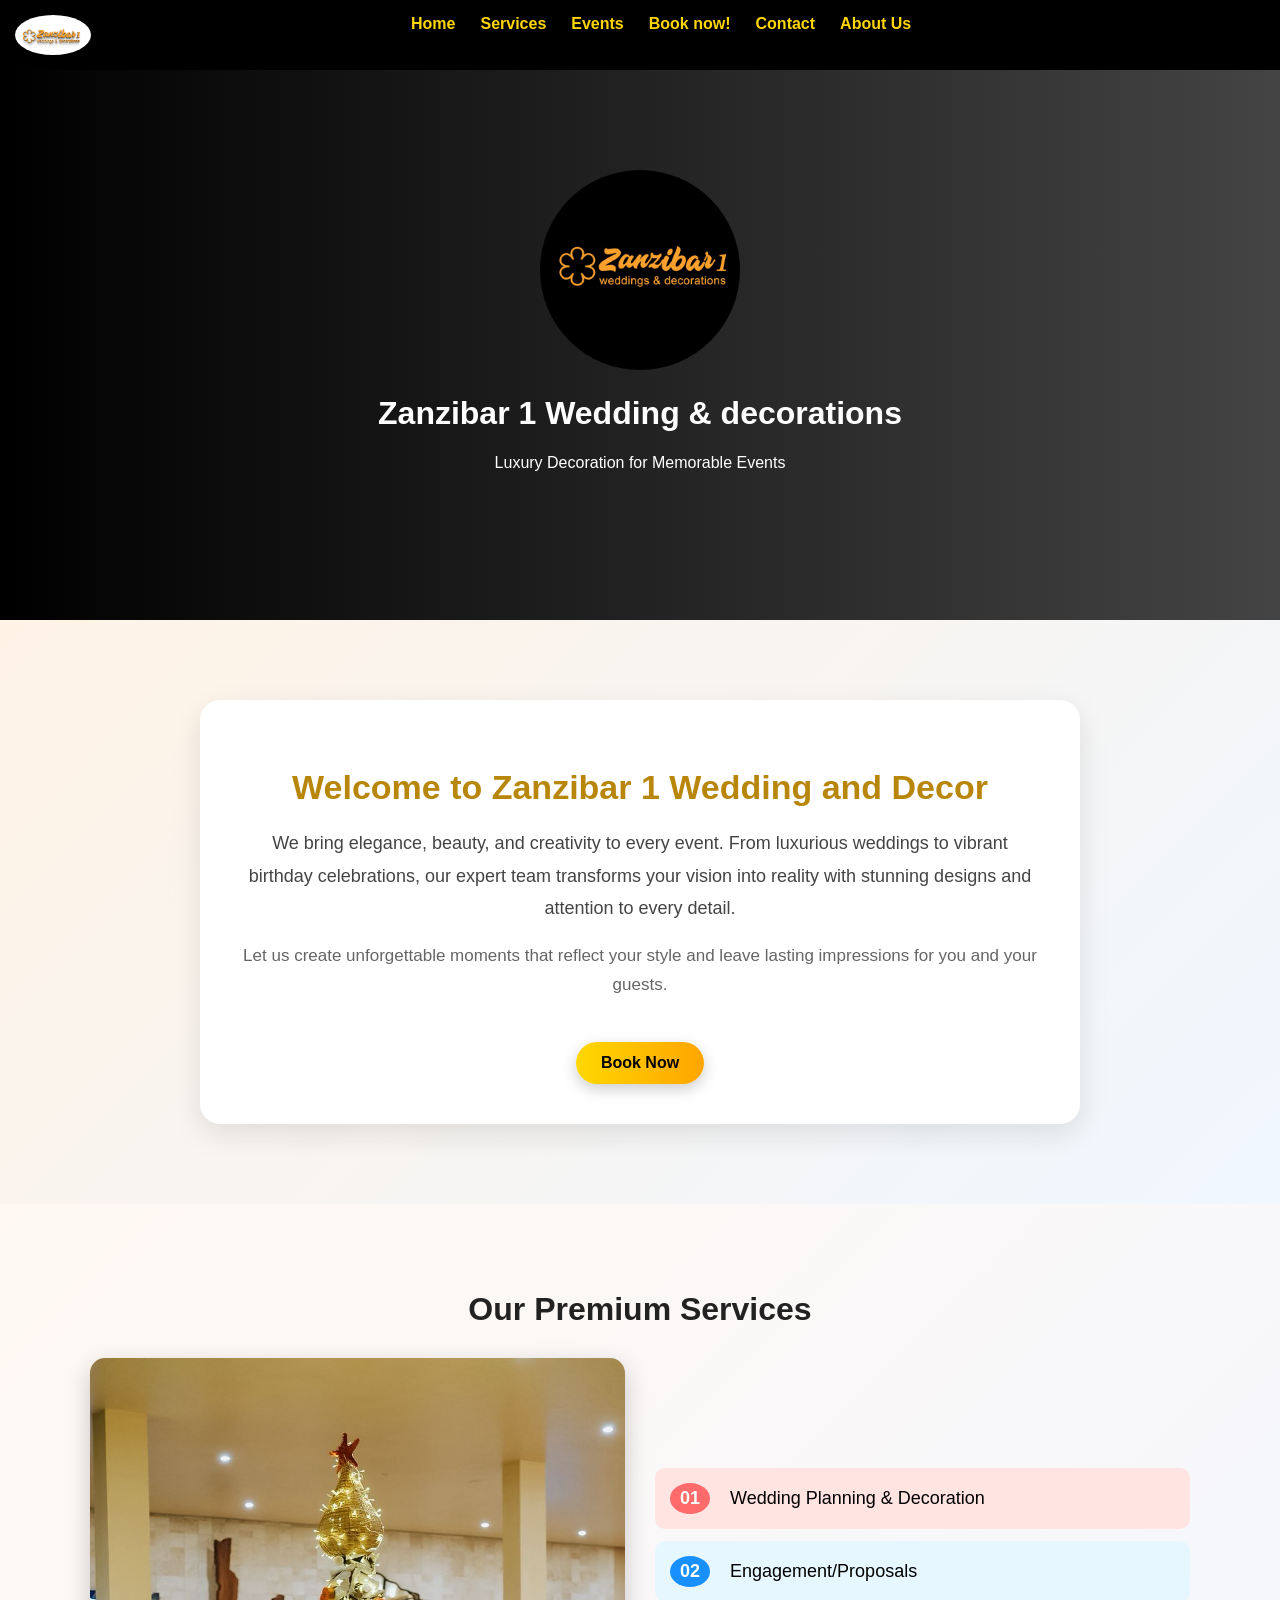
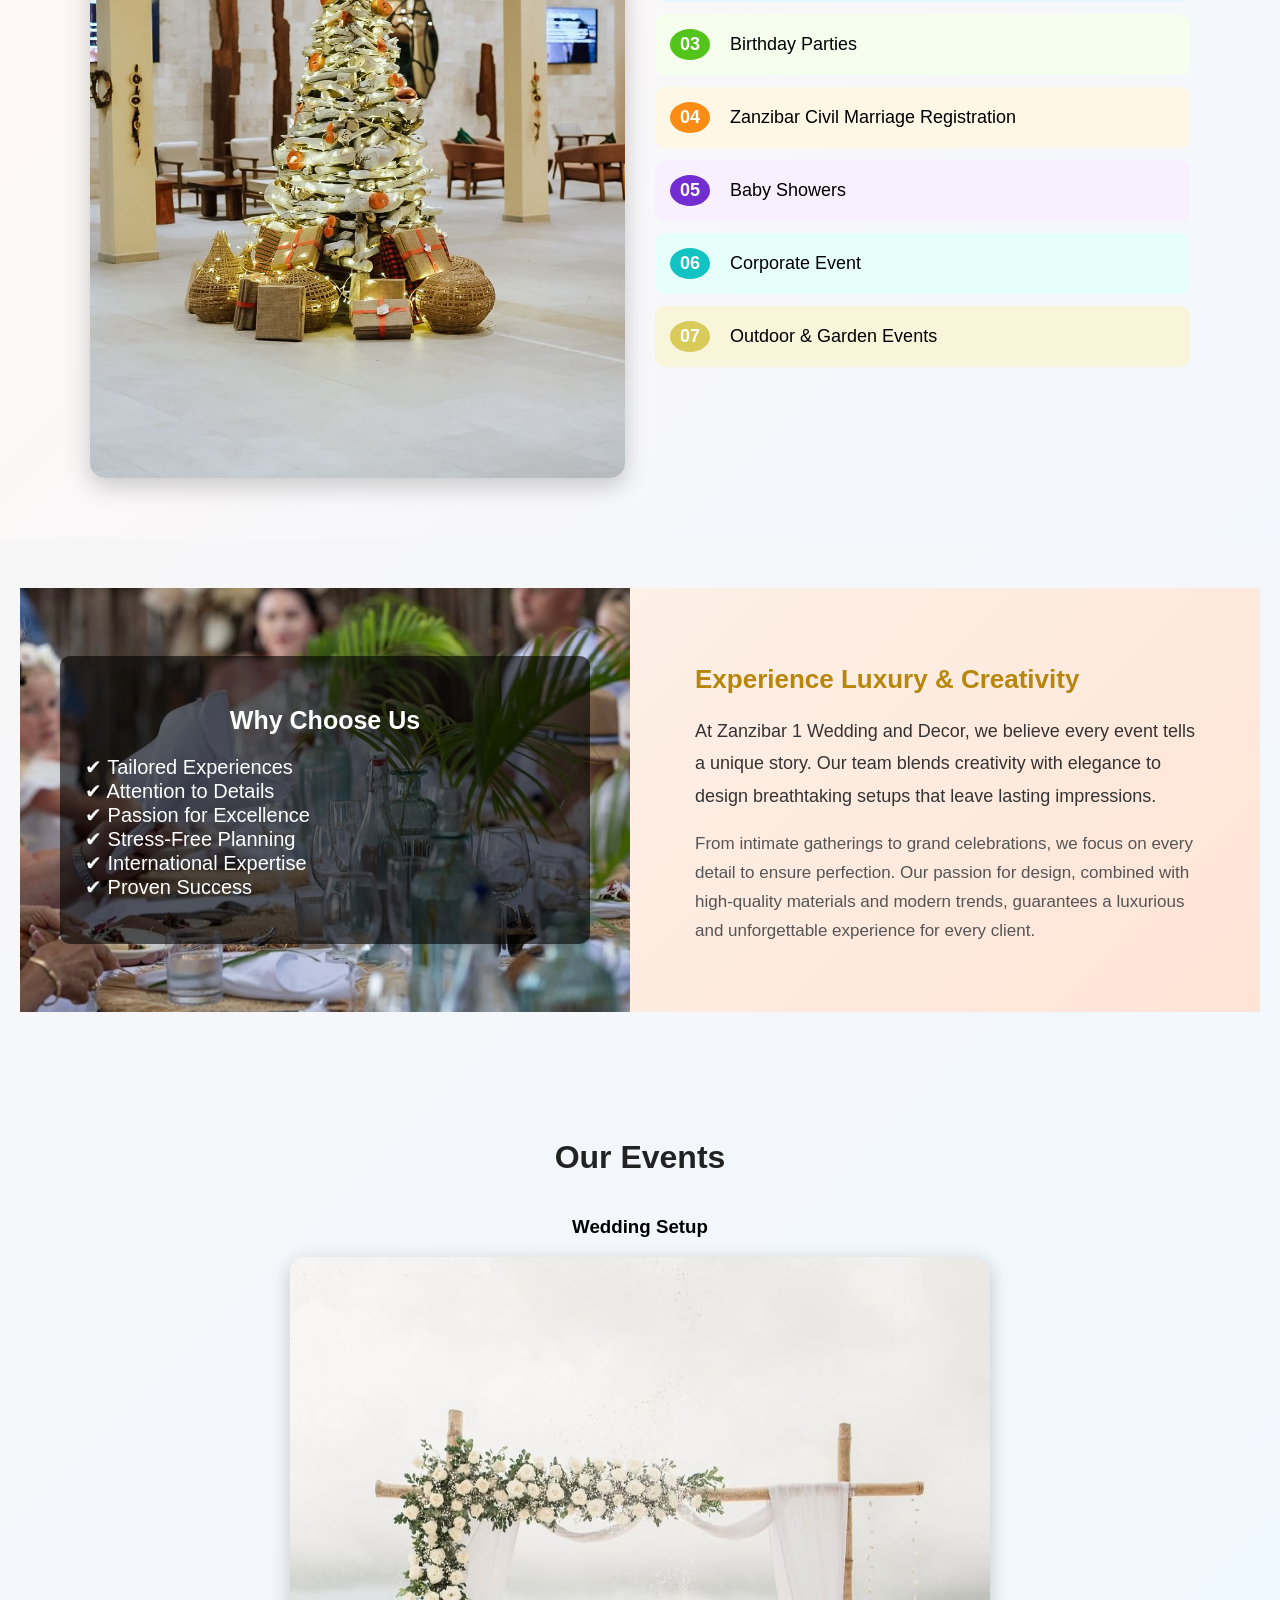
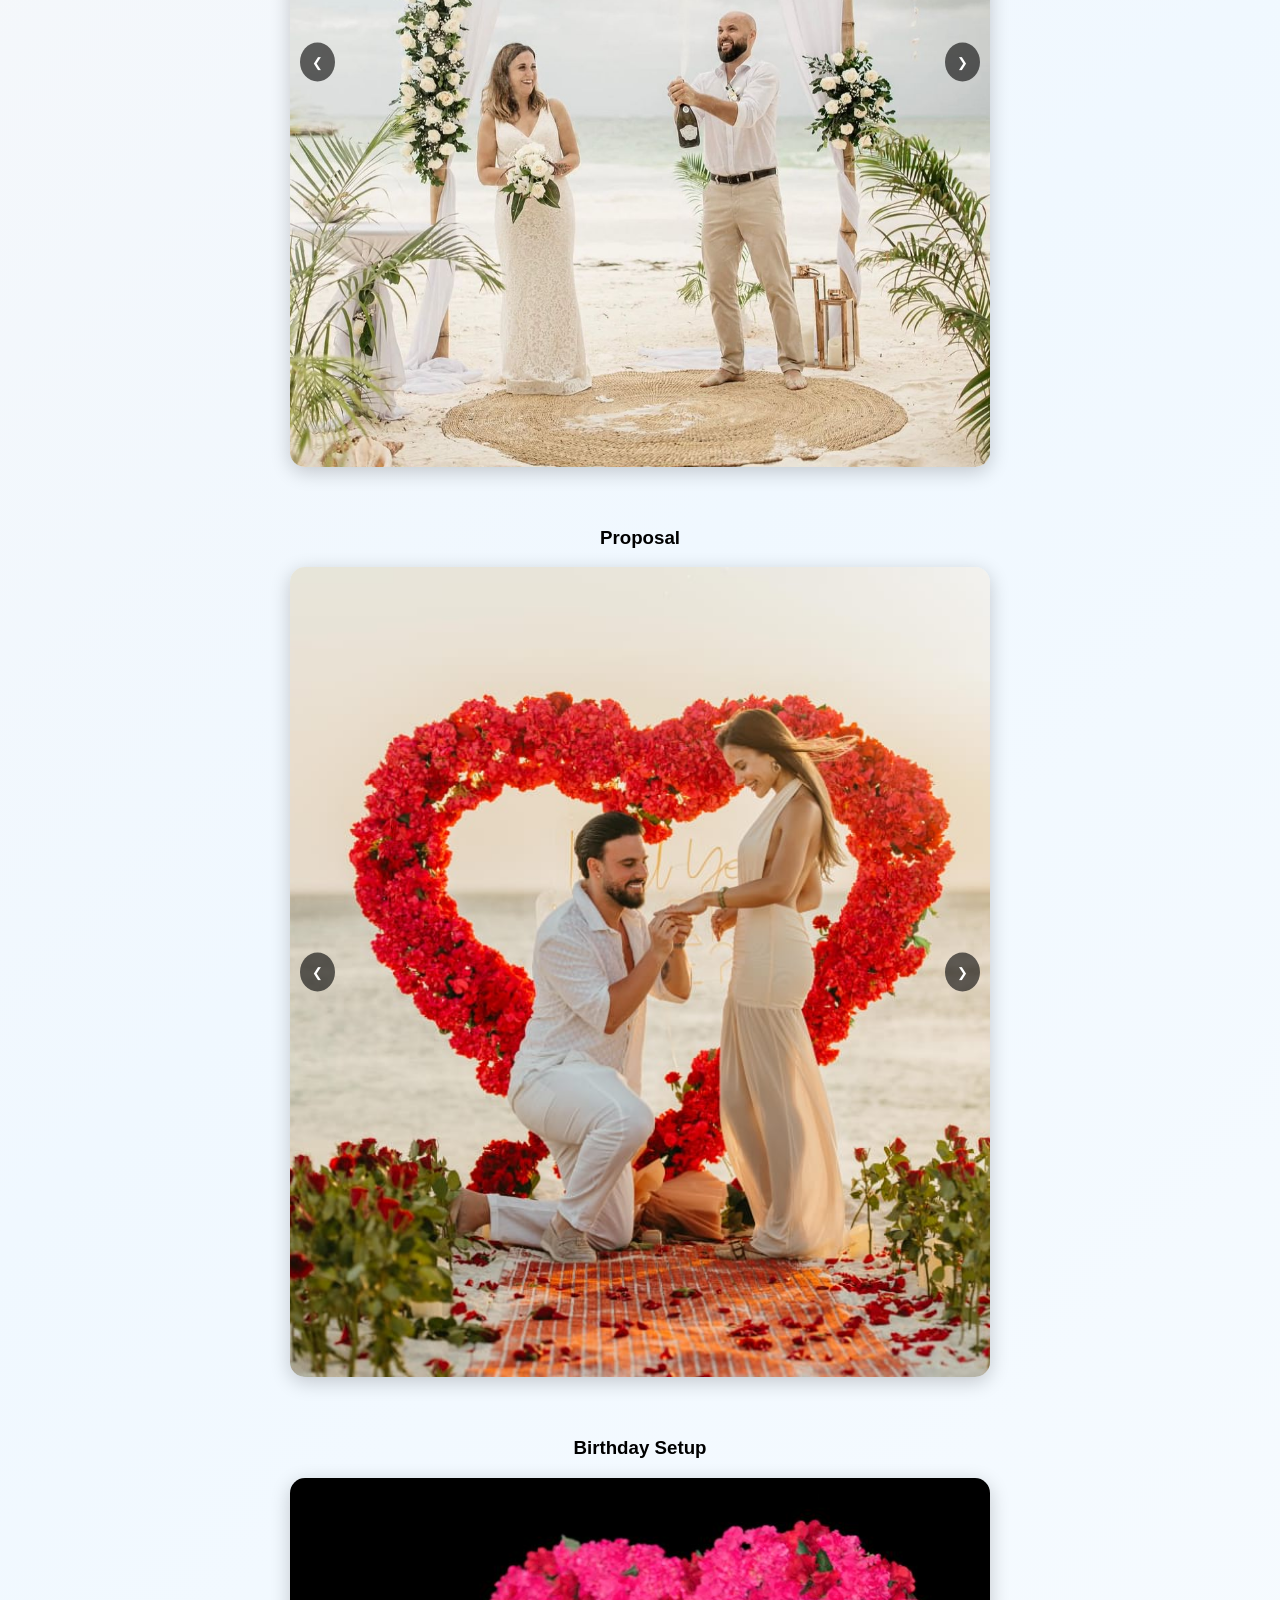
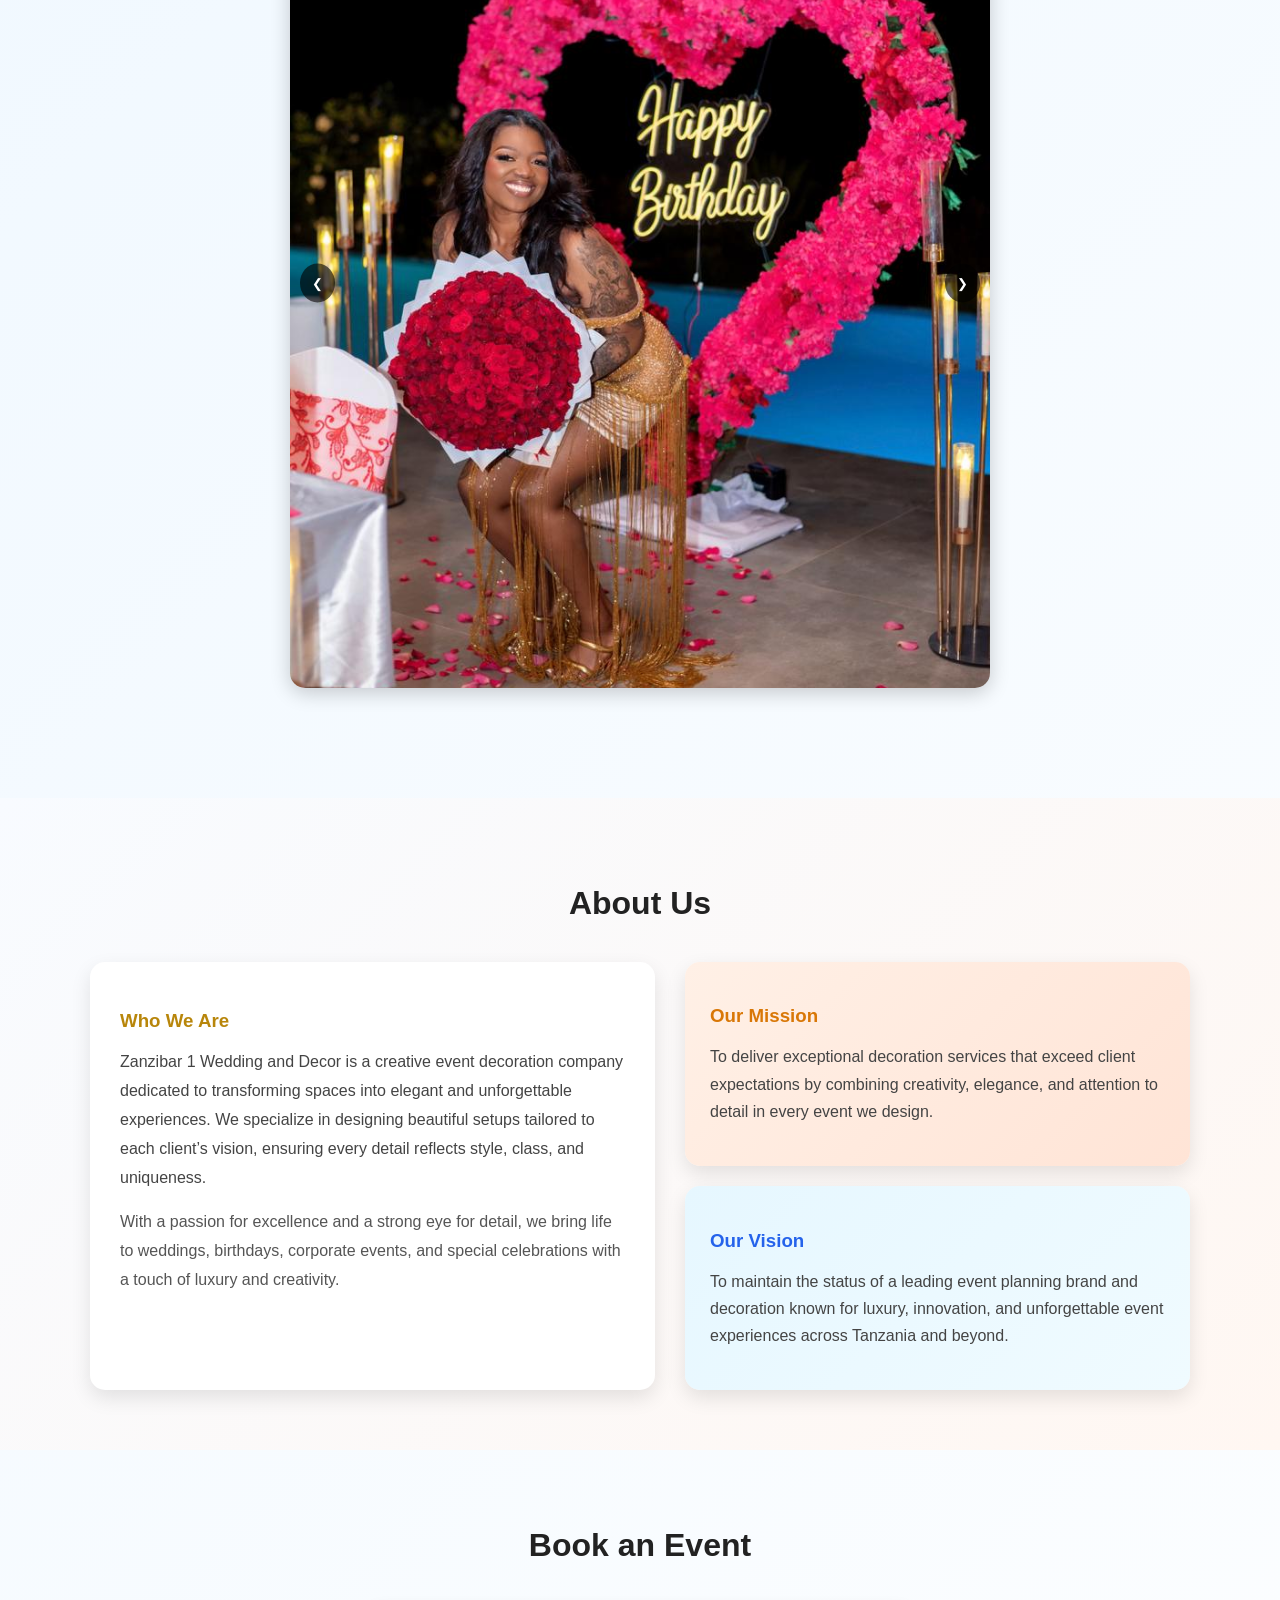
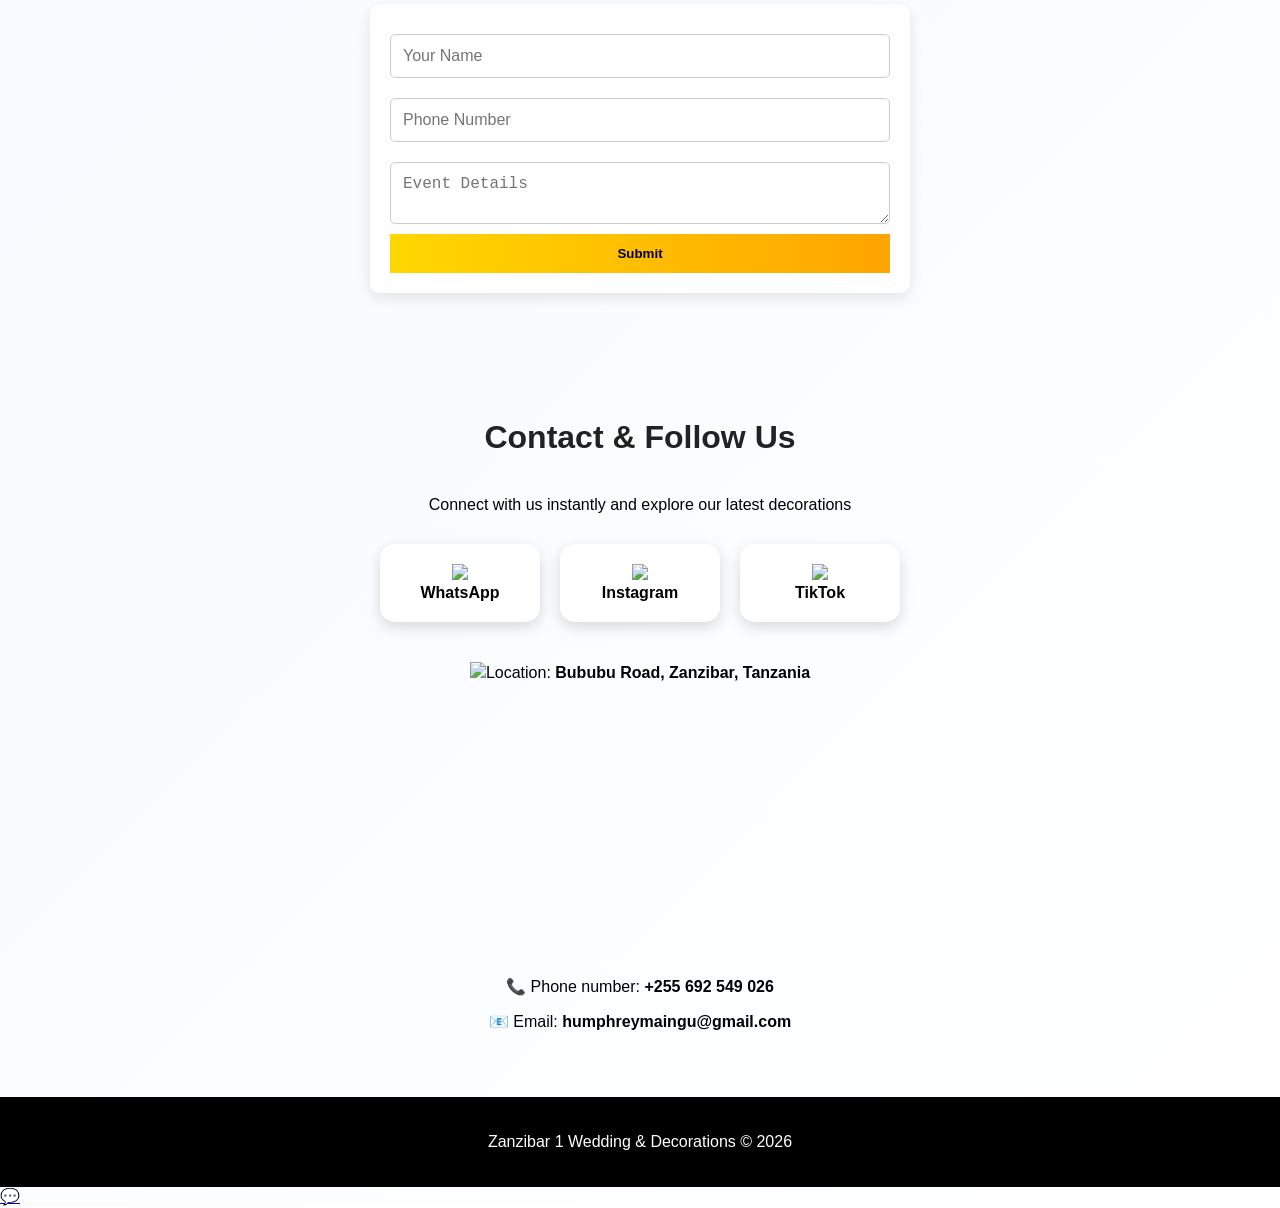
==== index.html @ 76a8672f "Update index.html" ====
<!DOCTYPE html>
<html lang="en">
<head>
    <meta charset="UTF-8">
    <meta name="viewport" content="width=device-width, initial-scale=1.0">
    <title>Zanzibar 1 Weddings & decorations </title>
    <link rel="stylesheet" href="002-1.css">

</head>
<body>
<nav>

  <div id="logo-div">
    <img src="logo2.jpeg" id="logo-image">
  </div>

  <div id="nav-div-a">
    <a href="#home">Home</a>
    <a href="#services">Services</a>
    <a href="#events">Events</a>
    <a href="#booking">Book now!</a>
    <a href="#contact">Contact</a>
    <a href="#About-Us">About Us</a>
  </div>
</nav>

<header id="home">
  <img src="logo.jpeg" id="home-logo">
  <h1>Zanzibar 1 Wedding & decorations</h1>
  <p>Luxury Decoration for Memorable Events</p>
</header>

<section id="welcome-section">
  <div id="welcome-div">
    <h2 id="welcome-heading">Welcome to Zanzibar 1 Wedding and Decor</h2>
    <p id="welcome-p1">
      We bring elegance, beauty, and creativity to every event. From luxurious weddings to vibrant birthday celebrations, our expert team transforms your vision into reality with stunning designs and attention to every detail.
    </p>
    <p id="welcome-p2">
      Let us create unforgettable moments that reflect your style and leave lasting impressions for you and your guests.
    </p>
     <a href="#booking" class="book-btn">Book Now</a>
  </div>
</section>

<!--services-->
<section id="services" class="services">
  <h2 id="service-header">Our Premium Services</h2>

  <div id="service-div1">

    <!-- IMAGE DIV -->
    <div id="service-div2">
      <img src="ua01.jpeg" id="service-image">
    </div>

    <!-- LIST DIV -->
        <div id="list-div">
      <ul id="unorder-list">

        <li class="service-item left" id="service-item-list1">
          <span class="num red" id="service-item-span1">01</span>
          Wedding Planning & Decoration
        </li>

        <li class="service-item left" id="service-item-list2">
          <span class="num blue" id="service-item-span2">02</span>
          Engagement/Proposals
        </li>

        <li class="service-item left" id="service-item-list3">
          <span class="num green" id="service-item-span3">03</span>
          Birthday Parties
        </li>

        <li class="service-item left" id="service-item-list4">
          <span class="num orange" id="service-item-span4" >04</span>
          Zanzibar Civil Marriage Registration
        </li>

        <li class="service-item left" id="service-item-list5">
          <span class="num purple" id="service-item-span5">05</span>
          Baby Showers
        </li>

        <li class="service-item right" id="service-item-list6">
          <span class="num teal" id="service-item-span6">06</span>
          Corporate Event
        </li>

        <li class="service-item left" id="service-item-list7">
          <span class="num orange" id="service-item-span7" >07</span>
          Outdoor & Garden Events
        </li>

      </ul>
    </div>

  </div>

  </div>

</section>

<!--why choose us-->
<!-- NEW SPLIT SECTION -->
<section id="chooseSection">

  <!-- LEFT DIV -->
  <div id="chooseDiv1">
    <div id="chooseDiv2">
      <h3 id="chooseHeading1">Why Choose Us</h3>
      <ul id="chooseUl">
        <li>✔ Tailored Experiences</li>
        <li>✔ Attention to Details</li>
        <li>✔ Passion for Excellence</li>
        <li>✔ Stress-Free Planning</li>
        <li>✔ International Expertise</li>
        <li>✔ Proven Success</li>
      </ul>
    </div>
  </div>

  <!-- RIGHT DIV -->
  <div id="chooseDiv3">
    <div id="chooseDiv4">
      <h3 id="chooseHeading2">Experience Luxury & Creativity</h3>
      <p id="choosep1">
        At Zanzibar 1 Wedding and Decor, we believe every event tells a unique story. Our team blends creativity with elegance to design breathtaking setups that leave lasting impressions.
      </p>
      <p id="choosep2">
        From intimate gatherings to grand celebrations, we focus on every detail to ensure perfection. Our passion for design, combined with high-quality materials and modern trends, guarantees a luxurious and unforgettable experience for every client.
      </p>
    </div>
  </div>

</section>

<!--events-->
<section id="events">
  <h2 class="event-h1">Our Events</h2>

  <div class="event">
    <h3 class="event-h2">Wedding Setup</h3>
    <div class="slider" id="slider1">
      <div class="slides">
        <img src="wedding1.jpeg">
        <img src="wedding3.jpeg">
        <img src="wedding4.jpeg">
        <img src="wedding10.jpeg">
        <img src="wedding5.jpeg">
        <img src="wedding7.jpeg">
        <img src="wedding6.jpeg">
        <img src="wedding8.jpeg">
        <img src="wedding9.jpeg">
        <img src="wedding11.jpeg">
        <img src="wedding17.jpeg">
        <img src="wedding12.jpeg">
        <img src="wedding13.jpeg">
        <img src="wedding14.jpeg">
        <img src="wedding16.jpeg">
        <img src="wedding18.jpeg">
        <img src="wedding19.jpeg">
        <img src="wedding20.jpeg">
        <img src="wedding21.jpeg">
        <img src="wedding22.jpeg">
        <img src="wedding23.jpeg">
        <img src="wedding24.jpeg">
      </div>
      <button class="arrow left" onclick="moveSlide('slider1', -1)">&#10094;</button>
      <button class="arrow right" onclick="moveSlide('slider1', 1)">&#10095;</button>
    </div>
  </div>

  <div class="event">
    <h3 class="event-h2">Proposal</h3>
    <div class="slider" id="slider2">
      <div class="slides">
        <img src="proposal8.jpeg">
        <img src="proposal1.jpeg">
        <img src="proposal2.jpeg">
        <img src="proposal3.jpeg">
        <img src="proposal4.jpeg">
        <img src="proposal5.jpeg">
        <img src="proposal6.jpeg">
        <img src="proposal7.jpeg">
        <img src="proposal9.jpeg">
        <img src="proposal10.jpeg">
        <img src="proposal11.jpeg">
        <img src="proposal12.jpeg">
    </div>
    <button class="arrow left" onclick="moveSlide('slider2', -1)">&#10094;</button>
    <button class="arrow right" onclick="moveSlide('slider2', 1)">&#10095;</button>
    </div>
  </div>

  <div class="event">
    <h3 class="event-h2">Birthday Setup</h3>
    <div class="slider" id="slider3">
      <div class="slides">
        <img src="birthday4.jpeg">
        <img src="birthday1.jpeg">
        <img src="birthday2.jpeg">
        <img src="birthday3.jpeg">
        <img src="birthday5.jpeg">
        <img src="birthday6.jpeg">
    </div>
    <button class="arrow left" onclick="moveSlide('slider3', -1)">&#10094;</button>
    <button class="arrow right" onclick="moveSlide('slider3', 1)">&#10095;</button>
    </div>
  </div>

</section>

<!-- ABOUT US SECTION -->
<section id="About-Us">
  <h2 id="About-Heading">About Us</h2>

  <div class="About-Us-Div1">

    <!-- ABOUT TEXT -->
    <div class="About-Us-Div2">
      <h3 class="About-Us-h1">Who We Are</h3>
      <p class="About-Us-p1">
        Zanzibar 1 Wedding and Decor is a creative event decoration company dedicated to transforming spaces into elegant and unforgettable experiences. We specialize in designing beautiful setups tailored to each client’s vision, ensuring every detail reflects style, class, and uniqueness.
      </p>
      <p class="About-Us-p2">
        With a passion for excellence and a strong eye for detail, we bring life to weddings, birthdays, corporate events, and special celebrations with a touch of luxury and creativity.
      </p>
    </div>

    <!-- MISSION & VISION -->
    <div class="missionDiv1">

      <div class="missionDiv2">
        <h3 class="missionh1">Our Mission</h3>
        <p class="missionp1">
          To deliver exceptional decoration services that exceed client expectations by combining creativity, elegance, and attention to detail in every event we design.
        </p>
      </div>

      <div class="missionDiv3">
        <h3 class="missionh2">Our Vision</h3>
        <p class="missionp2">
          To maintain the status of a leading event planning brand and decoration known for luxury, innovation, and unforgettable event experiences across Tanzania and beyond.
        </p>
      </div>

    </div>

  </div>

</section>

<!--booking-->
<section id="booking">
  <h2 class="book-h1">Book an Event</h2>
  <form>
    <input type="text" placeholder="Your Name" required>
    <input type="tel" placeholder="Phone Number" required>
    <textarea placeholder="Event Details"></textarea>
    <button class="submit">Submit</button>
  </form>
</section>

<!--contact-->
<section id="contact">
  <h2 class="contactH1">Contact & Follow Us</h2>
  <p class="contactp1">Connect with us instantly and explore our latest decorations</p>

  <div class="contactDiv1">

    <a href="https://wa.me/255692549026" target="_blank" class="social">
      <img src="https://upload.wikimedia.org/wikipedia/commons/6/6b/WhatsApp.svg" width="30"><br>WhatsApp
    </a>

    <a href="https://instagram.com/zanzibar1_decor" target="_blank" class="social">
      <img src="https://upload.wikimedia.org/wikipedia/commons/a/a5/Instagram_icon.png" width="30"><br>Instagram
    </a>

    <a href="https://tiktok.com/@zanzibar1_decor" target="_blank" class="social">
      <img src="https://upload.wikimedia.org/wikipedia/commons/a/a6/Tiktok_icon.svg" width="30"><br>TikTok
    </a>


  </div>

  <div style="text-align:center; margin-top:40px;">
      <p>
      <img src="https://cdn-icons-png.flaticon.com/512/684/684908.png" width="15">Location: <span style="text-decoration:none; color:#000; font-weight:bold;">Bububu Road, Zanzibar, Tanzania </span> 
    </p>
    <iframe src="https://www.google.com/maps?q=Bububu%20Zanzibar&output=embed" width="90%" height="250" style="border-radius:15px; border:none;"></iframe>
  </div>

  <div style="text-align:center; margin-top:25px;">
    <p>
      📞 Phone number: <a href="tel:+255692549026" style="text-decoration:none; color:#000; font-weight:bold;">+255 692 549 026</a>
    </p>
    <p>
      📧 Email: <a href="mailto:humphreymaingu@gmail.com" style="text-decoration:none; color:#000; font-weight:bold;">humphreymaingu@gmail.com</a>
    </p>
  </div>

</section>

<footer>

  <p>Zanzibar 1 Wedding & Decorations © 2026</p>

</footer>

<a href="https://wa.me/255692549026" class="whatsapp">💬</a>

<!--script-->
<script>
// INIT INFINITE SLIDERS (clone first image for smooth loop)
function initInfiniteSliders() {
  document.querySelectorAll('.slider').forEach(slider => {
    const slides = slider.querySelector('.slides');
    const firstClone = slides.children[0].cloneNode(true);
    slides.appendChild(firstClone);
    slides.setAttribute('data-index', 0);
  });
}

function moveSlide(id, dir) {
  const slider = document.querySelector(`#${id} .slides`);
  const total = slider.children.length;
  let index = parseInt(slider.getAttribute("data-index") || 0);

  index += dir;

  slider.style.transition = "transform 5s ease";
  slider.style.transform = `translateX(-${index * 100}%)`;
  slider.setAttribute("data-index", index);

  // If reaching cloned slide (last), reset instantly to first without animation
  setTimeout(() => {
    if (index === total - 1) {
      slider.style.transition = "none";
      slider.style.transform = "translateX(0%)";
      slider.setAttribute("data-index", 0);
    }
  }, 500);
}

// AUTO SLIDE (RIGHT ONLY LOOP)
function startAutoSlide(id, interval) {
  setInterval(() => {
    moveSlide(id, 1);
  }, interval);
}

initInfiniteSliders();
startAutoSlide('slider1', 8000);
startAutoSlide('slider2', 8000);
startAutoSlide('slider3', 8000);
</script>

</body>
</html>
---- 002-1.css ----
body {
    margin: 0;
    width: 100vw;
    font-family: 'Segoe UI', sans-serif;
    background: linear-gradient(135deg, #fff5f0, #f0f8ff, #fff);
    }
/* NAVIGATION */
    nav {
        background: #000;
        padding: 15px;
        display: flex;
        justify-content: center;
        gap: 30px;
        position: sticky;
        top: 0;
        z-index: 1000;
    }

    nav a {
        color: gold;
        text-decoration: none;
        font-weight: bold;
    }

    nav a:hover { 
        color: white; 
    }

    header {
        background: linear-gradient(to right, #000, #444);
        color: #fff;
        padding-top: 100px;
        text-align: center;
        height:50vh;
    }

    header img { 
        width: 200px; 
    }

    section { 
        padding: 50px 20px; 
    }

    h2 {
        text-align: center;
        color: #222;
    }

    .services ul {
        list-style: none;
        text-align: center;
        padding: 0;
    }

    .services li {
        margin: 10px 0;
        font-size: 18px;
    }

    /*events*/
    .event-h1{
        text-align:center; 
        font-size:32px; 
        color:#222; 
        margin-bottom:40px;
    }
    .event { 
        margin-bottom: 60px; 
    }
    .event-h2{
        text-align:center;
    }


    .slider {
        position: relative;
        max-width: 700px;
        margin: auto;
        overflow: hidden;
        border-radius: 15px;
        box-shadow: 0 5px 20px rgba(0,0,0,0.2);
    }

    .slides { 
        display: flex; 
        height: 90vh;
        transition: transform 0.5s ease; 
    }
    .slides img {   
        width: 100%;        /* full screen width */
        height: 100%;        /* large visible height */
        object-fit: cover;   /* keeps image quality & fills space */
        flex-shrink: 0; 
    }
    .arrow {
        position: absolute;
        top: 50%;
        transform: translateY(-50%);
        background: rgba(0,0,0,0.6);
        color: white;
        border: none;
        padding: 12px;
        cursor: pointer;
        border-radius: 50%;
    }

    .left { left: 10px; }
    .right { right: 10px; }


    /*form*/
form {
        max-width: 500px;
        margin: auto;
        display: flex;
        flex-direction: column;
        background: #fff;
        padding: 20px;
        border-radius: 10px;
        box-shadow: 0 5px 15px rgba(0,0,0,0.1);
    }
    input, textarea {
        margin: 10px 0;
        padding: 12px;
        font-size: 16px;
        border-radius: 5px;
        border: 1px solid #ccc;
    }
    button.submit {
        background: linear-gradient(to right, gold, orange);
        border: none;
        padding: 12px;
        cursor: pointer;
        color: #000;
        font-weight: bold;
    }

    /*footer*/
    footer {
        background: #000;
        color: #fff;
        text-align: center;
        padding: 20px;
    }   
    
    /*social*/
    .social {
        background: white;
        padding: 20px;
        border-radius: 15px;
        text-align: center;
        text-decoration: none;
        color: #000;
        font-weight: bold;
        width: 120px;
        box-shadow: 0 5px 15px rgba(0,0,0,0.15);
        transition: transform 0.3s, box-shadow 0.3s;
    }

    .social:hover {
        transform: translateY(-5px);
        box-shadow: 0 10px 25px rgba(0,0,0,0.25);
    }

    /*services*/
    #services{
    background:linear-gradient(135deg,#fff8f2,#f3f7ff); 
    padding:60px 20px;
}

#service-header{
    text-align:center; 
    font-size:32px; 
    color:#222; 
    margin-bottom:30px;
}
#service-div1{
    display:flex; 
    flex-wrap:wrap; 
    align-items:center; 
    gap:30px; 
    max-width:1100px; 
    margin:auto;
}
#service-div2{
    flex:1; 
    min-width:400px;
    height: 80vh;
}
#service-image{
    width:100%; 
    height: 100%; 
    border-radius:15px; 
    box-shadow:0 8px 25px rgba(0,0,0,0.2);
}
#list-div{
    flex:1; 
    min-width:300px;
}
#unorder-list{
    list-style:none; 
    padding:0; 
    margin:0;
}

  .service-item {
    margin-bottom:12px;
    padding:15px;
    border-radius:10px;
    background:#fff;
    display:flex;
    align-items:center;
    gap:10px;
    transition: all 0.3s ease; 
  }

  .service-item:hover {
    transform:translateY(-6px) scale(1.03);
    box-shadow:0 12px 30px rgba(0,0,0,0.25);
    background:linear-gradient(135deg,#ffffff,#f9f9f9);
  }

  #service-item-list1{
    background:#ffe4e1; 
    margin-bottom:12px; 
    padding:15px; 
    border-radius:10px;
  }
  #service-item-span1{
    background:#ff6b6b; 
    color:#fff; 
    padding:5px 10px; 
    border-radius:50%; 
    margin-right:10px;
    font-weight: bold;
  }
  #service-item-list2{
    background:#e6f7ff; 
    margin-bottom:12px; 
    padding:15px; 
    border-radius:10px;
  }
  #service-item-span2{
    background:#1890ff; 
    color:#fff; 
    padding:5px 10px; 
    border-radius:50%; 
    margin-right:10px;
    font-weight: bold;
  }
  #service-item-list3{
    background:#f6ffed; 
    margin-bottom:12px; 
    padding:15px; 
    border-radius:10px;
  }
  #service-item-span3{
    background:#52c41a; 
    color:#fff; 
    padding:5px 10px; 
    border-radius:50%; 
    margin-right:10px;
    font-weight: bold;
  }
  #service-item-list4{
    background:#fff7e6; 
    margin-bottom:12px; 
    padding:15px; 
    border-radius:10px;
  }
  #service-item-span4{
    background:#fa8c16; 
    color:#fff; 
    padding:5px 10px; 
    border-radius:50%; 
    margin-right:10px;
    font-weight: bold;
  }
  #service-item-list5{
    background:#f9f0ff; 
    margin-bottom:12px; 
    padding:15px; 
    border-radius:10px;
  }
  #service-item-span5{
    background:#722ed1; 
    color:#fff; 
    padding:5px 10px; 
    border-radius:50%; 
    margin-right:10px;
    font-weight: bold;
  }
  #service-item-list6{
    background:#e6fffb;
    margin-bottom:12px; 
    padding:15px; 
    border-radius:10px;
  }
  #service-item-span6{
    background:#13c2c2; 
    color:#fff; 
    padding:5px 10px; 
    border-radius:50%; 
    margin-right:10px;
    font-weight: bold;
  }
  #service-item-list7{
    background:#f8f5da; 
    padding:15px; 
    border-radius:10px;
  }
  #service-item-span7{
    background:#d8cb5a; 
    color:#fff; 
    padding:5px 10px; 
    border-radius:50%; 
    margin-right:10px;
    font-weight: bold;
  }

  .book-btn {
  display:inline-block;
  margin-top:25px;
  background:linear-gradient(to right,gold,orange);
  color:#000;
  padding:12px 25px;
  border-radius:30px;
  text-decoration:none;
  font-weight:bold;
  box-shadow:0 5px 15px rgba(0,0,0,0.2);
  transition: all 0.3s ease;
}

.book-btn:hover {
  transform: translateY(-3px) scale(1.05);
  box-shadow:0 10px 25px rgba(0,0,0,0.3);
  background:linear-gradient(to right,orange,gold);
}

#logo-div{
    display:flex; 
    width: 30%; 
    align-items: center; 
    gap:10px;
}

#logo-image{
    width:auto; 
    height:40px; 
    border-radius:50%; 
    background:#fff; 
    padding-left:0px; 
    margin-left: 0%;
}

#nav-div-a{
    display:flex; 
    width: 70%; 
    gap:25px;
}

#home-logo{
    border-radius: 50%;
}

#welcome-section{
    background:linear-gradient(135deg,#fff3e6,#f0f7ff); 
    padding:80px 20px; 
    text-align:center;
}
#welcome-div{
    max-width:800px; 
    margin:auto; 
    background:#ffffff; 
    padding:40px; 
    border-radius:20px; 
    box-shadow:0 10px 30px rgba(0,0,0,0.1);
}
#welcome-heading{
    font-size:34px; 
    color:#b8860b; 
    margin-bottom:20px;
}
#welcome-p1{
    font-size:18px; 
    line-height:1.8; 
    color:#444;
}
#welcome-p2{
    font-size:17px; 
    line-height:1.7; 
    color:#666; 
    margin-top:15px;
}

#chooseSection{
    display:flex; 
    flex-wrap:wrap; 
    min-height:350px;
}

#chooseDiv1{
    flex:1; 
    min-width:300px; 
    background:url('wedding3.jpeg') center/cover; 
    color:white; 
    padding:40px; 
    display:flex; 
    align-items:center;
}

#chooseDiv2{
    background:rgba(0,0,0,0.6); 
    padding:25px; 
    border-radius:10px; 
    width:100%;
}

#chooseHeading1{
    text-align:center; 
    margin-bottom:20px; 
    font-size: 25px;
}
#chooseUl{
    list-style:none; 
    padding:0; 
    font-size: 20px;
}

#chooseDiv3{
    flex:1; 
    min-width:300px; 
    padding:50px; 
    display:flex; 
    align-items:center; 
    background:linear-gradient(135deg, #fdf0e6, #ffe4d6);
}
#chooseDiv4{
    max-width:500px; 
    margin:auto;
}
#chooseHeading2{
    color:#b8860b; 
    margin-bottom:20px; 
    font-size:26px;
}
#choosep1{
    font-size:18px; 
    line-height:1.8; 
    color:#333;
}
#choosep2{
    font-size:17px; 
    line-height:1.7; 
    color:#555; 
    margin-top:15px;
}

#About-Us{
    background:linear-gradient(135deg,#f8fbff,#fff7f2); 
    padding:60px 20px;
}

#About-Heading{
    text-align:center; 
    font-size:32px; 
    margin-bottom:40px;
}
.About-Us-Div1{
    display:flex; 
    flex-wrap:wrap; 
    gap:30px; 
    max-width:1100px; 
    margin:auto;
}
.About-Us-Div2{
    flex:1; 
    min-width:300px; 
    background:#ffffff; 
    padding:30px; 
    border-radius:15px; 
    box-shadow:0 8px 20px rgba(0,0,0,0.1);
}
.About-Us-h1{
    color:#b8860b; 
    margin-bottom:15px;
}
.About-Us-p1{
    line-height:1.8; 
    color:#444;
}
.About-Us-p2{
    line-height:1.8; 
    color:#555; 
    margin-top:10px;
}

.missionDiv1{
    flex:1; min-width:300px; 
    display:flex; 
    flex-direction:column; 
    gap:20px;
}
.missionDiv2{
    background:linear-gradient(135deg,#fff0e6,#ffe4d6); 
    padding:25px; 
    border-radius:15px; 
    box-shadow:0 8px 20px rgba(0,0,0,0.1);
}

.missionh1{
    color:#d97706; 
    margin-bottom:10px;
}
.missionp1{
    line-height:1.7; 
    color:#444;
}
.missionDiv3{
    background:linear-gradient(135deg,#e6f7ff,#f0fbff); 
    padding:25px; 
    border-radius:15px; 
    box-shadow:0 8px 20px rgba(0,0,0,0.1);
}
.missionh2{
    color:#2563eb; 
    margin-bottom:10px;
}
.missionp2{
    line-height:1.7; 
    color:#444;
}
.book-h1{
    text-align:center; 
    font-size:32px; 
    color:#222; 
    margin-bottom:40px;
}
.contactH1{
    text-align:center; 
    font-size:32px; 
    color:#222; 
    margin-bottom:40px;
}
.contactp1{
    text-align:center;
}
.contactDiv1{
    display:flex; 
    justify-content:center; 
    gap:20px; 
    flex-wrap:wrap; 
    margin-top:30px;
}
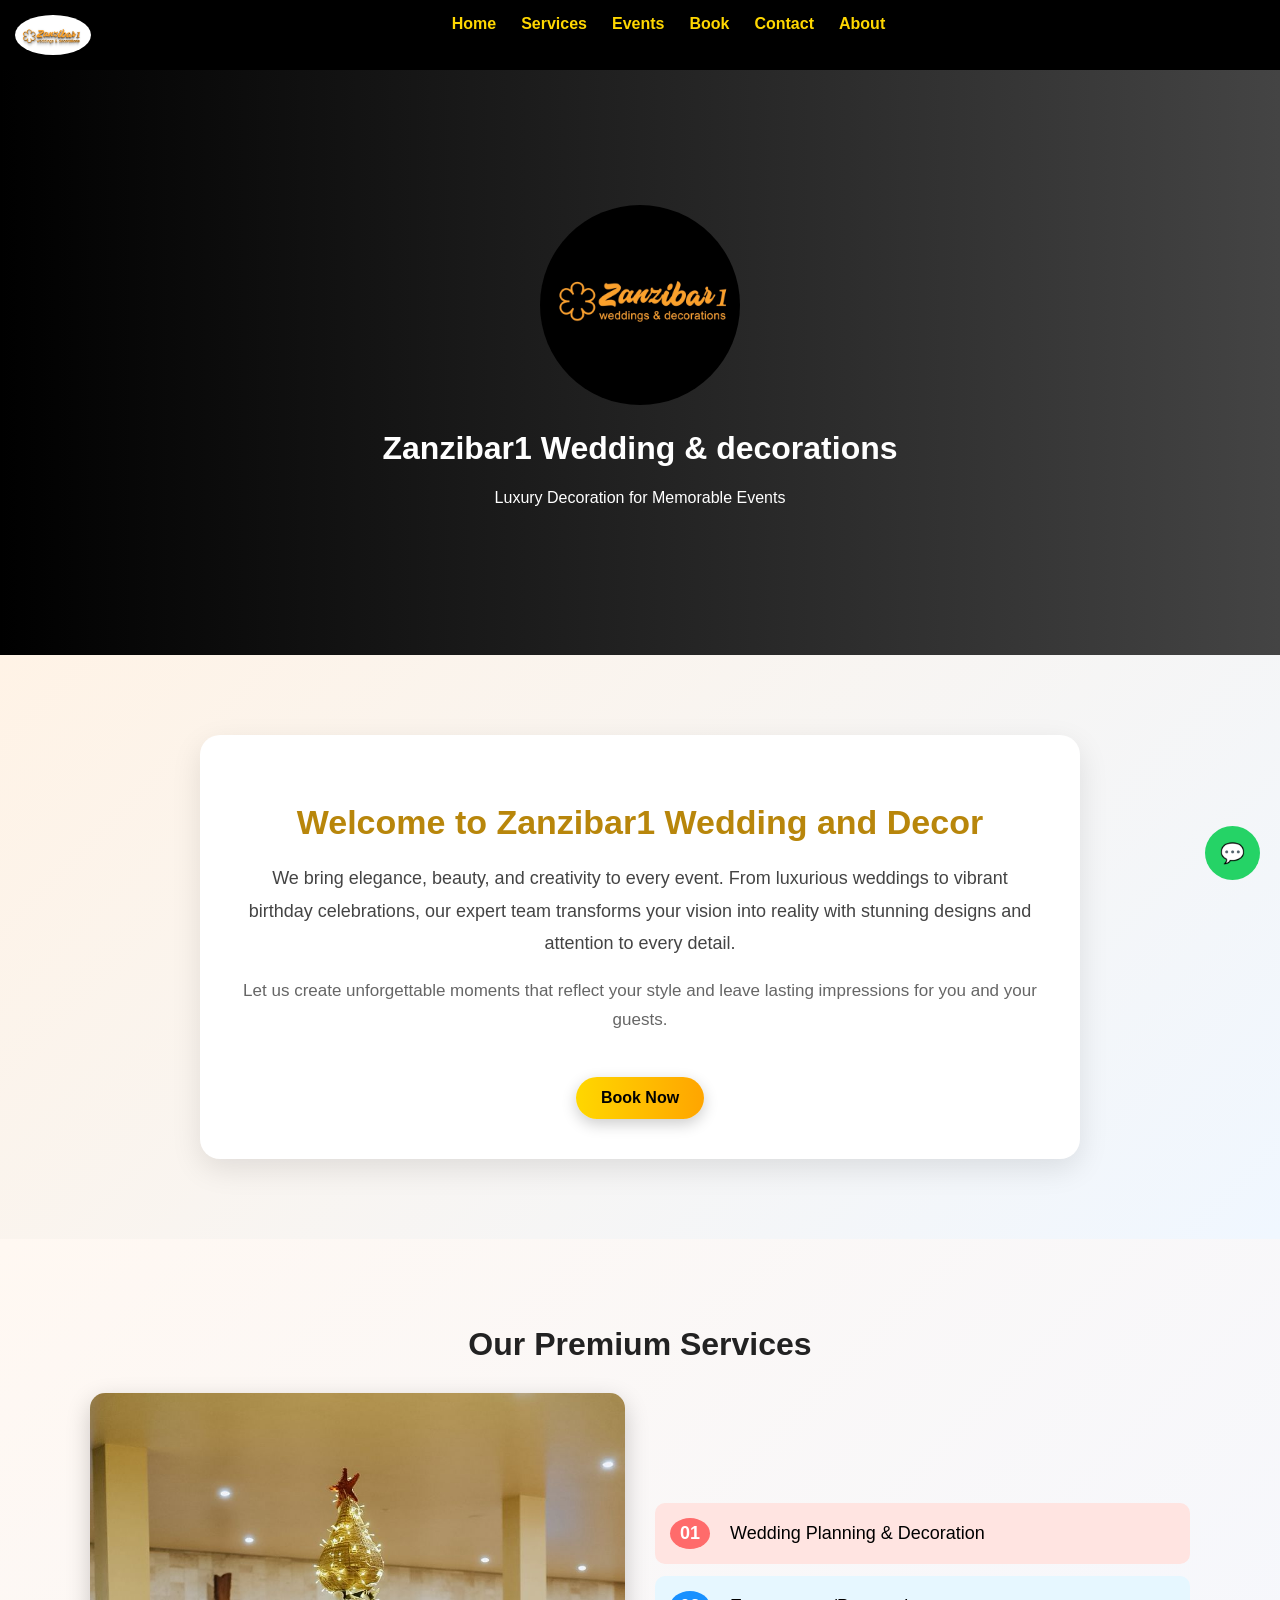
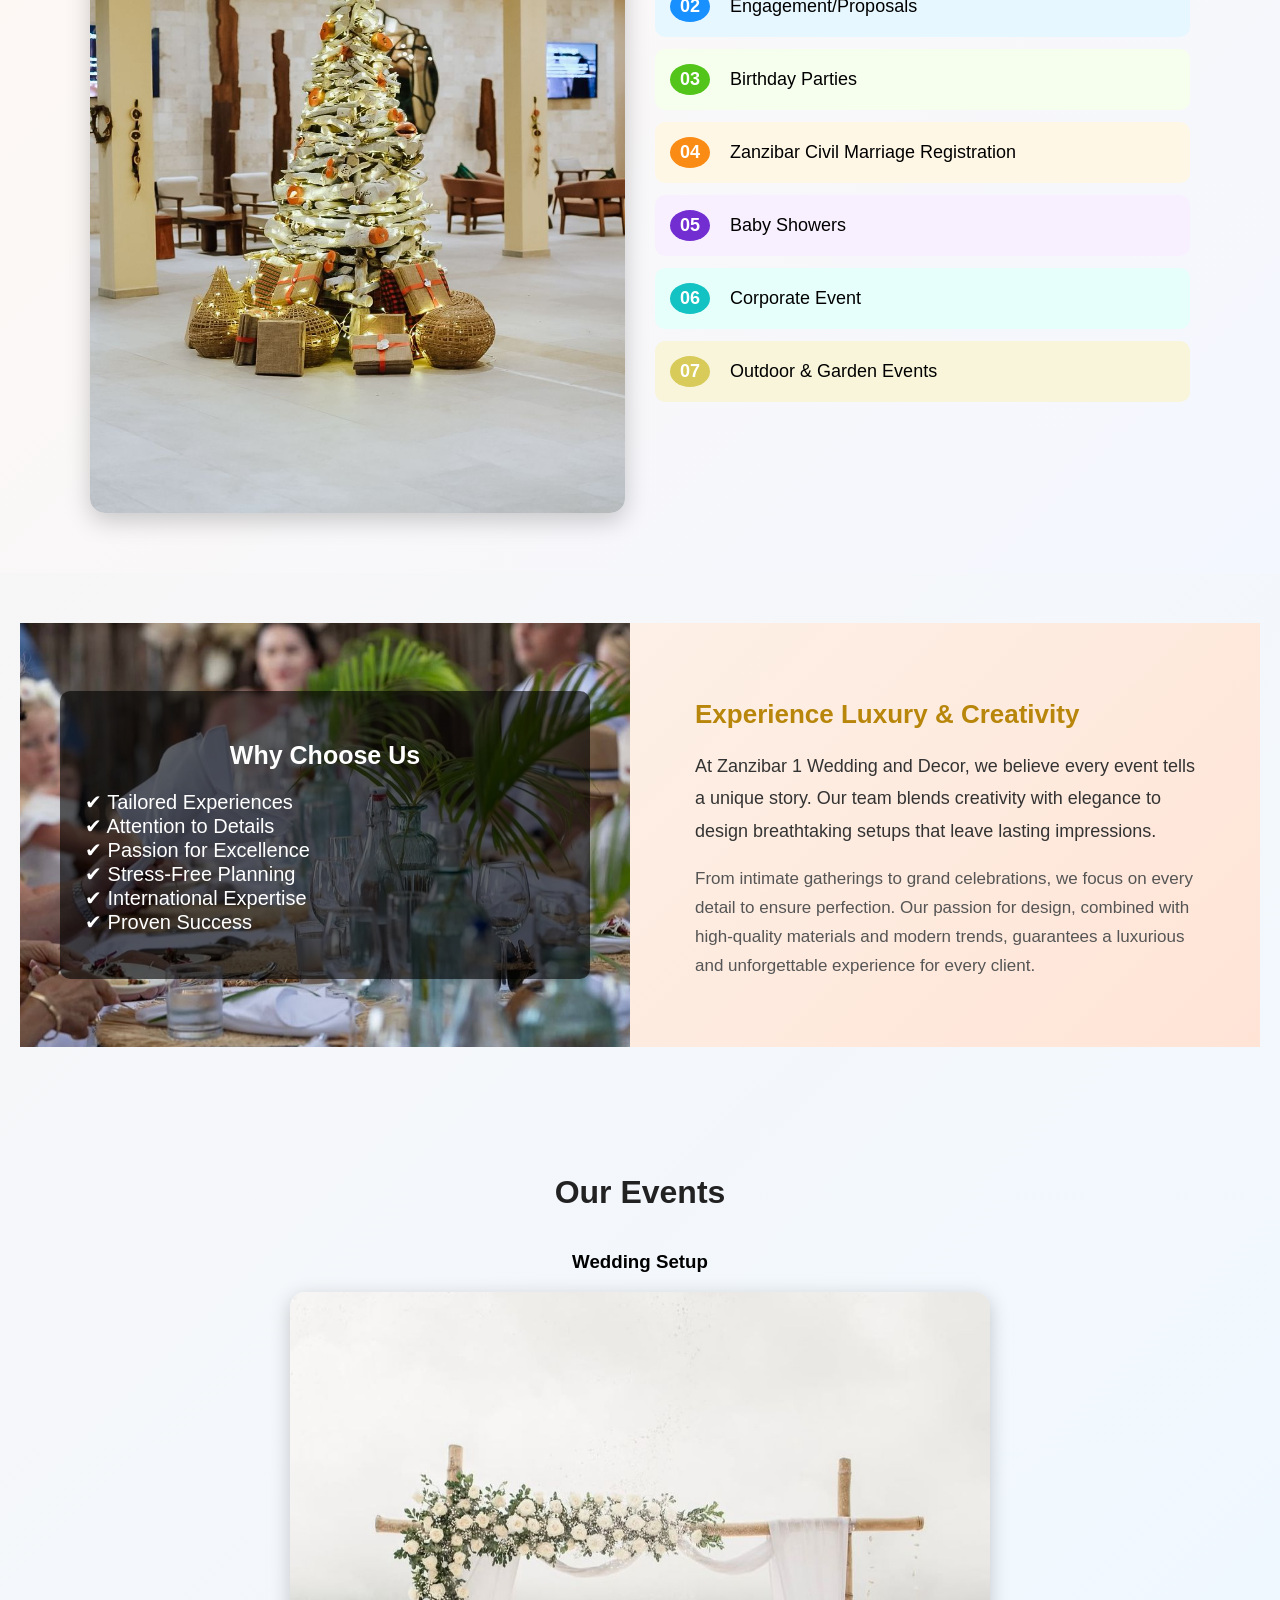
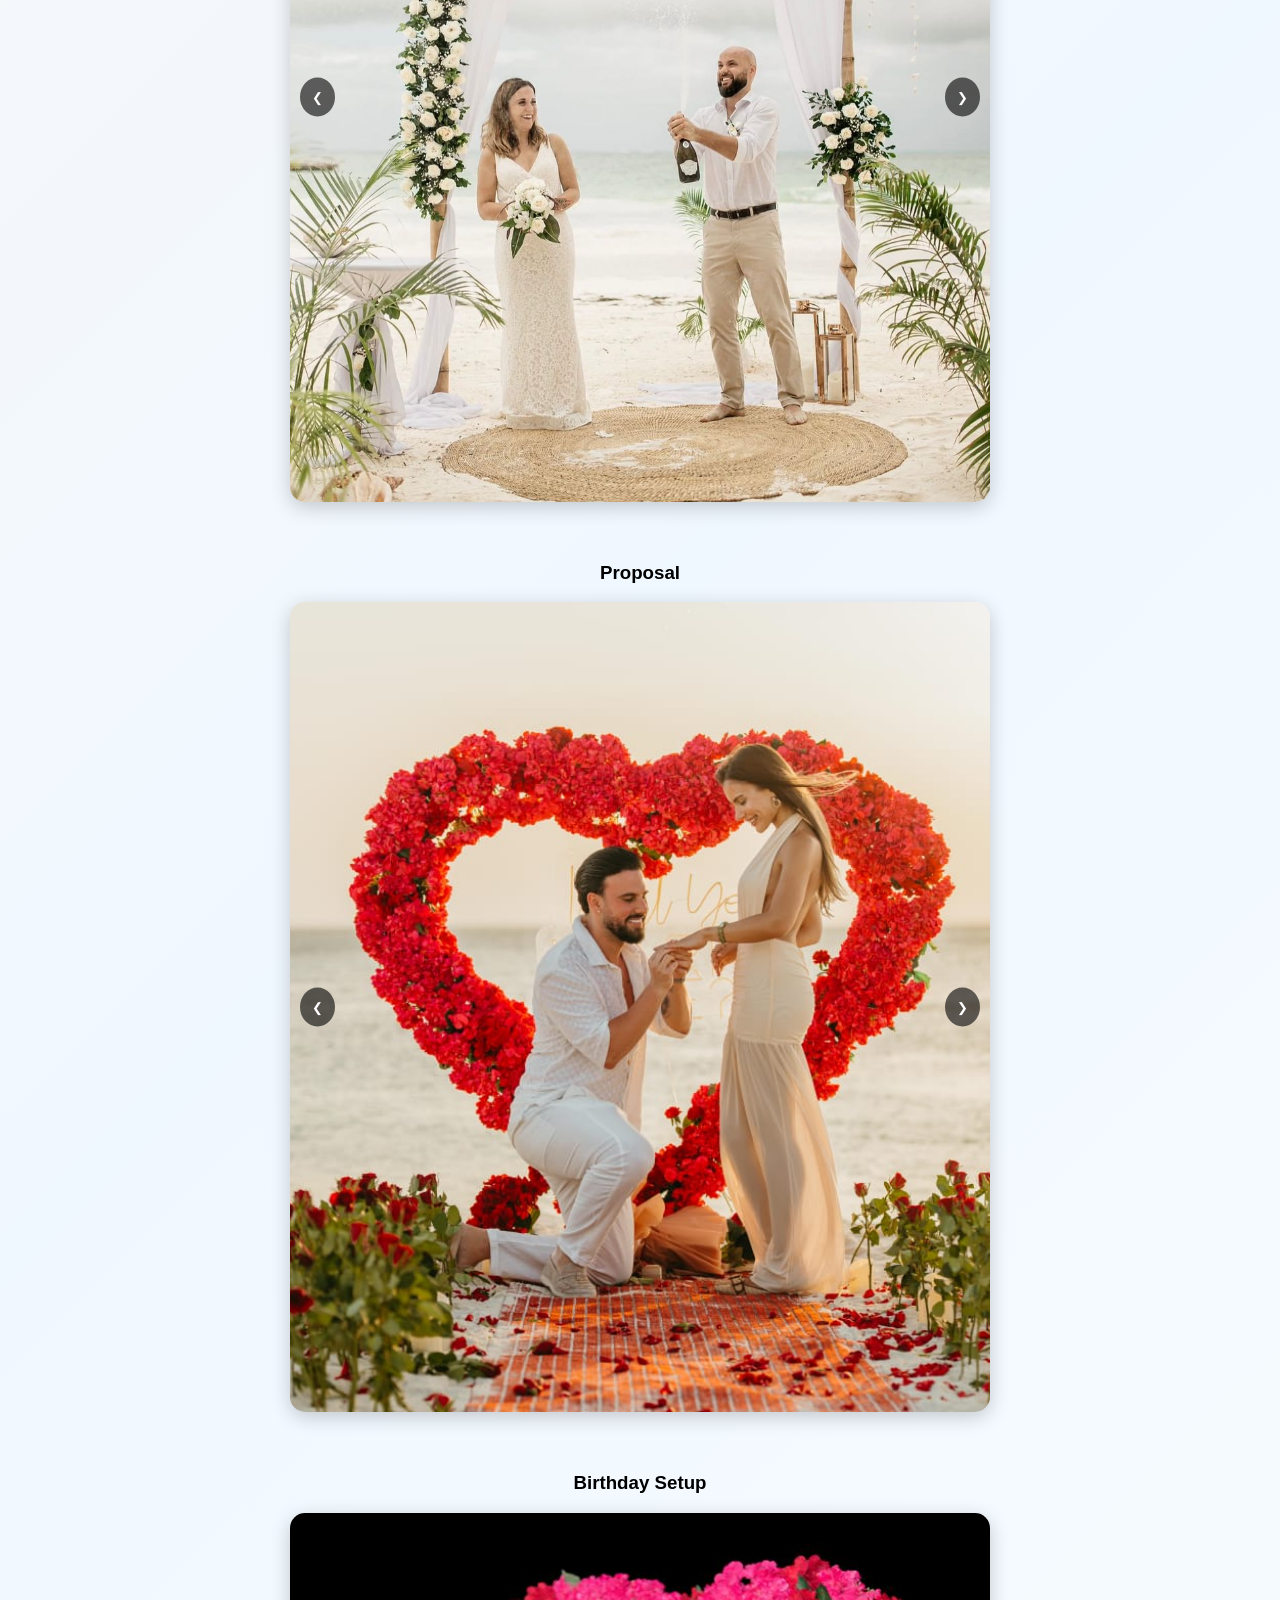
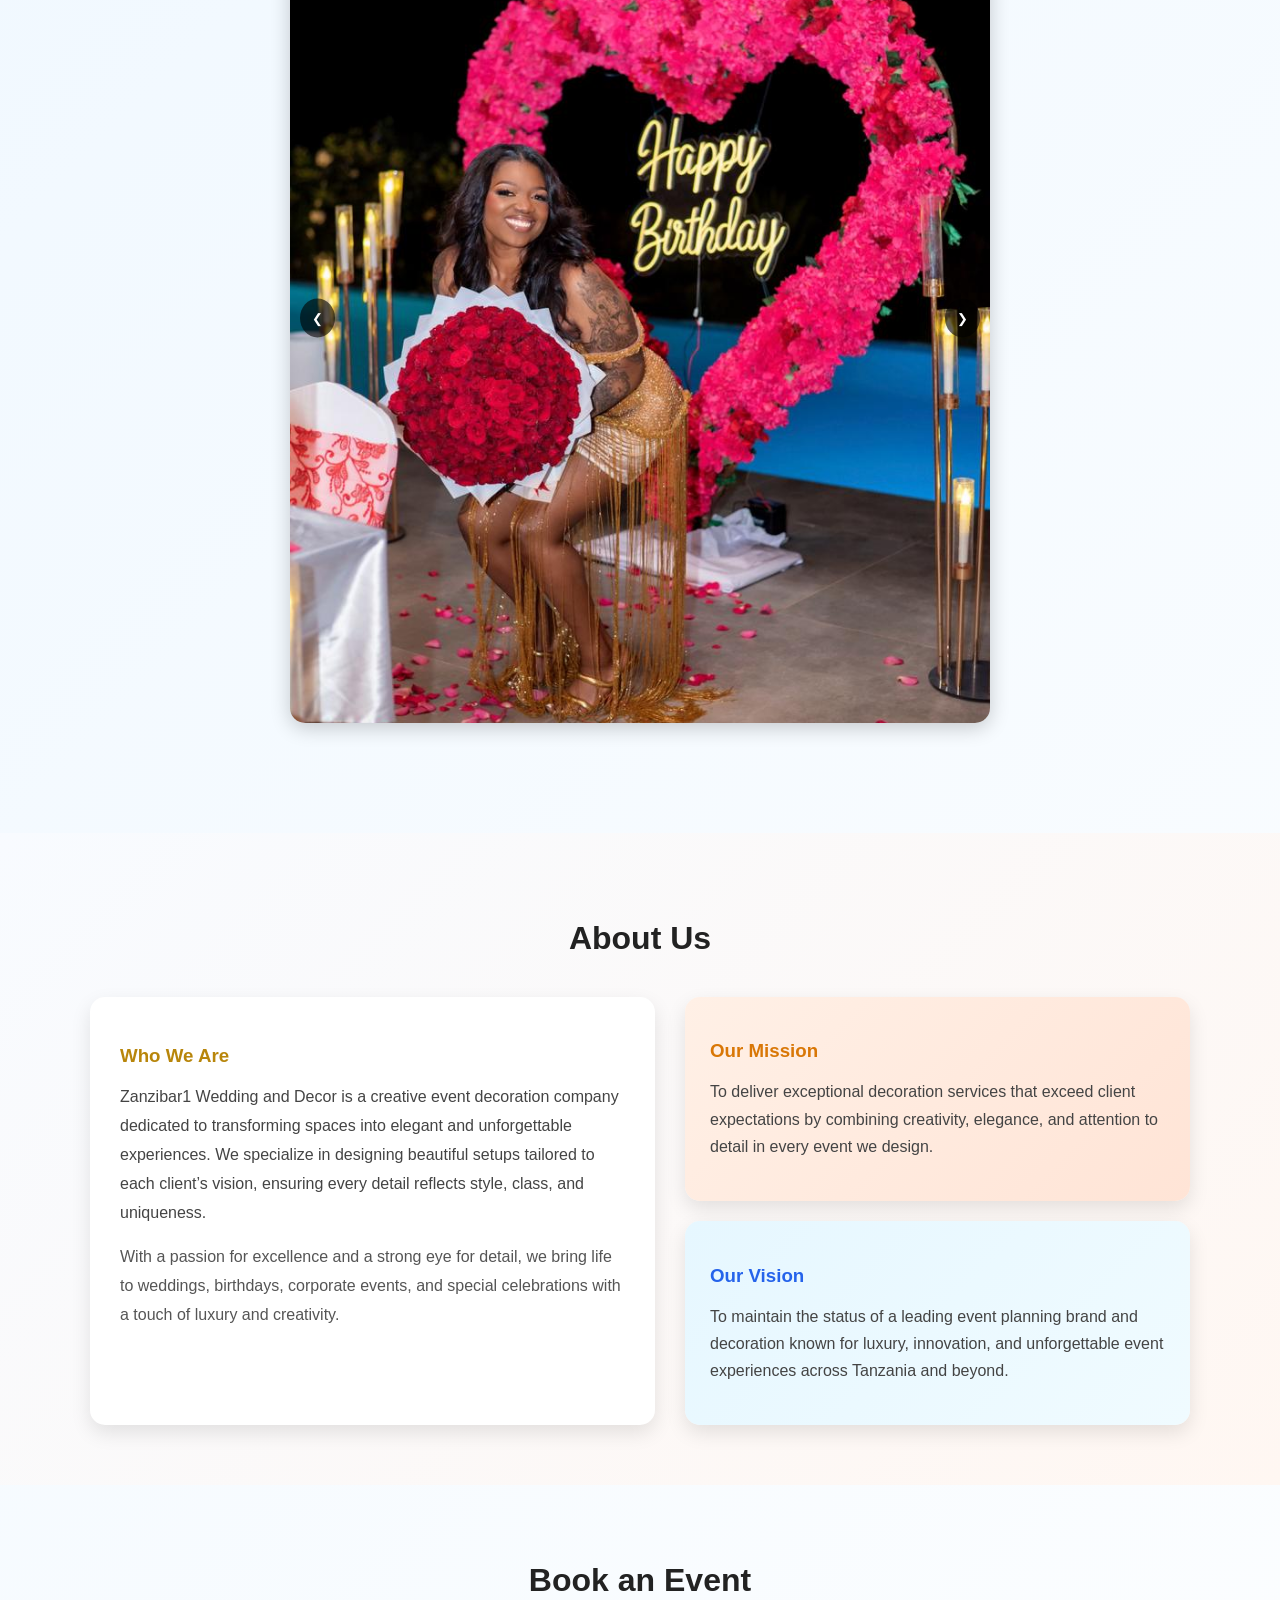
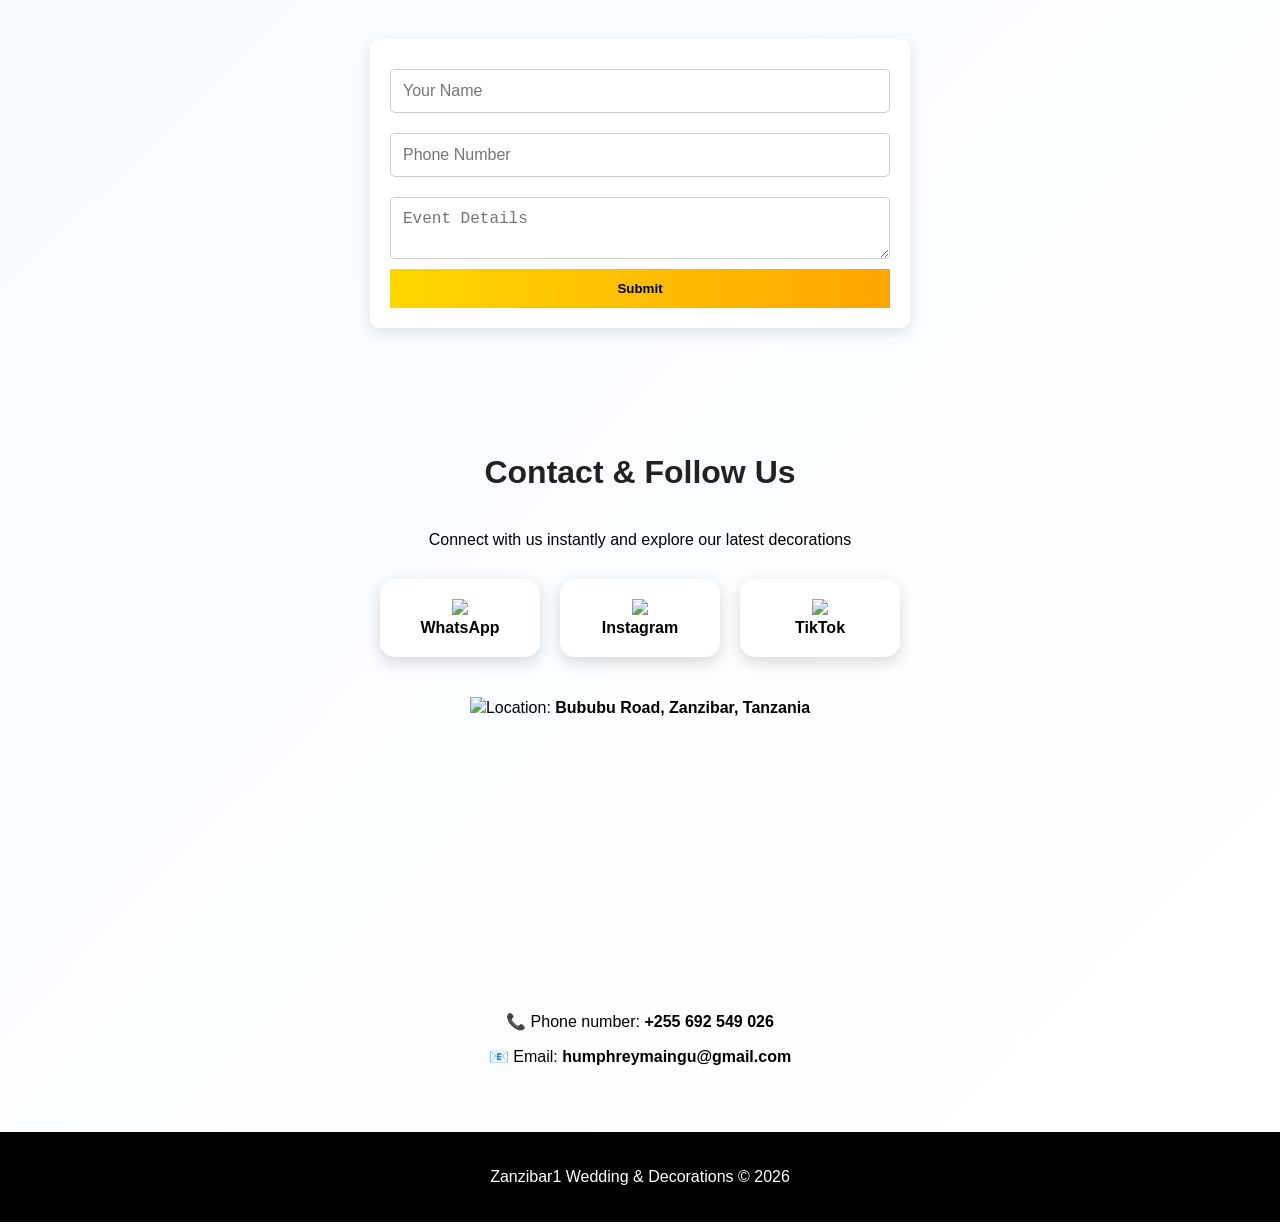
==== commit 0b3c6a78: "Update index.html" ====
--- a/index.html
+++ b/index.html
@@ -18,21 +18,21 @@
     <a href="#home">Home</a>
     <a href="#services">Services</a>
     <a href="#events">Events</a>
-    <a href="#booking">Book now!</a>
+    <a href="#booking">Book</a>
     <a href="#contact">Contact</a>
-    <a href="#About-Us">About Us</a>
+    <a href="#About-Us">About</a>
   </div>
 </nav>
 
 <header id="home">
   <img src="logo.jpeg" id="home-logo">
-  <h1>Zanzibar 1 Wedding & decorations</h1>
+  <h1>Zanzibar1 Wedding & decorations</h1>
   <p>Luxury Decoration for Memorable Events</p>
 </header>
 
 <section id="welcome-section">
   <div id="welcome-div">
-    <h2 id="welcome-heading">Welcome to Zanzibar 1 Wedding and Decor</h2>
+    <h2 id="welcome-heading">Welcome to Zanzibar1 Wedding and Decor</h2>
     <p id="welcome-p1">
       We bring elegance, beauty, and creativity to every event. From luxurious weddings to vibrant birthday celebrations, our expert team transforms your vision into reality with stunning designs and attention to every detail.
     </p>
@@ -222,7 +222,7 @@
     <div class="About-Us-Div2">
       <h3 class="About-Us-h1">Who We Are</h3>
       <p class="About-Us-p1">
-        Zanzibar 1 Wedding and Decor is a creative event decoration company dedicated to transforming spaces into elegant and unforgettable experiences. We specialize in designing beautiful setups tailored to each client’s vision, ensuring every detail reflects style, class, and uniqueness.
+        Zanzibar1 Wedding and Decor is a creative event decoration company dedicated to transforming spaces into elegant and unforgettable experiences. We specialize in designing beautiful setups tailored to each client’s vision, ensuring every detail reflects style, class, and uniqueness.
       </p>
       <p class="About-Us-p2">
         With a passion for excellence and a strong eye for detail, we bring life to weddings, birthdays, corporate events, and special celebrations with a touch of luxury and creativity.
@@ -305,7 +305,7 @@
 
 <footer>
 
-  <p>Zanzibar 1 Wedding & Decorations © 2026</p>
+  <p>Zanzibar1 Wedding & Decorations © 2026</p>
 
 </footer>
 
--- a/002-1.css
+++ b/002-1.css
@@ -1,6 +1,5 @@
  body {
     margin: 0;
-    width: 100vw;
     font-family: 'Segoe UI', sans-serif;
     background: linear-gradient(135deg, #fff5f0, #f0f8ff, #fff);
     }
@@ -25,12 +24,33 @@
     nav a:hover { 
         color: white; 
     }
+    #logo-div{
+    display:flex; 
+    width: 40%; 
+    align-items: center; 
+}
+
+#logo-image{
+    width:auto; 
+    height:40px; 
+    border-radius:50%; 
+    background:#fff; 
+    padding-left:0px; 
+    margin-left: 0%;
+}
+
+#nav-div-a{
+    display:flex; 
+    width: 80%; 
+    gap:25px;
+}
 
     header {
         background: linear-gradient(to right, #000, #444);
         color: #fff;
-        padding-top: 100px;
+        padding-top: 15vh;
         text-align: center;
+        width: 100%;
         height:50vh;
     }
 
@@ -338,27 +358,7 @@
   background:linear-gradient(to right,orange,gold);
 }
 
-#logo-div{
-    display:flex; 
-    width: 30%; 
-    align-items: center; 
-    gap:10px;
-}
-
-#logo-image{
-    width:auto; 
-    height:40px; 
-    border-radius:50%; 
-    background:#fff; 
-    padding-left:0px; 
-    margin-left: 0%;
-}
-
-#nav-div-a{
-    display:flex; 
-    width: 70%; 
-    gap:25px;
-}
+
 
 #home-logo{
     border-radius: 50%;
@@ -553,3 +553,57 @@
     flex-wrap:wrap; 
     margin-top:30px;
 }
+
+ .whatsapp {
+    position: fixed;
+    bottom: 20px;
+    right: 20px;
+    background: #25D366;
+    color: white;
+    padding: 15px;
+    border-radius: 50%;
+    font-size: 20px;
+    text-decoration: none;
+    }
+
+
+    @media (max-width: 768px) {
+
+  nav {
+    flex-direction: column;
+    align-items: center;
+  }
+
+  .services-container,
+  .about-container {
+    flex-direction: column;
+  }
+
+  .slides img {
+    height: 100vh;
+  }
+
+  h1 {
+    font-size: 28px;
+  }
+
+  h2 {
+    font-size: 24px;
+  }
+
+  .book-btn {
+    text-align: center;
+  }
+      #logo-div{
+    display:flex; 
+    width: 100%; 
+    align-items: center;
+    justify-content: center; 
+}
+#nav-div-a{
+    display:flex; 
+    width: 100%; 
+    justify-content: center;
+}
+
+}
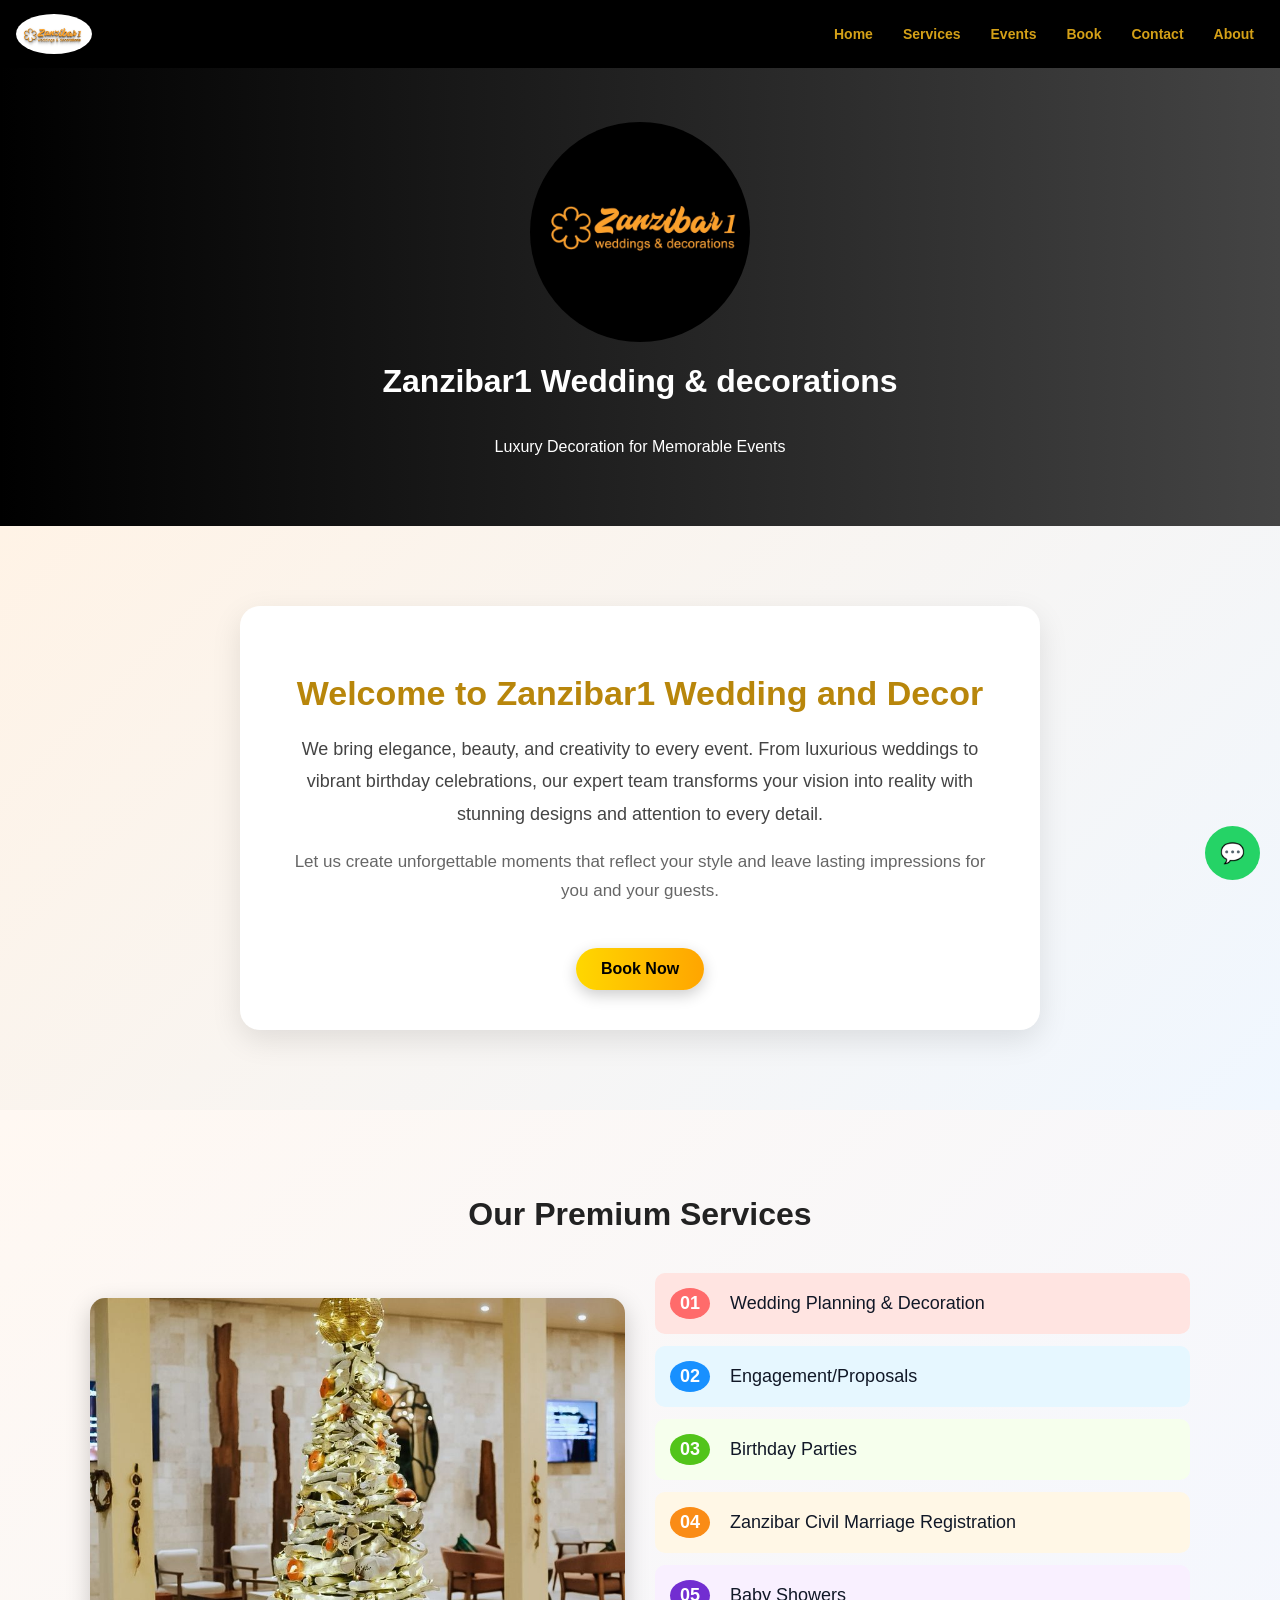
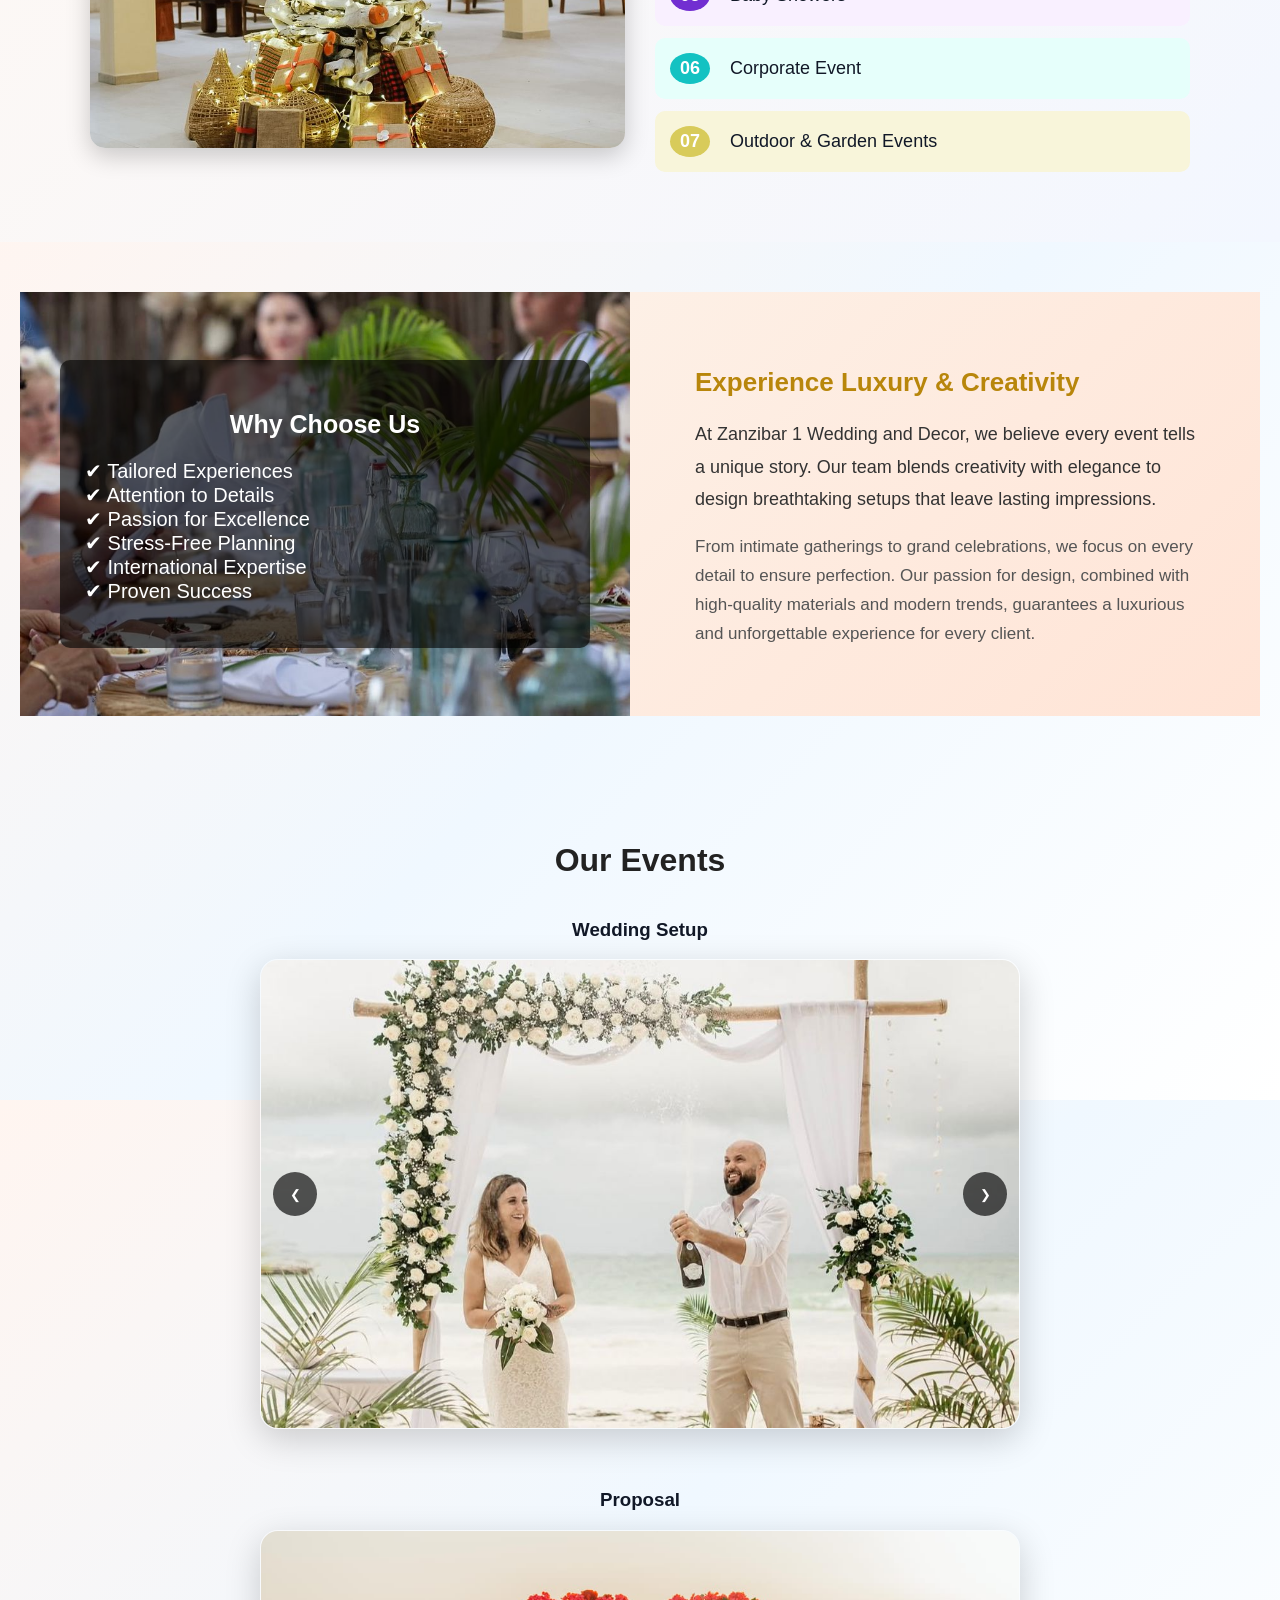
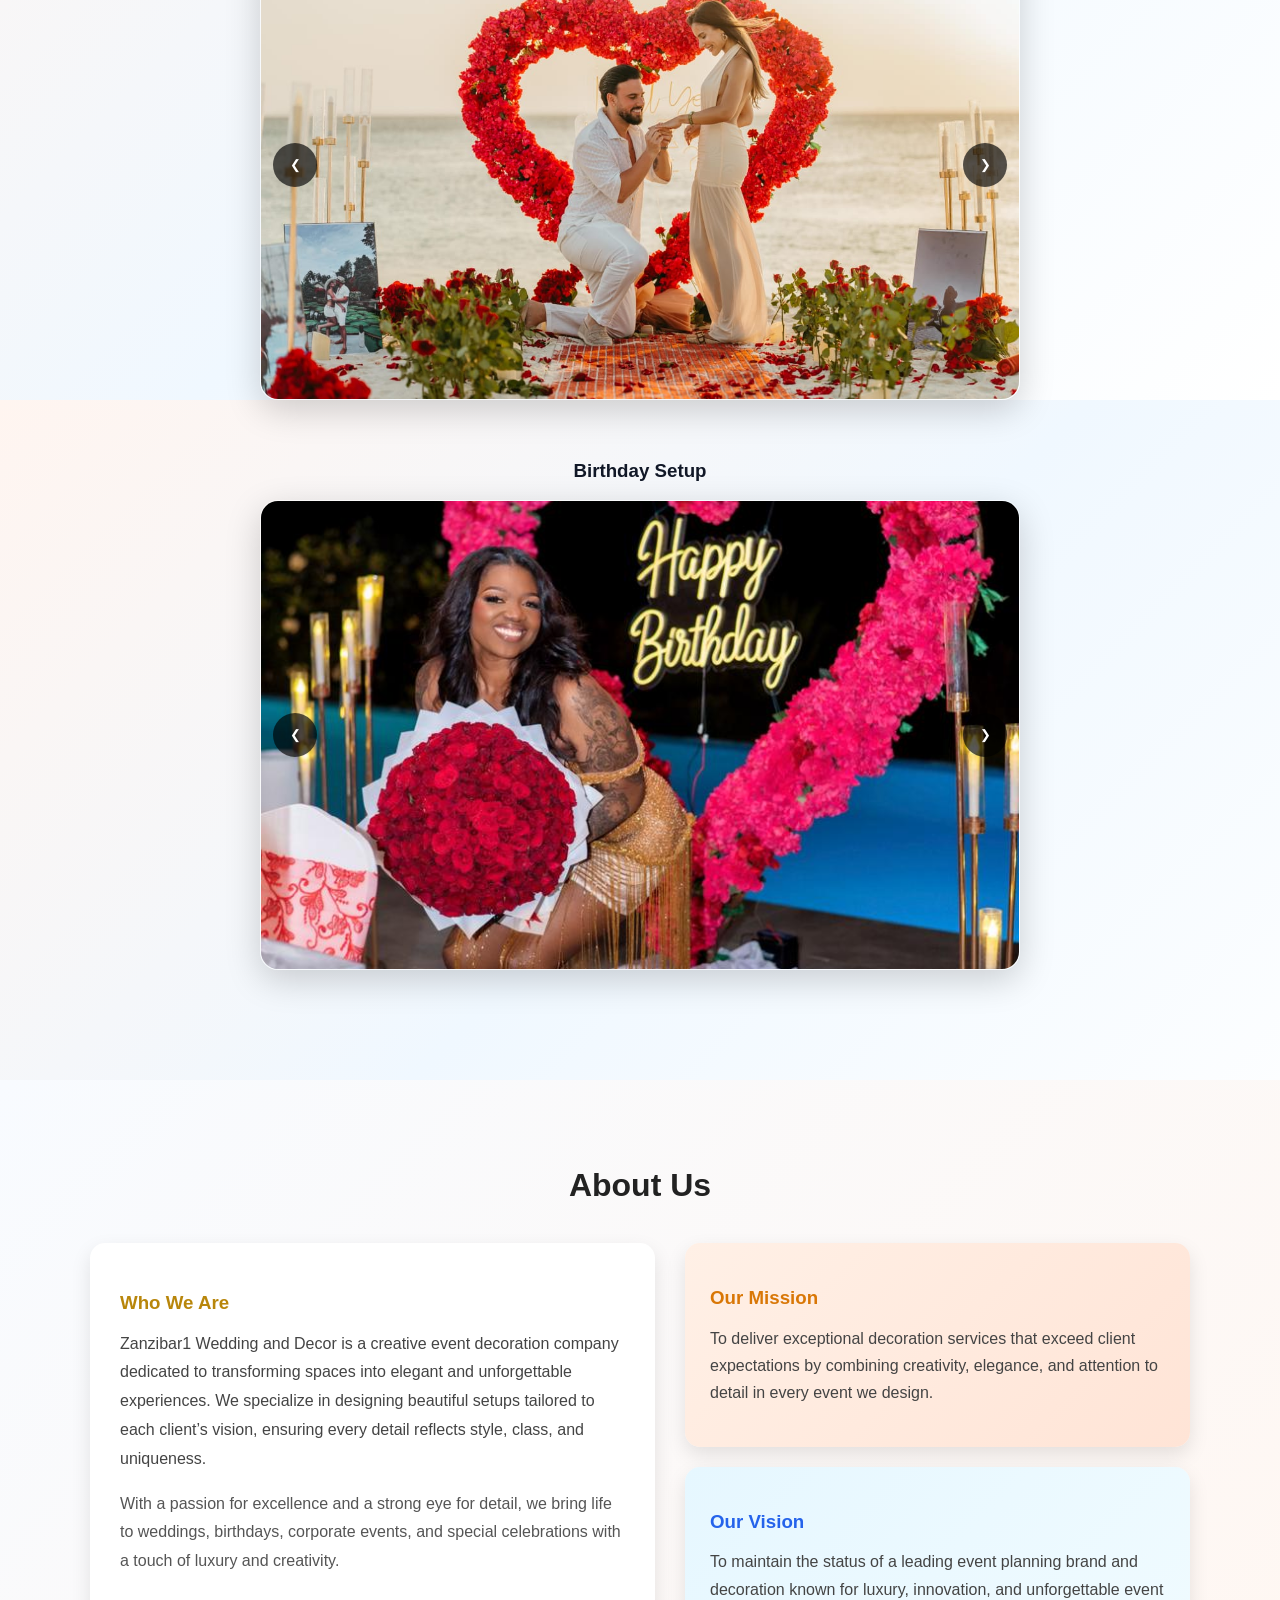
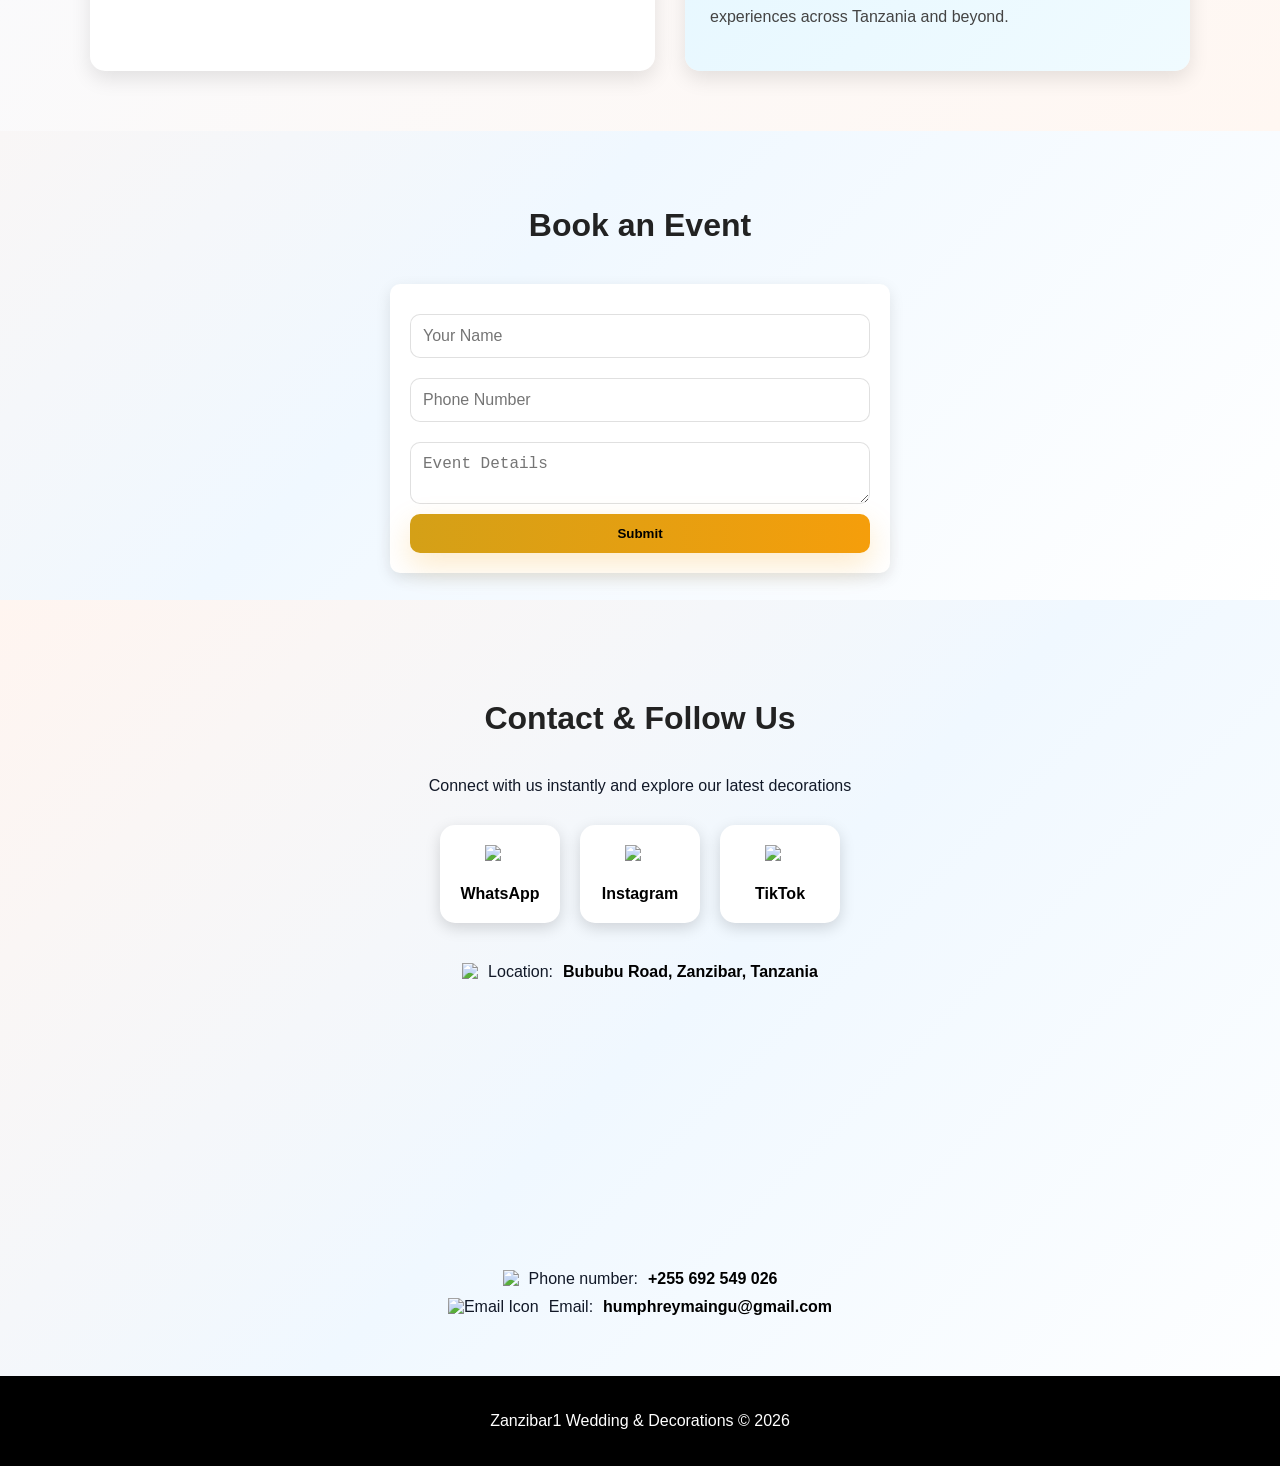
==== commit a68c1872: "Update index.html" ====
--- a/index.html
+++ b/index.html
@@ -294,10 +294,10 @@
 
   <div style="text-align:center; margin-top:25px;">
     <p>
-      📞 Phone number: <a href="tel:+255692549026" style="text-decoration:none; color:#000; font-weight:bold;">+255 692 549 026</a>
+      <img src="https://cdn-icons-png.flaticon.com/512/724/724664.png" lt="Blue Phone Icon"width="18"> Phone number: <a href="tel:+255692549026" style="text-decoration:none; color:#000; font-weight:bold;">+255 692 549 026</a>
     </p>
     <p>
-      📧 Email: <a href="mailto:humphreymaingu@gmail.com" style="text-decoration:none; color:#000; font-weight:bold;">humphreymaingu@gmail.com</a>
+      <img src="https://upload.wikimedia.org/wikipedia/commons/4/4e/Mail_%28iOS%29.svg" alt="Email Icon"width="18"> Email: <a href="mailto:humphreymaingu@gmail.com" style="text-decoration:none; color:#000; font-weight:bold;">humphreymaingu@gmail.com</a>
     </p>
   </div>
 
--- a/002-1.css
+++ b/002-1.css
@@ -1,230 +1,354 @@
- body {
+*{
+    box-sizing: border-box;
+}
+
+:root{
+    --bg1:#fff5f0;
+    --bg2:#f0f8ff;
+    --ink:#111827;
+    --muted:#6b7280;
+    --brand:#d4a017; /* gold-ish */
+    --brand2:#f59e0b; /* orange-ish */
+}
+
+html, body {
+    height: 100%;
+}
+
+body {
     margin: 0;
     font-family: 'Segoe UI', sans-serif;
-    background: linear-gradient(135deg, #fff5f0, #f0f8ff, #fff);
-    }
+    color: var(--ink);
+    background: linear-gradient(135deg, var(--bg1), var(--bg2), #ffffff);
+    overflow-x: hidden;
+}
+
+img{
+    max-width: 100%;
+    height: auto;
+    display: block;
+}
+
+/* Make text selection brand-colored */
+::selection{
+    background: rgba(212, 160, 23, .25);
+}
+
 /* NAVIGATION */
-    nav {
-        background: #000;
-        padding: 15px;
-        display: flex;
-        justify-content: center;
-        gap: 30px;
-        position: sticky;
-        top: 0;
-        z-index: 1000;
-    }
-
-    nav a {
-        color: gold;
-        text-decoration: none;
-        font-weight: bold;
-    }
-
-    nav a:hover { 
-        color: white; 
-    }
-    #logo-div{
-    display:flex; 
-    width: 40%; 
-    align-items: center; 
+nav {
+    background: #000;
+    padding: 14px 16px;
+    display: flex;
+    align-items: center;
+    justify-content: space-between;
+    gap: 16px;
+    position: sticky;
+    top: 0;
+    z-index: 1000;
+}
+
+nav a {
+    color: var(--brand);
+    text-decoration: none;
+    font-weight: 700;
+    font-size: 14px;
+    padding: 8px 10px;
+    border-radius: 10px;
+    transition: color .2s ease, background .2s ease, transform .2s ease;
+}
+
+nav a:hover {
+    color: #fff;
+    background: rgba(212, 160, 23, 0.12);
+    transform: translateY(-1px);
+}
+
+#logo-div{
+    display:flex;
+    align-items: center;
 }
 
 #logo-image{
-    width:auto; 
-    height:40px; 
-    border-radius:50%; 
-    background:#fff; 
-    padding-left:0px; 
+    height:40px;
+    width: auto;
+    border-radius:50%;
+    background:#fff;
+    padding-left:0px;
     margin-left: 0%;
 }
 
 #nav-div-a{
-    display:flex; 
-    width: 80%; 
-    gap:25px;
-}
-
-    header {
-        background: linear-gradient(to right, #000, #444);
-        color: #fff;
-        padding-top: 15vh;
-        text-align: center;
-        width: 100%;
-        height:50vh;
-    }
-
-    header img { 
-        width: 200px; 
-    }
-
-    section { 
-        padding: 50px 20px; 
-    }
-
-    h2 {
-        text-align: center;
-        color: #222;
-    }
-
-    .services ul {
-        list-style: none;
-        text-align: center;
-        padding: 0;
-    }
-
-    .services li {
-        margin: 10px 0;
-        font-size: 18px;
-    }
-
-    /*events*/
-    .event-h1{
-        text-align:center; 
-        font-size:32px; 
-        color:#222; 
-        margin-bottom:40px;
-    }
-    .event { 
-        margin-bottom: 60px; 
-    }
-    .event-h2{
-        text-align:center;
-    }
-
-
-    .slider {
-        position: relative;
-        max-width: 700px;
-        margin: auto;
-        overflow: hidden;
-        border-radius: 15px;
-        box-shadow: 0 5px 20px rgba(0,0,0,0.2);
-    }
-
-    .slides { 
-        display: flex; 
-        height: 90vh;
-        transition: transform 0.5s ease; 
-    }
-    .slides img {   
-        width: 100%;        /* full screen width */
-        height: 100%;        /* large visible height */
-        object-fit: cover;   /* keeps image quality & fills space */
-        flex-shrink: 0; 
-    }
-    .arrow {
-        position: absolute;
-        top: 50%;
-        transform: translateY(-50%);
-        background: rgba(0,0,0,0.6);
-        color: white;
-        border: none;
-        padding: 12px;
-        cursor: pointer;
-        border-radius: 50%;
-    }
-
-    .left { left: 10px; }
-    .right { right: 10px; }
-
-
-    /*form*/
+    display:flex;
+    gap:10px;
+    flex-wrap: wrap;
+    justify-content: flex-end;
+}
+
+/* smoother scroll for anchor links */
+html{ scroll-behavior: smooth; }
+
+header {
+    background: linear-gradient(to right, #000, #444);
+    color: #fff;
+    text-align: center;
+    width: 100%;
+    padding: clamp(22px, 6vh, 64px) 16px;
+    min-height: clamp(280px, 50vh, 520px);
+    height: auto;
+    display: grid;
+    place-items: center;
+}
+
+header img {
+    width: 220px;
+    max-width: min(240px, 60vw);
+}
+
+section {
+    padding: 50px 20px;
+}
+
+h1, h2, h3{
+    line-height: 1.15;
+    text-wrap: balance;
+}
+
+h2 {
+    text-align: center;
+    color: #222;
+}
+
+.services ul {
+    list-style: none;
+    text-align: center;
+    padding: 0;
+}
+
+.services li {
+    margin: 10px 0;
+    font-size: 18px;
+}
+
+/*events*/
+.event-h1{
+    text-align:center;
+    font-size:32px;
+    color:#222;
+    margin-bottom:40px;
+}
+.event {
+    margin-bottom: 60px;
+}
+.event-h2{
+    text-align:center;
+}
+
+.slider {
+    position: relative;
+    max-width: 760px;
+    margin: auto;
+    overflow: hidden;
+    border-radius: 18px;
+    box-shadow: 0 10px 35px rgba(0,0,0,0.18);
+    border: 1px solid rgba(255,255,255,0.35);
+}
+
+.slides {
+    display: flex;
+    height: clamp(260px, 52vh, 520px);
+    transition: transform 0.5s ease;
+}
+
+.slides img {
+    width: 100%;
+    height: 100%;
+    object-fit: cover;
+    flex-shrink: 0;
+}
+
+.arrow {
+    position: absolute;
+    top: 50%;
+    transform: translateY(-50%);
+    background: rgba(0,0,0,0.65);
+    color: #fff;
+    border: none;
+    padding: 12px;
+    cursor: pointer;
+    border-radius: 50%;
+    width: 44px;
+    height: 44px;
+    display: grid;
+    place-items: center;
+    transition: transform .15s ease, background .15s ease;
+}
+
+.arrow:hover{
+    transform: translateY(-50%) scale(1.06);
+    background: rgba(0,0,0,0.8);
+}
+
+.left { left: 12px; }
+.right { right: 12px; }
+
+/*form*/
 form {
-        max-width: 500px;
-        margin: auto;
-        display: flex;
-        flex-direction: column;
-        background: #fff;
-        padding: 20px;
-        border-radius: 10px;
-        box-shadow: 0 5px 15px rgba(0,0,0,0.1);
-    }
-    input, textarea {
-        margin: 10px 0;
-        padding: 12px;
-        font-size: 16px;
-        border-radius: 5px;
-        border: 1px solid #ccc;
-    }
-    button.submit {
-        background: linear-gradient(to right, gold, orange);
-        border: none;
-        padding: 12px;
-        cursor: pointer;
-        color: #000;
-        font-weight: bold;
-    }
-
-    /*footer*/
-    footer {
-        background: #000;
-        color: #fff;
-        text-align: center;
-        padding: 20px;
-    }   
-    
-    /*social*/
-    .social {
-        background: white;
-        padding: 20px;
-        border-radius: 15px;
-        text-align: center;
-        text-decoration: none;
-        color: #000;
-        font-weight: bold;
-        width: 120px;
-        box-shadow: 0 5px 15px rgba(0,0,0,0.15);
-        transition: transform 0.3s, box-shadow 0.3s;
-    }
-
-    .social:hover {
-        transform: translateY(-5px);
-        box-shadow: 0 10px 25px rgba(0,0,0,0.25);
-    }
-
-    /*services*/
-    #services{
-    background:linear-gradient(135deg,#fff8f2,#f3f7ff); 
+    max-width: 500px;
+    margin: auto;
+    display: flex;
+    flex-direction: column;
+    background: #fff;
+    padding: 20px;
+    border-radius: 10px;
+    box-shadow: 0 5px 15px rgba(0,0,0,0.1);
+}
+
+input, textarea {
+    margin: 10px 0;
+    padding: 12px;
+    font-size: 16px;
+    border-radius: 10px;
+    border: 1px solid rgba(0,0,0,0.12);
+    outline: none;
+    transition: box-shadow .2s ease, border-color .2s ease, transform .05s ease;
+    background: #fff;
+}
+
+input:focus, textarea:focus{
+    border-color: rgba(245, 158, 11, 0.9);
+    box-shadow: 0 0 0 4px rgba(245, 158, 11, 0.18);
+}
+
+button.submit {
+    background: linear-gradient(to right, var(--brand), var(--brand2));
+    border: none;
+    padding: 12px;
+    cursor: pointer;
+    color: #000;
+    font-weight: 800;
+    border-radius: 10px;
+    transition: transform .15s ease, box-shadow .2s ease, filter .2s ease;
+    box-shadow: 0 12px 30px rgba(245, 158, 11, 0.22);
+}
+
+button.submit:hover{
+    transform: translateY(-2px);
+    filter: saturate(1.05);
+    box-shadow: 0 16px 40px rgba(245, 158, 11, 0.32);
+}
+
+button.submit:active{
+    transform: translateY(0px);
+}
+
+/*footer*/
+footer {
+    background: #000;
+    color: #fff;
+    text-align: center;
+    padding: 20px;
+}
+
+/* contact iframe / embedded media */
+iframe{
+    max-width: 100%;
+}
+
+/* Icons beside text inside contact section */
+#contact p {
+    display: flex;
+    justify-content: center;
+    align-items: center;
+    gap: 10px;
+    margin: 10px 0;
+}
+
+#contact p img{
+    flex: 0 0 auto;
+    height: 18px;
+    width: auto;
+}
+
+#contact p a{
+    display: inline-flex;
+    align-items: center;
+    gap: 8px;
+}
+
+/*social*/
+.social {
+    background: white;
+    padding: 20px;
+    border-radius: 15px;
+    text-align: center;
+    text-decoration: none;
+    color: #000;
+    font-weight: bold;
+    width: 120px;
+    box-shadow: 0 5px 15px rgba(0,0,0,0.15);
+    transition: transform 0.3s, box-shadow 0.3s;
+
+    display: flex;
+    flex-direction: column;
+    align-items: center;
+    justify-content: center;
+    gap: 6px;
+}
+
+
+.social:hover {
+    transform: translateY(-5px);
+    box-shadow: 0 10px 25px rgba(0,0,0,0.25);
+}
+
+/*services*/
+#services{
+    background:linear-gradient(135deg,#fff8f2,#f3f7ff);
     padding:60px 20px;
 }
 
 #service-header{
-    text-align:center; 
-    font-size:32px; 
-    color:#222; 
+    text-align:center;
+    font-size:32px;
+    color:#222;
     margin-bottom:30px;
 }
+
 #service-div1{
-    display:flex; 
-    flex-wrap:wrap; 
-    align-items:center; 
-    gap:30px; 
-    max-width:1100px; 
+    display:flex;
+    flex-wrap:wrap;
+    align-items:center;
+    gap:30px;
+    max-width:1100px;
     margin:auto;
 }
+
 #service-div2{
-    flex:1; 
+    flex:1;
     min-width:400px;
-    height: 80vh;
-}
+    height: clamp(280px, 50vh, 520px);
+}
+
 #service-image{
-    width:100%; 
-    height: 100%; 
-    border-radius:15px; 
+    width:100%;
+    height: 100%;
+    object-fit: cover;
+    border-radius:15px;
     box-shadow:0 8px 25px rgba(0,0,0,0.2);
 }
+
 #list-div{
-    flex:1; 
+    flex:1;
     min-width:300px;
 }
+
 #unorder-list{
-    list-style:none; 
-    padding:0; 
+    list-style:none;
+    padding:0;
     margin:0;
 }
 
-  .service-item {
+.service-item {
     margin-bottom:12px;
     padding:15px;
     border-radius:10px;
@@ -232,329 +356,274 @@
     display:flex;
     align-items:center;
     gap:10px;
-    transition: all 0.3s ease; 
-  }
-
-  .service-item:hover {
+    transition: all 0.3s ease;
+}
+
+.service-item:hover {
     transform:translateY(-6px) scale(1.03);
     box-shadow:0 12px 30px rgba(0,0,0,0.25);
     background:linear-gradient(135deg,#ffffff,#f9f9f9);
-  }
-
-  #service-item-list1{
-    background:#ffe4e1; 
-    margin-bottom:12px; 
-    padding:15px; 
-    border-radius:10px;
-  }
-  #service-item-span1{
-    background:#ff6b6b; 
-    color:#fff; 
-    padding:5px 10px; 
-    border-radius:50%; 
-    margin-right:10px;
-    font-weight: bold;
-  }
-  #service-item-list2{
-    background:#e6f7ff; 
-    margin-bottom:12px; 
-    padding:15px; 
-    border-radius:10px;
-  }
-  #service-item-span2{
-    background:#1890ff; 
-    color:#fff; 
-    padding:5px 10px; 
-    border-radius:50%; 
-    margin-right:10px;
-    font-weight: bold;
-  }
-  #service-item-list3{
-    background:#f6ffed; 
-    margin-bottom:12px; 
-    padding:15px; 
-    border-radius:10px;
-  }
-  #service-item-span3{
-    background:#52c41a; 
-    color:#fff; 
-    padding:5px 10px; 
-    border-radius:50%; 
-    margin-right:10px;
-    font-weight: bold;
-  }
-  #service-item-list4{
-    background:#fff7e6; 
-    margin-bottom:12px; 
-    padding:15px; 
-    border-radius:10px;
-  }
-  #service-item-span4{
-    background:#fa8c16; 
-    color:#fff; 
-    padding:5px 10px; 
-    border-radius:50%; 
-    margin-right:10px;
-    font-weight: bold;
-  }
-  #service-item-list5{
-    background:#f9f0ff; 
-    margin-bottom:12px; 
-    padding:15px; 
-    border-radius:10px;
-  }
-  #service-item-span5{
-    background:#722ed1; 
-    color:#fff; 
-    padding:5px 10px; 
-    border-radius:50%; 
-    margin-right:10px;
-    font-weight: bold;
-  }
-  #service-item-list6{
-    background:#e6fffb;
-    margin-bottom:12px; 
-    padding:15px; 
-    border-radius:10px;
-  }
-  #service-item-span6{
-    background:#13c2c2; 
-    color:#fff; 
-    padding:5px 10px; 
-    border-radius:50%; 
-    margin-right:10px;
-    font-weight: bold;
-  }
-  #service-item-list7{
-    background:#f8f5da; 
-    padding:15px; 
-    border-radius:10px;
-  }
-  #service-item-span7{
-    background:#d8cb5a; 
-    color:#fff; 
-    padding:5px 10px; 
-    border-radius:50%; 
-    margin-right:10px;
-    font-weight: bold;
-  }
-
-  .book-btn {
-  display:inline-block;
-  margin-top:25px;
-  background:linear-gradient(to right,gold,orange);
-  color:#000;
-  padding:12px 25px;
-  border-radius:30px;
-  text-decoration:none;
-  font-weight:bold;
-  box-shadow:0 5px 15px rgba(0,0,0,0.2);
-  transition: all 0.3s ease;
+}
+
+#service-item-list1{ background:#ffe4e1; margin-bottom:12px; padding:15px; border-radius:10px; }
+#service-item-span1{ background:#ff6b6b; color:#fff; padding:5px 10px; border-radius:50%; margin-right:10px; font-weight: bold; }
+
+#service-item-list2{ background:#e6f7ff; margin-bottom:12px; padding:15px; border-radius:10px; }
+#service-item-span2{ background:#1890ff; color:#fff; padding:5px 10px; border-radius:50%; margin-right:10px; font-weight: bold; }
+
+#service-item-list3{ background:#f6ffed; margin-bottom:12px; padding:15px; border-radius:10px; }
+#service-item-span3{ background:#52c41a; color:#fff; padding:5px 10px; border-radius:50%; margin-right:10px; font-weight: bold; }
+
+#service-item-list4{ background:#fff7e6; margin-bottom:12px; padding:15px; border-radius:10px; }
+#service-item-span4{ background:#fa8c16; color:#fff; padding:5px 10px; border-radius:50%; margin-right:10px; font-weight: bold; }
+
+#service-item-list5{ background:#f9f0ff; margin-bottom:12px; padding:15px; border-radius:10px; }
+#service-item-span5{ background:#722ed1; color:#fff; padding:5px 10px; border-radius:50%; margin-right:10px; font-weight: bold; }
+
+#service-item-list6{ background:#e6fffb; margin-bottom:12px; padding:15px; border-radius:10px; }
+#service-item-span6{ background:#13c2c2; color:#fff; padding:5px 10px; border-radius:50%; margin-right:10px; font-weight: bold; }
+
+#service-item-list7{ background:#f8f5da; padding:15px; border-radius:10px; }
+#service-item-span7{ background:#d8cb5a; color:#fff; padding:5px 10px; border-radius:50%; margin-right:10px; font-weight: bold; }
+
+.book-btn {
+    display:inline-block;
+    margin-top:25px;
+    background:linear-gradient(to right,gold,orange);
+    color:#000;
+    padding:12px 25px;
+    border-radius:30px;
+    text-decoration:none;
+    font-weight:bold;
+    box-shadow:0 5px 15px rgba(0,0,0,0.2);
+    transition: all 0.3s ease;
 }
 
 .book-btn:hover {
-  transform: translateY(-3px) scale(1.05);
-  box-shadow:0 10px 25px rgba(0,0,0,0.3);
-  background:linear-gradient(to right,orange,gold);
-}
-
-
+    transform: translateY(-3px) scale(1.05);
+    box-shadow:0 10px 25px rgba(0,0,0,0.3);
+    background:linear-gradient(to right,orange,gold);
+}
 
 #home-logo{
     border-radius: 50%;
 }
 
 #welcome-section{
-    background:linear-gradient(135deg,#fff3e6,#f0f7ff); 
-    padding:80px 20px; 
-    text-align:center;
-}
+    background:linear-gradient(135deg,#fff3e6,#f0f7ff);
+    padding:80px 20px;
+    text-align:center;
+}
+
 #welcome-div{
-    max-width:800px; 
-    margin:auto; 
-    background:#ffffff; 
-    padding:40px; 
-    border-radius:20px; 
+    max-width:800px;
+    margin:auto;
+    background:#ffffff;
+    padding:40px;
+    border-radius:20px;
     box-shadow:0 10px 30px rgba(0,0,0,0.1);
 }
+
 #welcome-heading{
-    font-size:34px; 
-    color:#b8860b; 
+    font-size:34px;
+    color:#b8860b;
     margin-bottom:20px;
 }
+
 #welcome-p1{
-    font-size:18px; 
-    line-height:1.8; 
+    font-size:18px;
+    line-height:1.8;
     color:#444;
 }
+
 #welcome-p2{
-    font-size:17px; 
-    line-height:1.7; 
-    color:#666; 
+    font-size:17px;
+    line-height:1.7;
+    color:#666;
     margin-top:15px;
 }
 
 #chooseSection{
-    display:flex; 
-    flex-wrap:wrap; 
+    display:flex;
+    flex-wrap:wrap;
     min-height:350px;
 }
 
 #chooseDiv1{
-    flex:1; 
-    min-width:300px; 
-    background:url('wedding3.jpeg') center/cover; 
-    color:white; 
-    padding:40px; 
-    display:flex; 
+    flex:1;
+    min-width:300px;
+    background:url('wedding3.jpeg') center/cover;
+    color:white;
+    padding:40px;
+    display:flex;
     align-items:center;
 }
 
 #chooseDiv2{
-    background:rgba(0,0,0,0.6); 
-    padding:25px; 
-    border-radius:10px; 
+    background:rgba(0,0,0,0.6);
+    padding:25px;
+    border-radius:10px;
     width:100%;
 }
 
 #chooseHeading1{
-    text-align:center; 
-    margin-bottom:20px; 
+    text-align:center;
+    margin-bottom:20px;
     font-size: 25px;
 }
+
 #chooseUl{
-    list-style:none; 
-    padding:0; 
+    list-style:none;
+    padding:0;
     font-size: 20px;
 }
 
 #chooseDiv3{
-    flex:1; 
-    min-width:300px; 
-    padding:50px; 
-    display:flex; 
-    align-items:center; 
+    flex:1;
+    min-width:300px;
+    padding:50px;
+    display:flex;
+    align-items:center;
     background:linear-gradient(135deg, #fdf0e6, #ffe4d6);
 }
+
 #chooseDiv4{
-    max-width:500px; 
+    max-width:500px;
     margin:auto;
 }
+
 #chooseHeading2{
-    color:#b8860b; 
-    margin-bottom:20px; 
+    color:#b8860b;
+    margin-bottom:20px;
     font-size:26px;
 }
+
 #choosep1{
-    font-size:18px; 
-    line-height:1.8; 
+    font-size:18px;
+    line-height:1.8;
     color:#333;
 }
+
 #choosep2{
-    font-size:17px; 
-    line-height:1.7; 
-    color:#555; 
+    font-size:17px;
+    line-height:1.7;
+    color:#555;
     margin-top:15px;
 }
 
 #About-Us{
-    background:linear-gradient(135deg,#f8fbff,#fff7f2); 
+    background:linear-gradient(135deg,#f8fbff,#fff7f2);
     padding:60px 20px;
 }
 
 #About-Heading{
-    text-align:center; 
-    font-size:32px; 
+    text-align:center;
+    font-size:32px;
     margin-bottom:40px;
 }
+
 .About-Us-Div1{
-    display:flex; 
-    flex-wrap:wrap; 
-    gap:30px; 
-    max-width:1100px; 
+    display:flex;
+    flex-wrap:wrap;
+    gap:30px;
+    max-width:1100px;
     margin:auto;
 }
+
 .About-Us-Div2{
-    flex:1; 
-    min-width:300px; 
-    background:#ffffff; 
-    padding:30px; 
-    border-radius:15px; 
+    flex:1;
+    min-width:300px;
+    background:#ffffff;
+    padding:30px;
+    border-radius:15px;
     box-shadow:0 8px 20px rgba(0,0,0,0.1);
 }
+
 .About-Us-h1{
-    color:#b8860b; 
+    color:#b8860b;
     margin-bottom:15px;
 }
+
 .About-Us-p1{
-    line-height:1.8; 
+    line-height:1.8;
     color:#444;
 }
+
 .About-Us-p2{
-    line-height:1.8; 
-    color:#555; 
+    line-height:1.8;
+    color:#555;
     margin-top:10px;
 }
 
 .missionDiv1{
-    flex:1; min-width:300px; 
-    display:flex; 
-    flex-direction:column; 
+    flex:1;
+    min-width:300px;
+    display:flex;
+    flex-direction:column;
     gap:20px;
 }
+
 .missionDiv2{
-    background:linear-gradient(135deg,#fff0e6,#ffe4d6); 
-    padding:25px; 
-    border-radius:15px; 
+    background:linear-gradient(135deg,#fff0e6,#ffe4d6);
+    padding:25px;
+    border-radius:15px;
     box-shadow:0 8px 20px rgba(0,0,0,0.1);
 }
 
 .missionh1{
-    color:#d97706; 
+    color:#d97706;
     margin-bottom:10px;
 }
+
 .missionp1{
-    line-height:1.7; 
+    line-height:1.7;
     color:#444;
 }
+
 .missionDiv3{
-    background:linear-gradient(135deg,#e6f7ff,#f0fbff); 
-    padding:25px; 
-    border-radius:15px; 
+    background:linear-gradient(135deg,#e6f7ff,#f0fbff);
+    padding:25px;
+    border-radius:15px;
     box-shadow:0 8px 20px rgba(0,0,0,0.1);
 }
+
 .missionh2{
-    color:#2563eb; 
+    color:#2563eb;
     margin-bottom:10px;
 }
+
 .missionp2{
-    line-height:1.7; 
+    line-height:1.7;
     color:#444;
 }
+
 .book-h1{
-    text-align:center; 
-    font-size:32px; 
-    color:#222; 
+    text-align:center;
+    font-size:32px;
+    color:#222;
     margin-bottom:40px;
 }
+
 .contactH1{
-    text-align:center; 
-    font-size:32px; 
-    color:#222; 
+    text-align:center;
+    font-size:32px;
+    color:#222;
     margin-bottom:40px;
 }
+
 .contactp1{
     text-align:center;
 }
+
 .contactDiv1{
-    display:flex; 
-    justify-content:center; 
-    gap:20px; 
-    flex-wrap:wrap; 
+    display:flex;
+    justify-content:center;
+    gap:20px;
+    flex-wrap:wrap;
     margin-top:30px;
 }
 
- .whatsapp {
+.whatsapp {
     position: fixed;
     bottom: 20px;
     right: 20px;
@@ -564,46 +633,96 @@
     border-radius: 50%;
     font-size: 20px;
     text-decoration: none;
-    }
-
-
-    @media (max-width: 768px) {
-
+}
+
+@media (max-width: 768px) {
   nav {
     flex-direction: column;
     align-items: center;
   }
 
+  #logo-div{
+    width: 100%;
+    justify-content: center;
+  }
+
+  #nav-div-a{
+    width: 100%;
+    flex-wrap: wrap;
+    justify-content: center;
+    gap: 12px;
+  }
+
+  nav a{
+    font-size: 14px;
+  }
+
   .services-container,
   .about-container {
     flex-direction: column;
   }
 
   .slides img {
-    height: 100vh;
-  }
-
-  h1 {
-    font-size: 28px;
-  }
-
-  h2 {
-    font-size: 24px;
-  }
-
-  .book-btn {
+    height: clamp(260px, 60vh, 520px);
+  }
+
+  h1 { font-size: 28px; }
+  h2 { font-size: 24px; }
+
+  .book-btn { text-align: center; }
+}
+
+@media (max-width: 480px) {
+  nav {
+    padding: 10px;
+    gap: 12px;
+  }
+
+  nav a{
+    font-size: 12px;
     text-align: center;
-  }
-      #logo-div{
-    display:flex; 
-    width: 100%; 
-    align-items: center;
-    justify-content: center; 
-}
-#nav-div-a{
-    display:flex; 
-    width: 100%; 
-    justify-content: center;
-}
-
-}
+    white-space: normal;
+  }
+
+  #logo-image{
+    height: 32px;
+  }
+
+  body{
+    font-size: 14px;
+  }
+
+  .social{
+    width: 90px;
+    padding: 12px;
+    border-radius: 12px;
+  }
+
+  form{
+    padding: 16px;
+  }
+
+  h1{ font-size: 26px; }
+  h2{ font-size: 22px; }
+  h3{ font-size: 18px; }
+
+  .event-h1{
+    font-size: 26px;
+  }
+
+  .book-h1, .contactH1, #About-Heading{
+    font-size: 26px;
+  }
+
+  .slides img{
+    height: clamp(220px, 55vh, 420px);
+  }
+
+  .whatsapp{
+    bottom: 14px;
+    right: 14px;
+    padding: 12px;
+    font-size: 18px;
+  }
+}
+
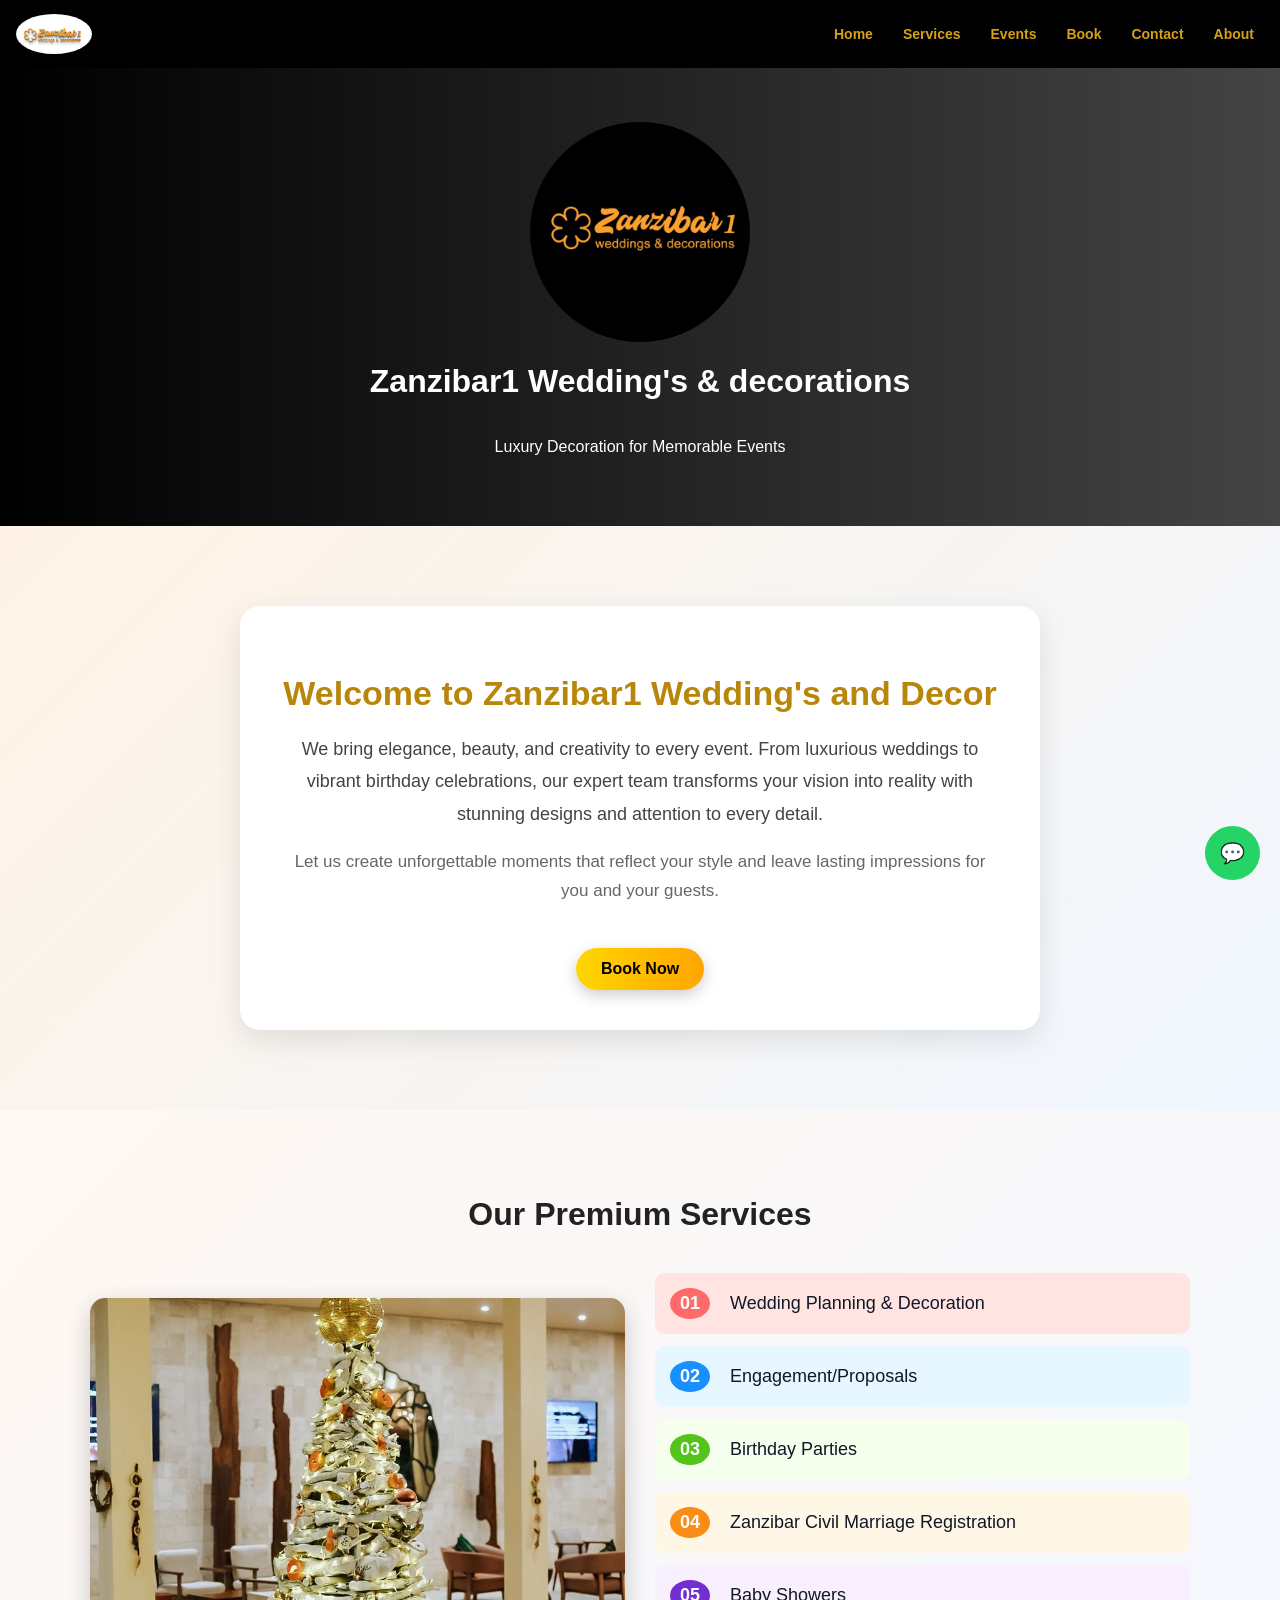
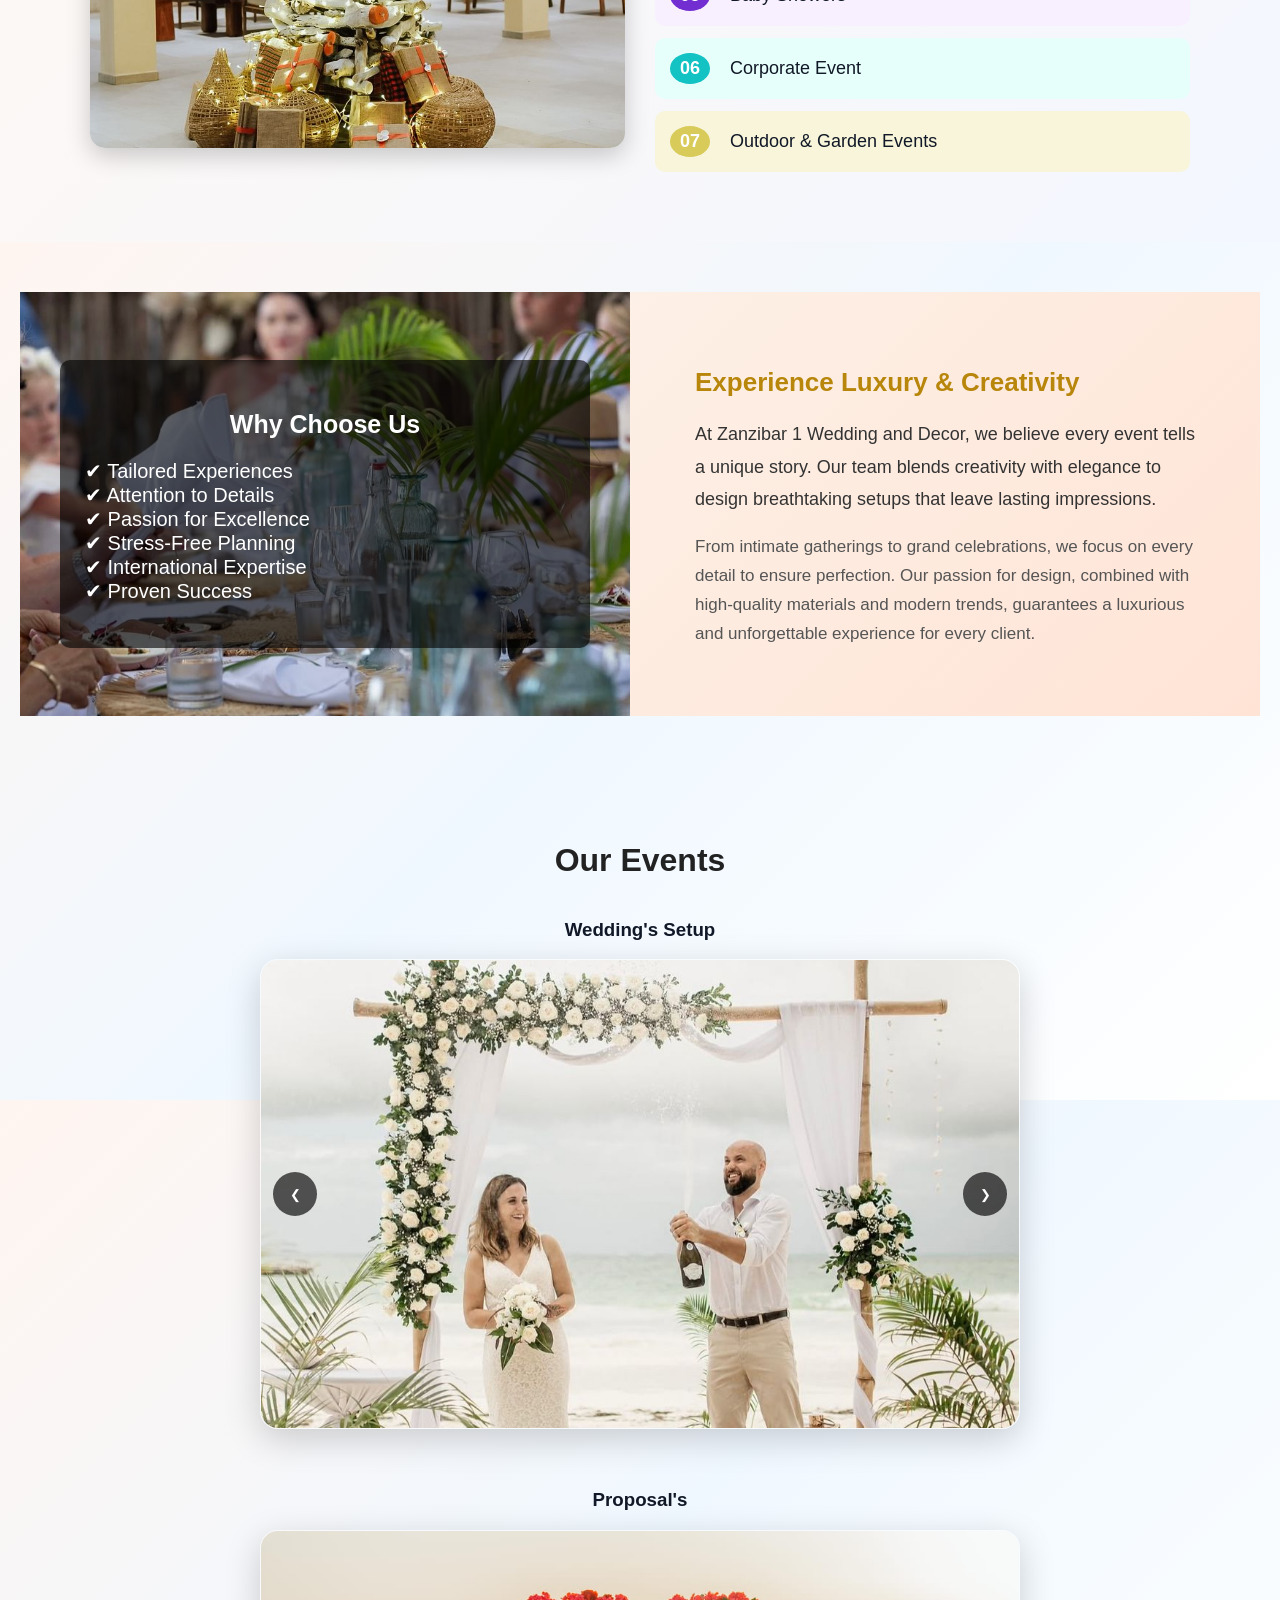
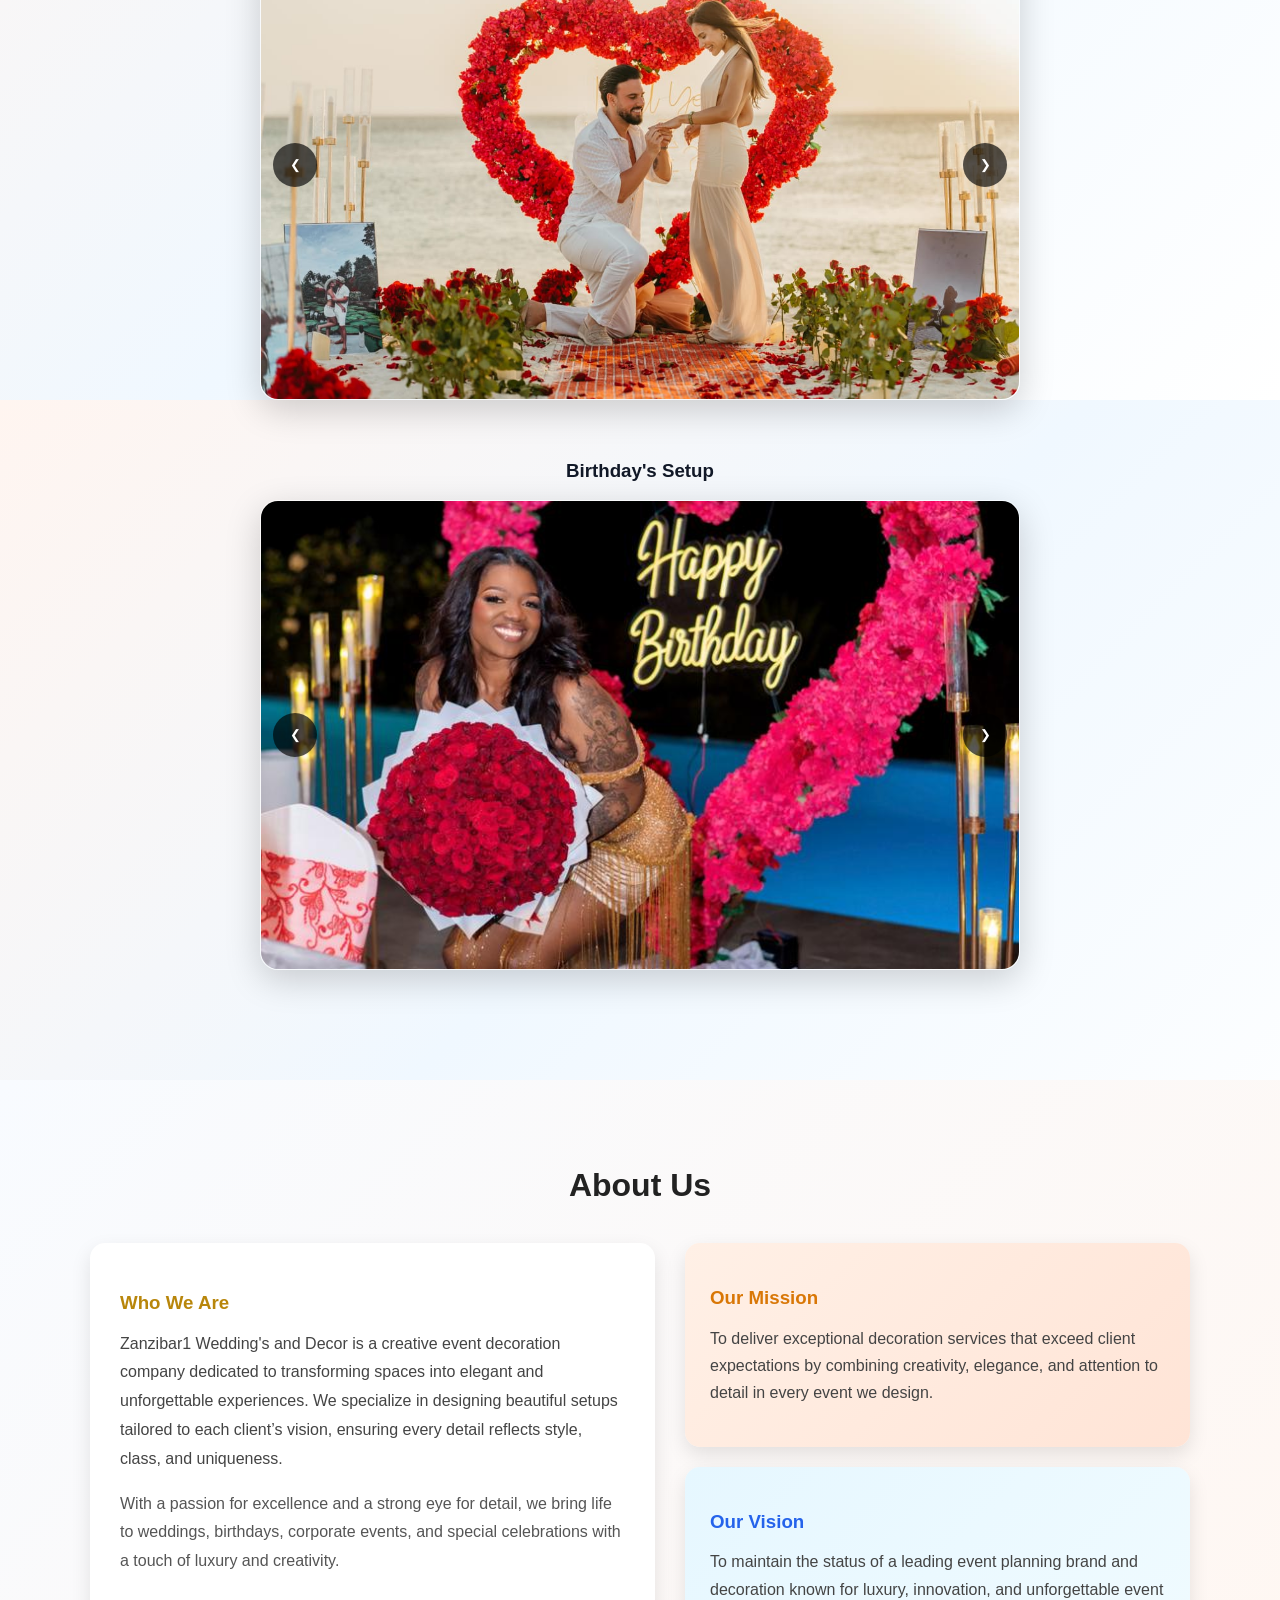
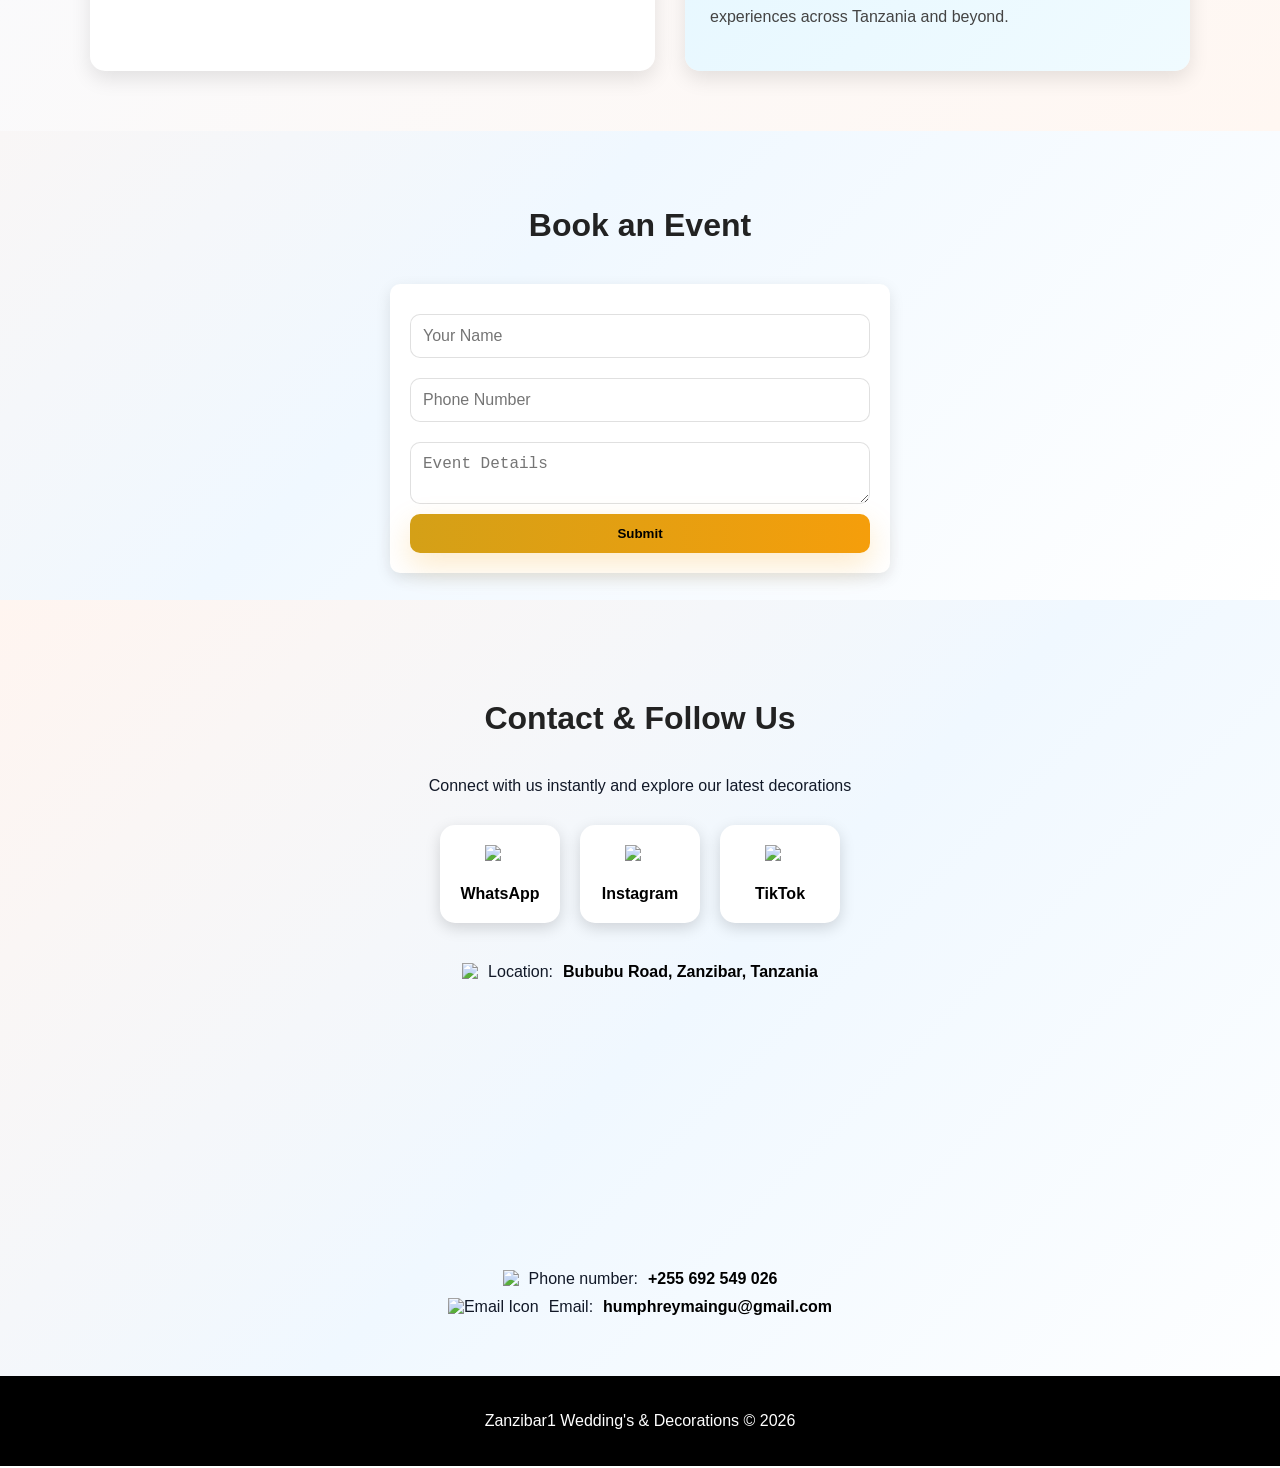
==== commit 37294d3e: "Update index.html" ====
--- a/index.html
+++ b/index.html
@@ -26,13 +26,13 @@
 
 <header id="home">
   <img src="logo.jpeg" id="home-logo">
-  <h1>Zanzibar1 Wedding & decorations</h1>
+  <h1>Zanzibar1 Wedding's & decorations</h1>
   <p>Luxury Decoration for Memorable Events</p>
 </header>
 
 <section id="welcome-section">
   <div id="welcome-div">
-    <h2 id="welcome-heading">Welcome to Zanzibar1 Wedding and Decor</h2>
+    <h2 id="welcome-heading">Welcome to Zanzibar1 Wedding's and Decor</h2>
     <p id="welcome-p1">
       We bring elegance, beauty, and creativity to every event. From luxurious weddings to vibrant birthday celebrations, our expert team transforms your vision into reality with stunning designs and attention to every detail.
     </p>
@@ -141,7 +141,7 @@
   <h2 class="event-h1">Our Events</h2>
 
   <div class="event">
-    <h3 class="event-h2">Wedding Setup</h3>
+    <h3 class="event-h2">Wedding's Setup</h3>
     <div class="slider" id="slider1">
       <div class="slides">
         <img src="wedding1.jpeg">
@@ -162,8 +162,6 @@
         <img src="wedding18.jpeg">
         <img src="wedding19.jpeg">
         <img src="wedding20.jpeg">
-        <img src="wedding21.jpeg">
-        <img src="wedding22.jpeg">
         <img src="wedding23.jpeg">
         <img src="wedding24.jpeg">
       </div>
@@ -173,7 +171,7 @@
   </div>
 
   <div class="event">
-    <h3 class="event-h2">Proposal</h3>
+    <h3 class="event-h2">Proposal's</h3>
     <div class="slider" id="slider2">
       <div class="slides">
         <img src="proposal8.jpeg">
@@ -195,7 +193,7 @@
   </div>
 
   <div class="event">
-    <h3 class="event-h2">Birthday Setup</h3>
+    <h3 class="event-h2">Birthday's Setup</h3>
     <div class="slider" id="slider3">
       <div class="slides">
         <img src="birthday4.jpeg">
@@ -222,7 +220,7 @@
     <div class="About-Us-Div2">
       <h3 class="About-Us-h1">Who We Are</h3>
       <p class="About-Us-p1">
-        Zanzibar1 Wedding and Decor is a creative event decoration company dedicated to transforming spaces into elegant and unforgettable experiences. We specialize in designing beautiful setups tailored to each client’s vision, ensuring every detail reflects style, class, and uniqueness.
+        Zanzibar1 Wedding's and Decor is a creative event decoration company dedicated to transforming spaces into elegant and unforgettable experiences. We specialize in designing beautiful setups tailored to each client’s vision, ensuring every detail reflects style, class, and uniqueness.
       </p>
       <p class="About-Us-p2">
         With a passion for excellence and a strong eye for detail, we bring life to weddings, birthdays, corporate events, and special celebrations with a touch of luxury and creativity.
@@ -305,7 +303,7 @@
 
 <footer>
 
-  <p>Zanzibar1 Wedding & Decorations © 2026</p>
+  <p>Zanzibar1 Wedding's & Decorations © 2026</p>
 
 </footer>
 
--- a/002-1.css
+++ b/002-1.css
@@ -648,9 +648,9 @@
 
   #nav-div-a{
     width: 100%;
-    flex-wrap: wrap;
+    flex-wrap: nowrap;
     justify-content: center;
-    gap: 12px;
+    gap: 6px;
   }
 
   nav a{
@@ -689,7 +689,8 @@
   }
 
   body{
-    font-size: 14px;
+    font-size: 16px;
+    line-height: 1.55;
   }
 
   .social{
@@ -702,9 +703,9 @@
     padding: 16px;
   }
 
-  h1{ font-size: 26px; }
-  h2{ font-size: 22px; }
-  h3{ font-size: 18px; }
+  h1{ font-size: 24px; }
+  h2{ font-size: 20px; }
+  h3{ font-size: 17px; }
 
   .event-h1{
     font-size: 26px;
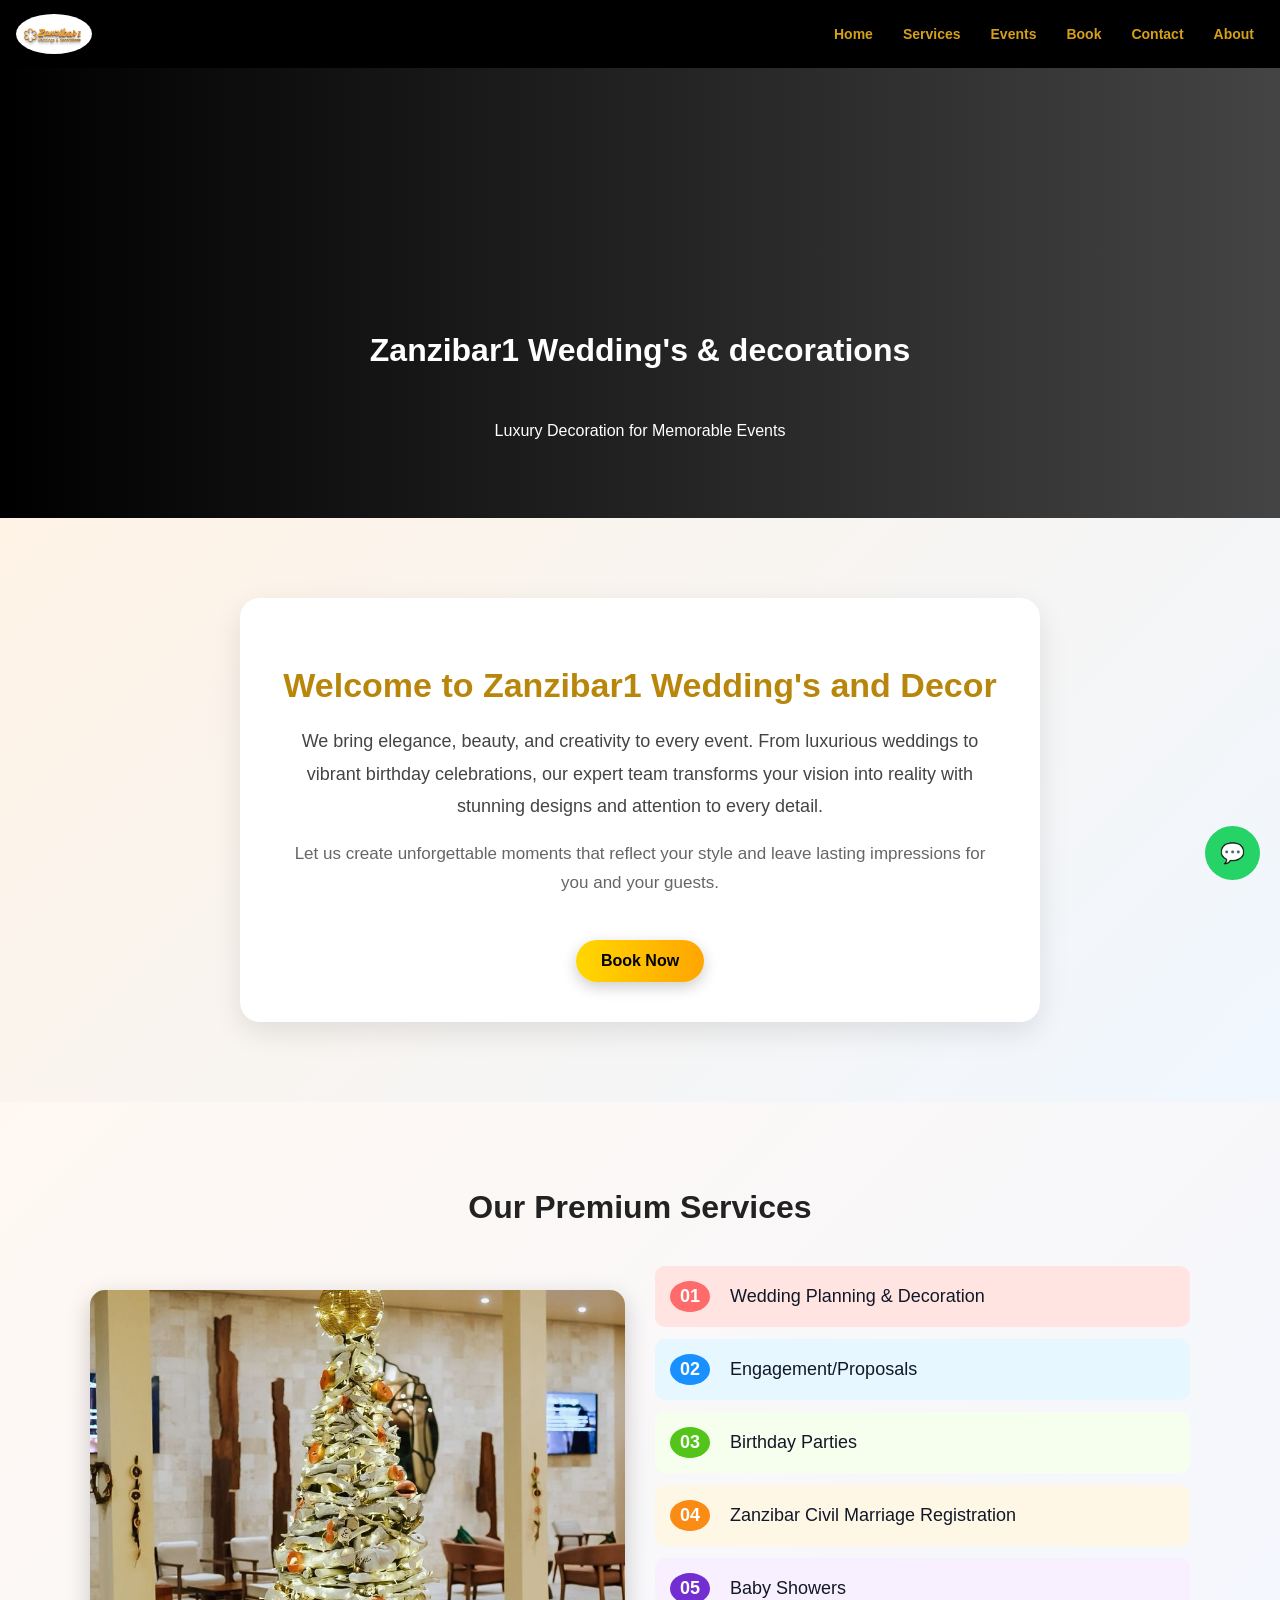
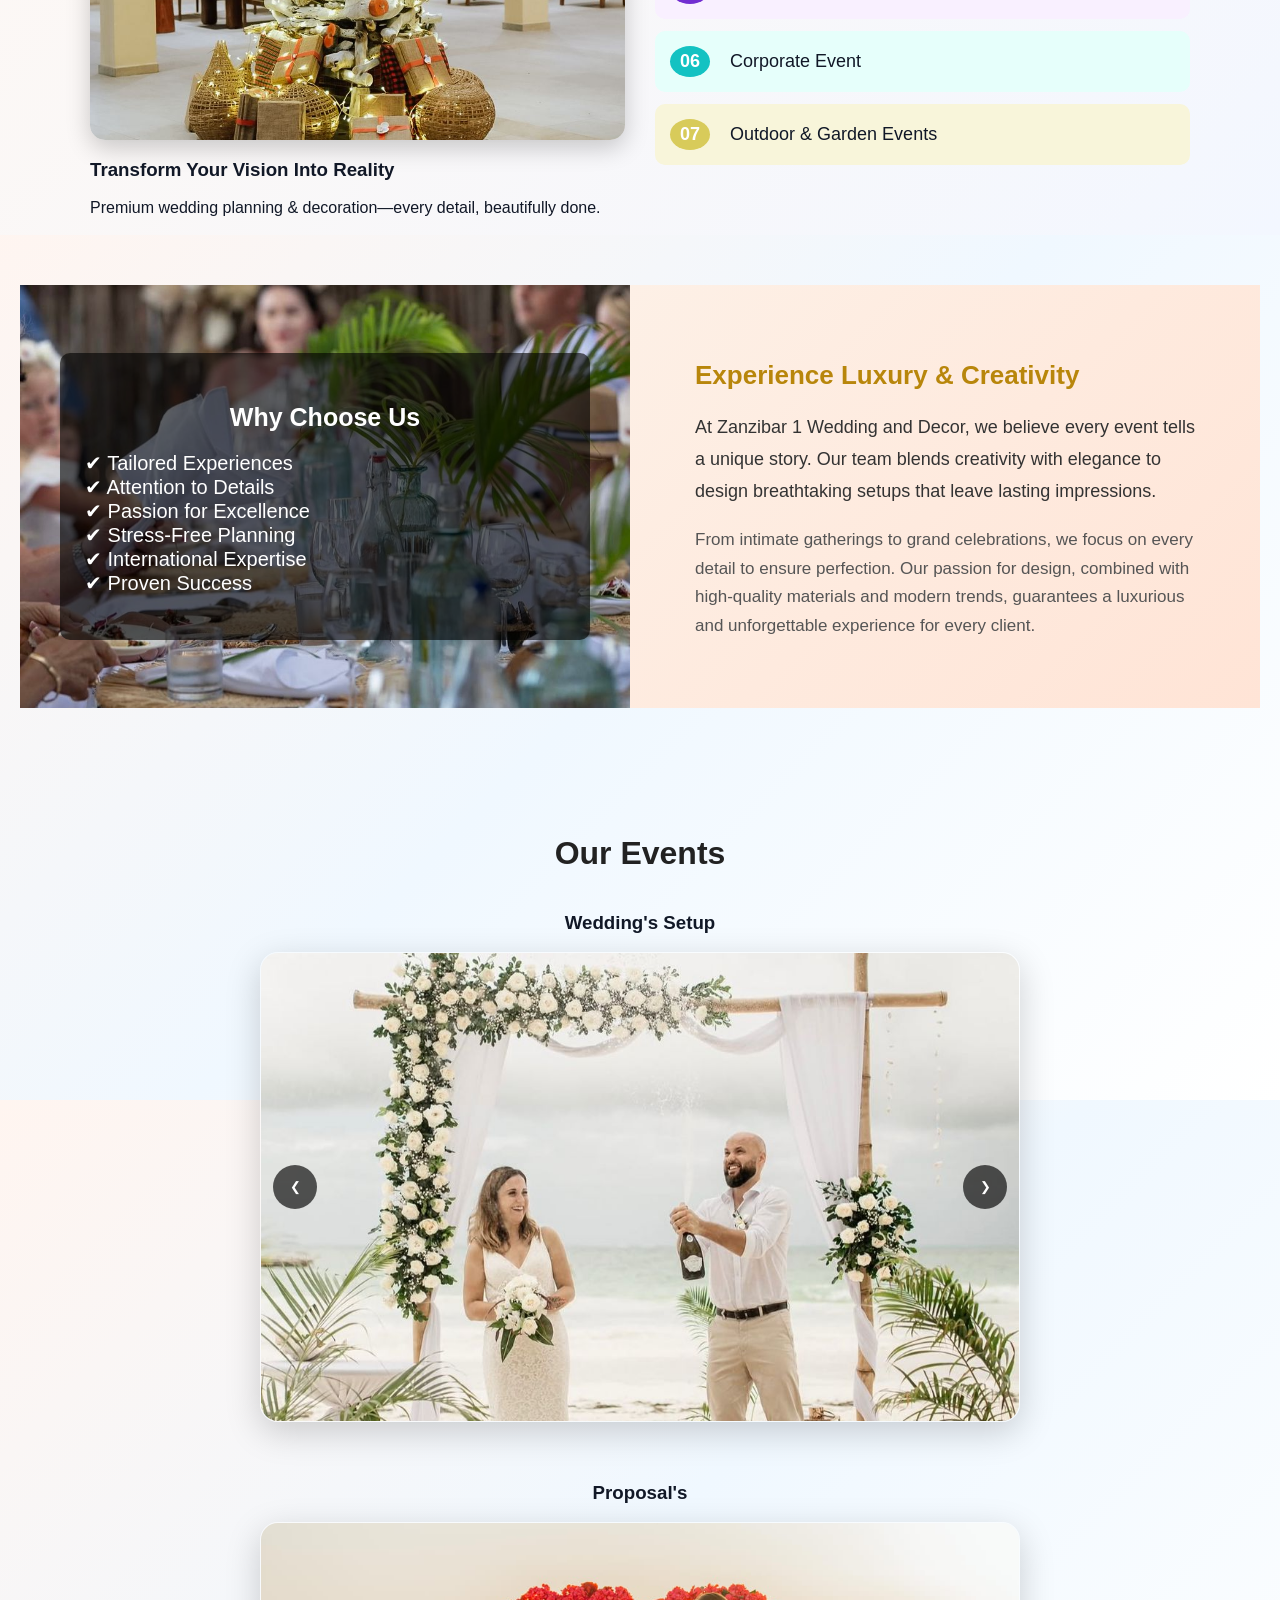
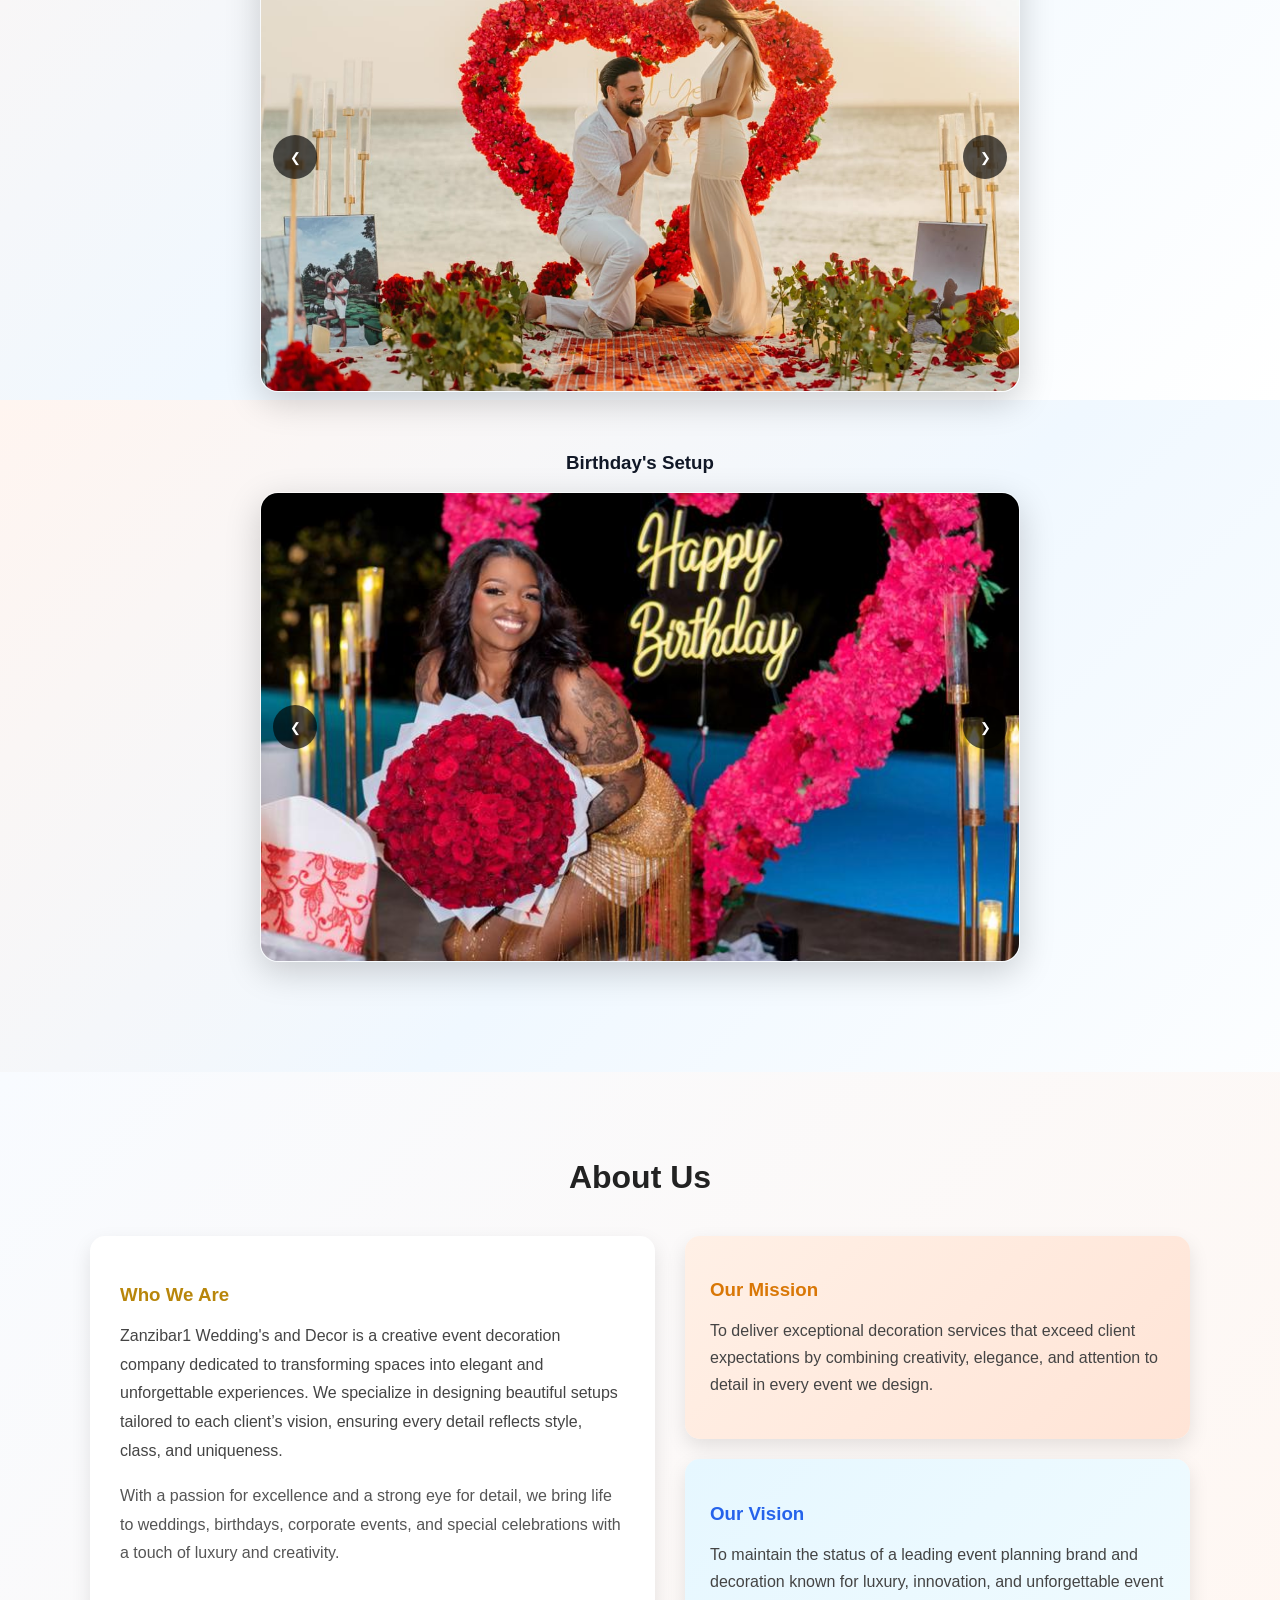
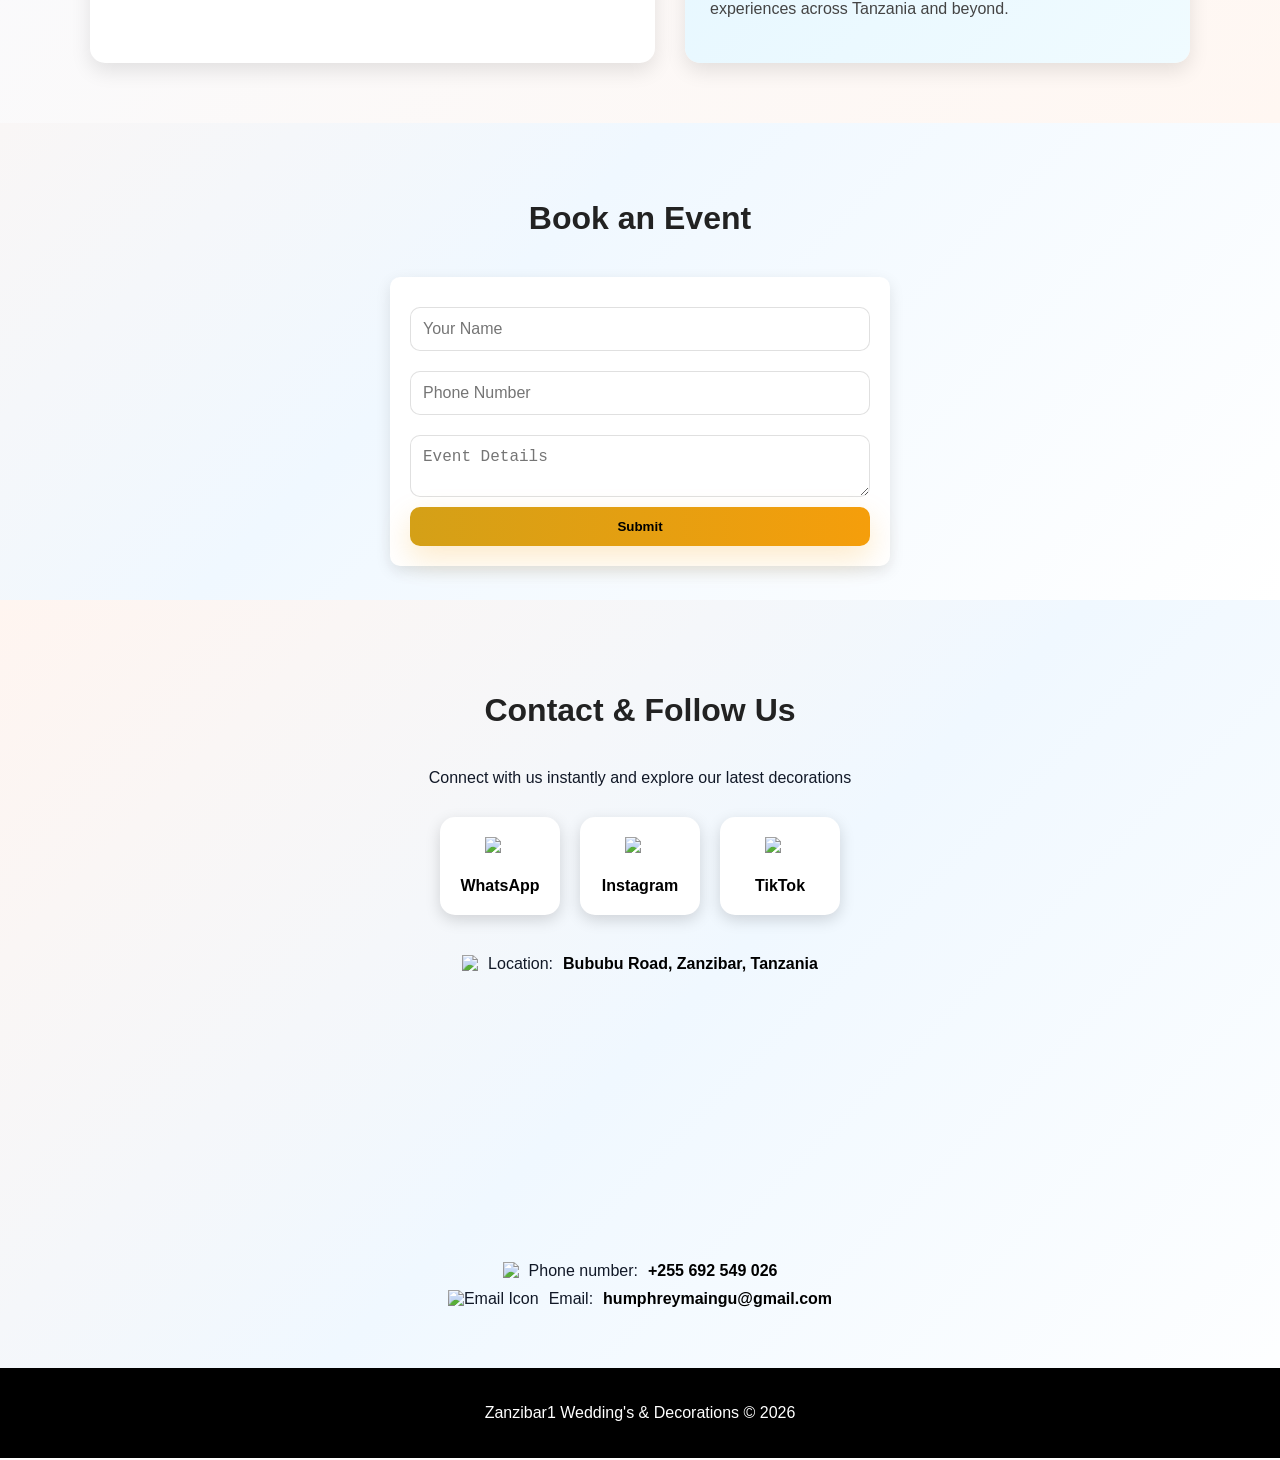
==== commit cc309775: "Update index.html" ====
--- a/index.html
+++ b/index.html
@@ -3,7 +3,7 @@
 <head>
     <meta charset="UTF-8">
     <meta name="viewport" content="width=device-width, initial-scale=1.0">
-    <title>Zanzibar 1 Weddings & decorations </title>
+    <title>Zanzibar1 Weddings & decorations </title>
     <link rel="stylesheet" href="002-1.css">
 
 </head>
@@ -25,7 +25,12 @@
 </nav>
 
 <header id="home">
-  <img src="logo.jpeg" id="home-logo">
+  <video autoplay muted loop playsinline class="header-video">
+    <source src="headerVideo.mp4" type="video/mp4">
+  </video>
+  <div class="header-video-overlay"></div>
+
+<!--<img src="logo.jpeg" id="home-logo">-->
   <h1>Zanzibar1 Wedding's & decorations</h1>
   <p>Luxury Decoration for Memorable Events</p>
 </header>
@@ -51,7 +56,11 @@
 
     <!-- IMAGE DIV -->
     <div id="service-div2">
-      <img src="ua01.jpeg" id="service-image">
+      <img src="ua01.jpeg" id="service-image" alt="Event planning and decoration">
+      <div id="service-image-text">
+        <h3>Transform Your Vision Into Reality</h3>
+        <p>Premium wedding planning & decoration—every detail, beautifully done.</p>
+      </div>
     </div>
 
     <!-- LIST DIV -->
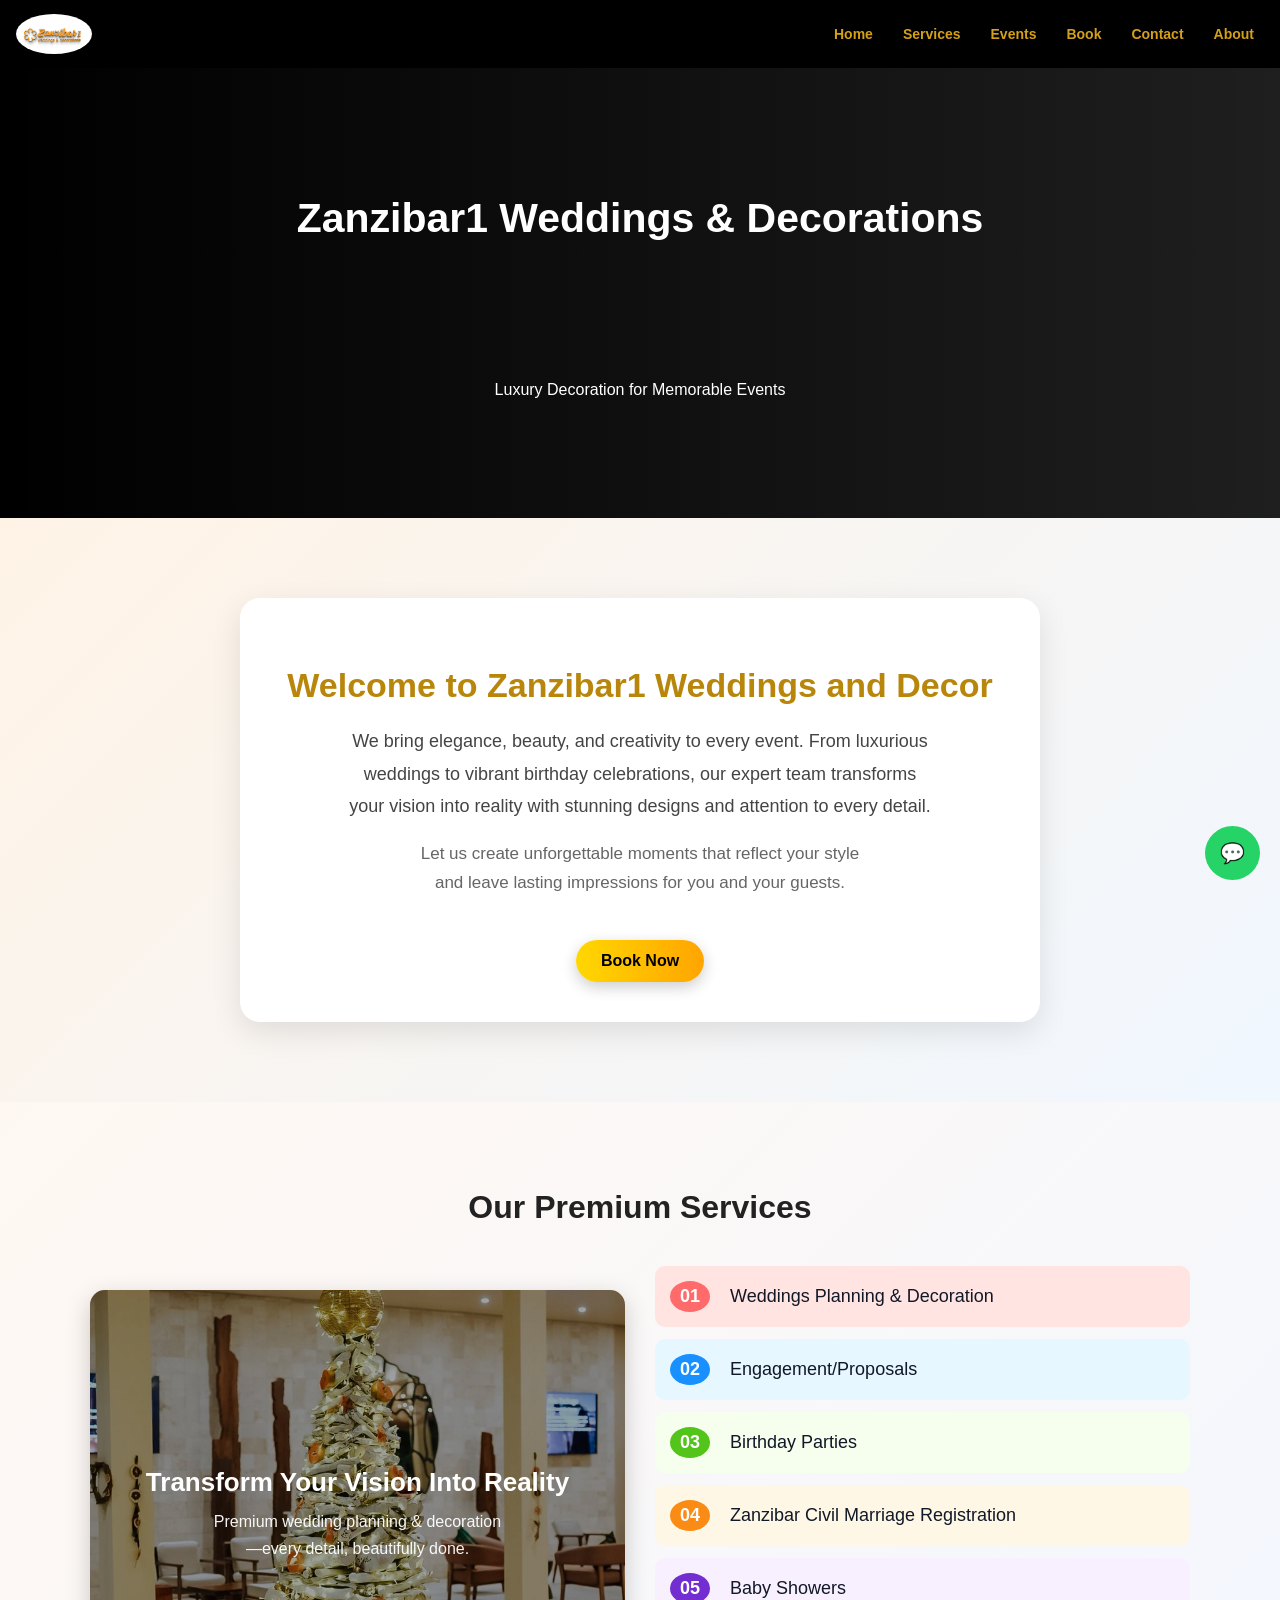
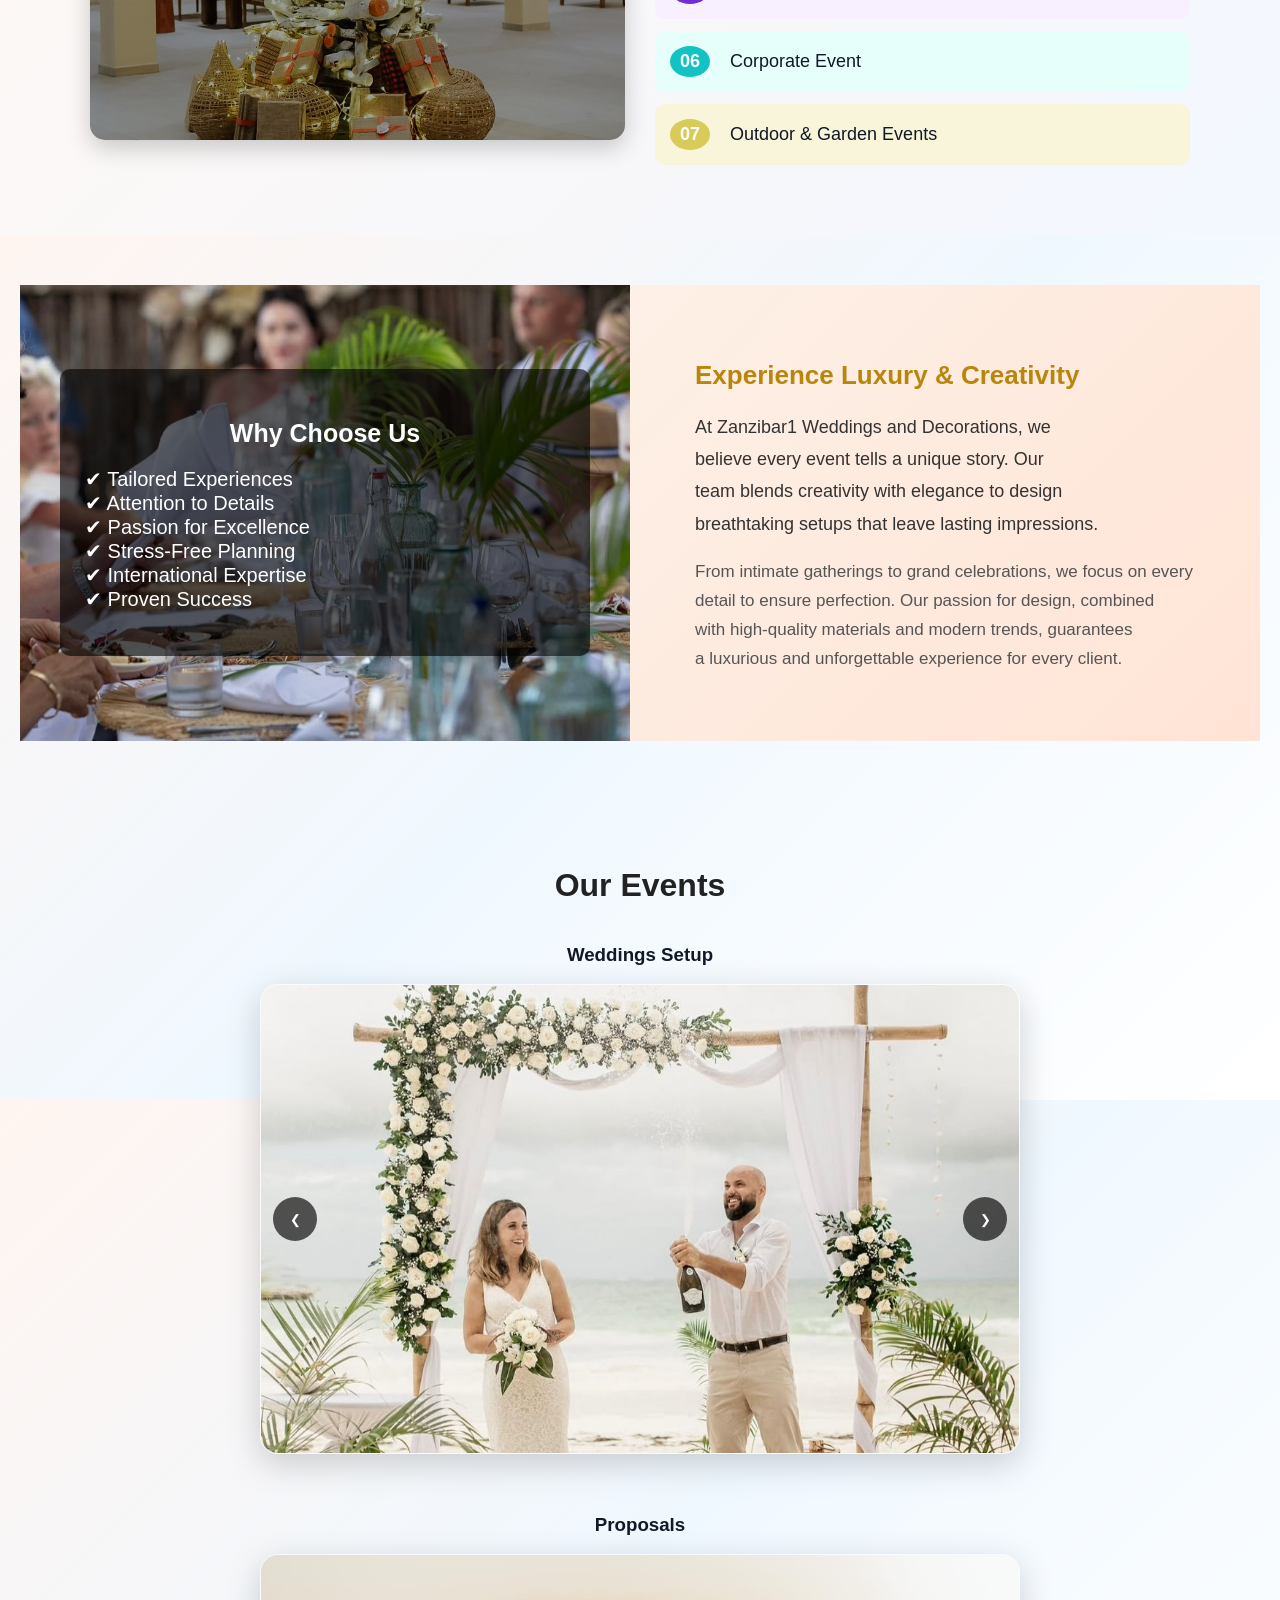
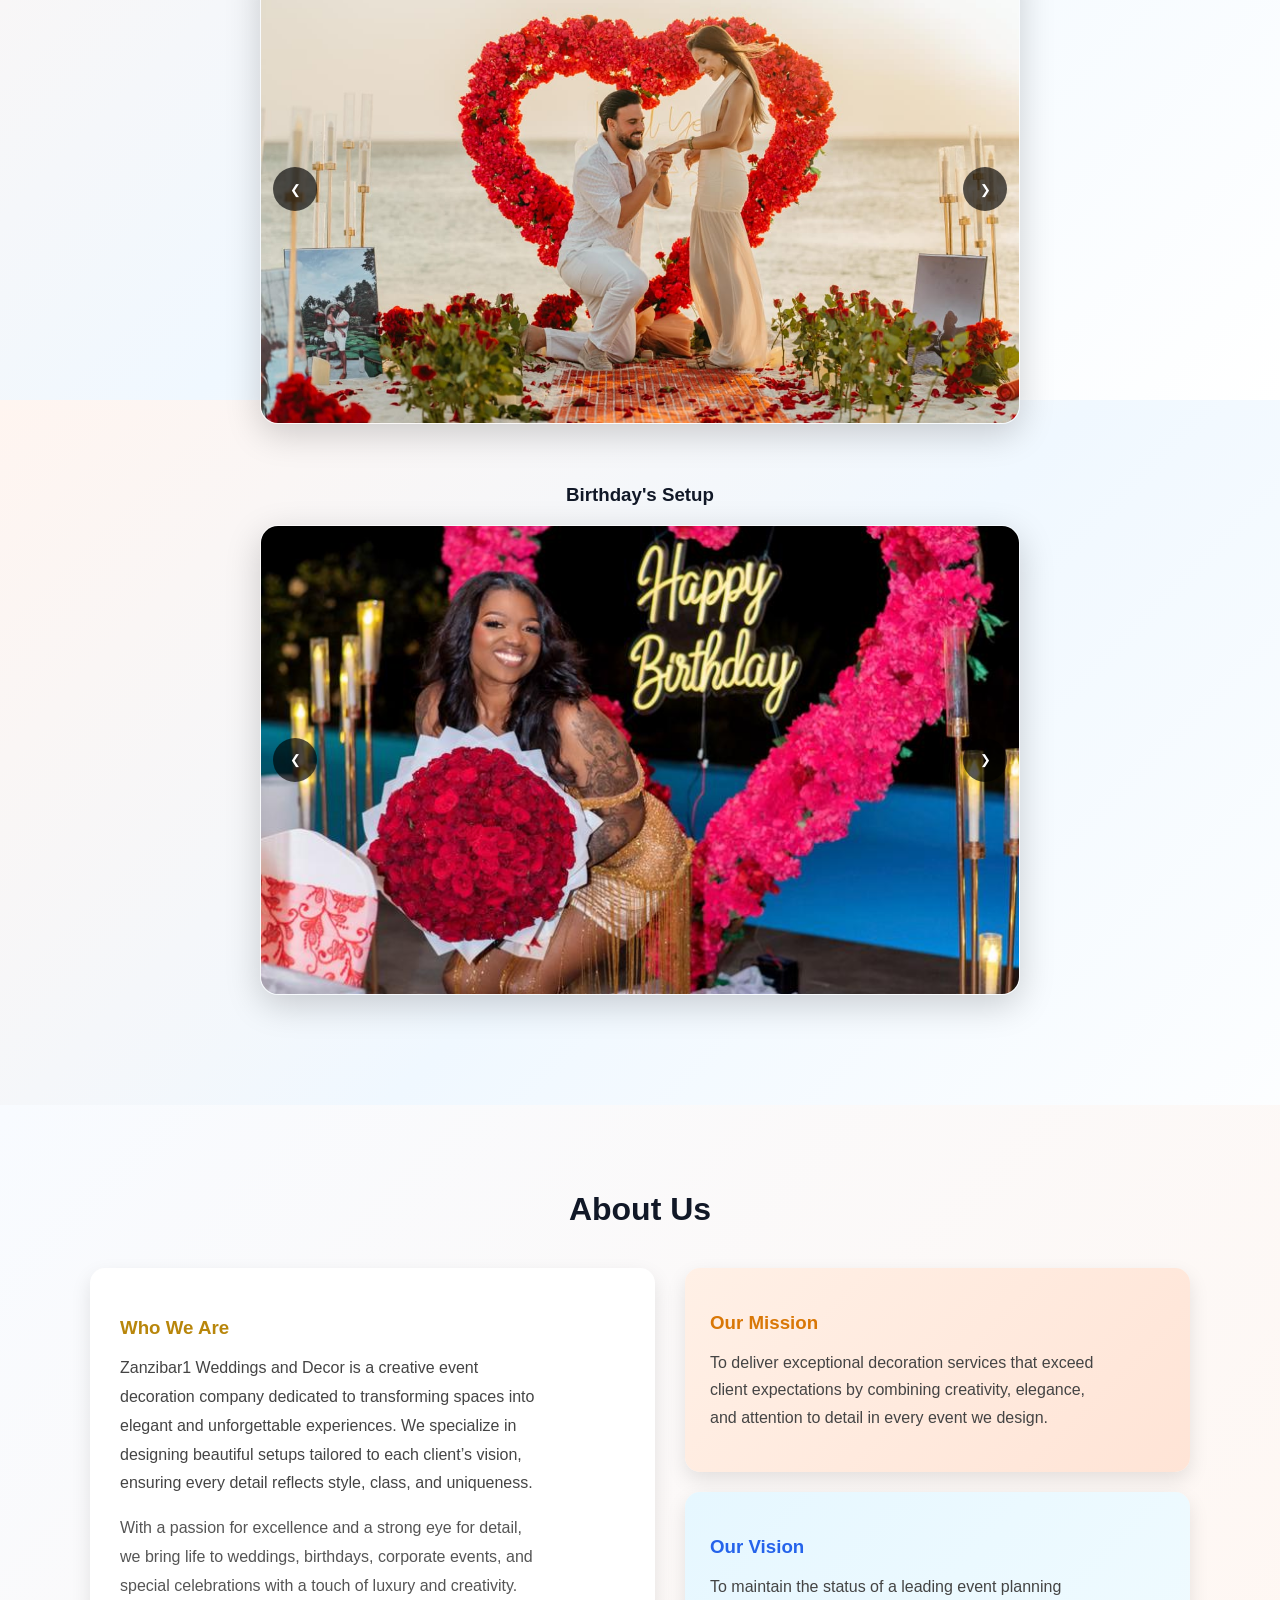
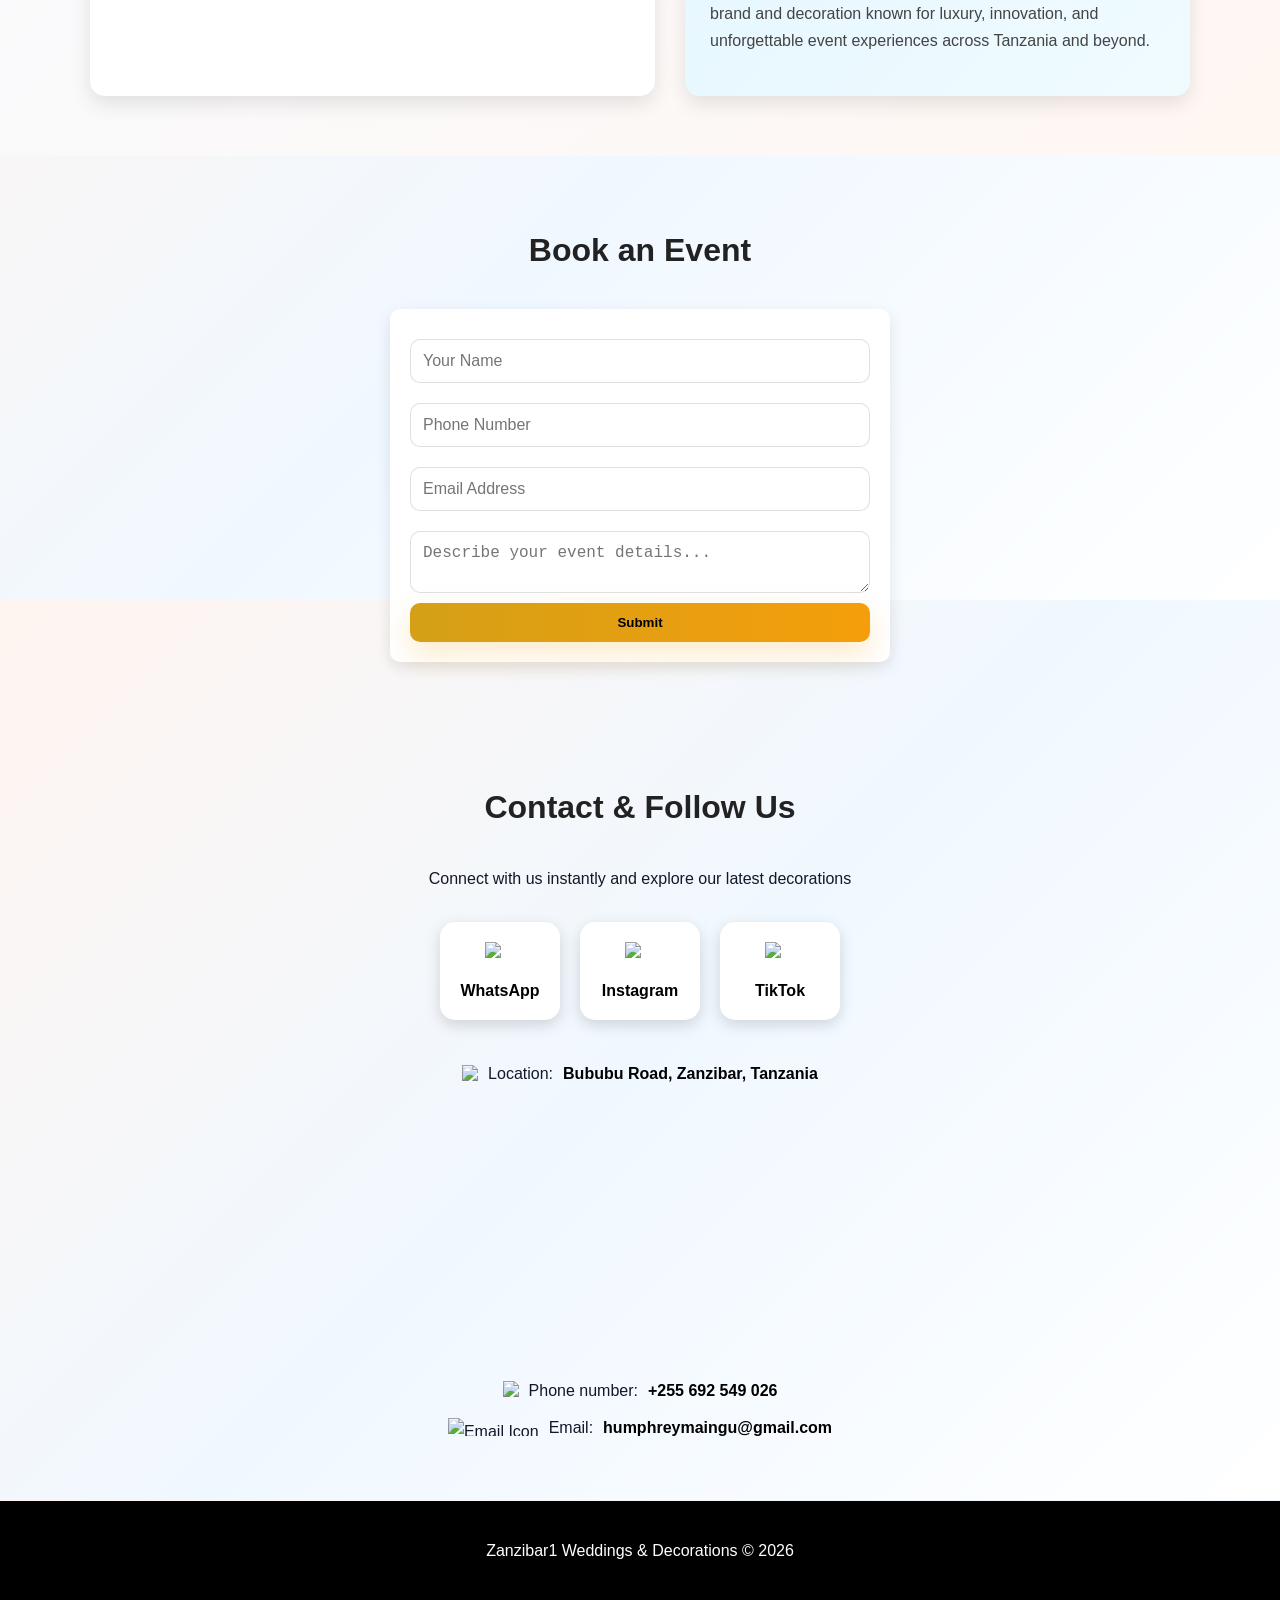
==== commit 6a315eb0: "Update index.html" ====
--- a/index.html
+++ b/index.html
@@ -31,13 +31,13 @@
   <div class="header-video-overlay"></div>
 
 <!--<img src="logo.jpeg" id="home-logo">-->
-  <h1>Zanzibar1 Wedding's & decorations</h1>
+  <h1>Zanzibar1 Weddings & Decorations</h1>
   <p>Luxury Decoration for Memorable Events</p>
 </header>
 
 <section id="welcome-section">
   <div id="welcome-div">
-    <h2 id="welcome-heading">Welcome to Zanzibar1 Wedding's and Decor</h2>
+    <h2 id="welcome-heading">Welcome to Zanzibar1 Weddings and Decor</h2>
     <p id="welcome-p1">
       We bring elegance, beauty, and creativity to every event. From luxurious weddings to vibrant birthday celebrations, our expert team transforms your vision into reality with stunning designs and attention to every detail.
     </p>
@@ -69,7 +69,7 @@
 
         <li class="service-item left" id="service-item-list1">
           <span class="num red" id="service-item-span1">01</span>
-          Wedding Planning & Decoration
+          Weddings Planning & Decoration
         </li>
 
         <li class="service-item left" id="service-item-list2">
@@ -135,7 +135,7 @@
     <div id="chooseDiv4">
       <h3 id="chooseHeading2">Experience Luxury & Creativity</h3>
       <p id="choosep1">
-        At Zanzibar 1 Wedding and Decor, we believe every event tells a unique story. Our team blends creativity with elegance to design breathtaking setups that leave lasting impressions.
+        At Zanzibar1 Weddings and Decorations, we believe every event tells a unique story. Our team blends creativity with elegance to design breathtaking setups that leave lasting impressions.
       </p>
       <p id="choosep2">
         From intimate gatherings to grand celebrations, we focus on every detail to ensure perfection. Our passion for design, combined with high-quality materials and modern trends, guarantees a luxurious and unforgettable experience for every client.
@@ -150,7 +150,7 @@
   <h2 class="event-h1">Our Events</h2>
 
   <div class="event">
-    <h3 class="event-h2">Wedding's Setup</h3>
+    <h3 class="event-h2">Weddings Setup</h3>
     <div class="slider" id="slider1">
       <div class="slides">
         <img src="wedding1.jpeg">
@@ -180,7 +180,7 @@
   </div>
 
   <div class="event">
-    <h3 class="event-h2">Proposal's</h3>
+    <h3 class="event-h2">Proposals</h3>
     <div class="slider" id="slider2">
       <div class="slides">
         <img src="proposal8.jpeg">
@@ -229,7 +229,7 @@
     <div class="About-Us-Div2">
       <h3 class="About-Us-h1">Who We Are</h3>
       <p class="About-Us-p1">
-        Zanzibar1 Wedding's and Decor is a creative event decoration company dedicated to transforming spaces into elegant and unforgettable experiences. We specialize in designing beautiful setups tailored to each client’s vision, ensuring every detail reflects style, class, and uniqueness.
+        Zanzibar1 Weddings and Decor is a creative event decoration company dedicated to transforming spaces into elegant and unforgettable experiences. We specialize in designing beautiful setups tailored to each client’s vision, ensuring every detail reflects style, class, and uniqueness.
       </p>
       <p class="About-Us-p2">
         With a passion for excellence and a strong eye for detail, we bring life to weddings, birthdays, corporate events, and special celebrations with a touch of luxury and creativity.
@@ -265,7 +265,8 @@
   <form>
     <input type="text" placeholder="Your Name" required>
     <input type="tel" placeholder="Phone Number" required>
-    <textarea placeholder="Event Details"></textarea>
+    <input type="email" placeholder="Email Address" required>
+    <textarea placeholder="Describe your event details..."></textarea>
     <button class="submit">Submit</button>
   </form>
 </section>
@@ -312,7 +313,7 @@
 
 <footer>
 
-  <p>Zanzibar1 Wedding's & Decorations © 2026</p>
+  <p>Zanzibar1 Weddings & Decorations © 2026</p>
 
 </footer>
 
--- a/002-1.css
+++ b/002-1.css
@@ -97,6 +97,32 @@
     height: auto;
     display: grid;
     place-items: center;
+    position: relative;
+    overflow: hidden;
+}
+
+/* Background video for header */
+.header-video{
+    position: absolute;
+    inset: 0;
+    width: 100%;
+    height: 100%;
+    object-fit: cover;
+    z-index: 0;
+}
+
+.header-video-overlay{
+    position: absolute;
+    inset: 0;
+    background: rgba(0,0,0,0.55);
+    z-index: 1;
+}
+
+header img,
+header h1,
+header p {
+    position: relative;
+    z-index: 2;
 }
 
 header img {
@@ -104,19 +130,36 @@
     max-width: min(240px, 60vw);
 }
 
+
 section {
     padding: 50px 20px;
 }
 
+h1, h2, p {
+    text-wrap: balance;
+}
+
 h1, h2, h3{
     line-height: 1.15;
-    text-wrap: balance;
-}
-
-h2 {
-    text-align: center;
-    color: #222;
-}
+}
+
+/* General type scale */
+h1{
+    font-size: clamp(2rem, 3.2vw, 2.8rem);
+}
+h2{
+    font-size: clamp(1.4rem, 2.2vw, 2rem);
+}
+p{
+    font-size: clamp(1rem, 1.2vw, 1.125rem);
+    line-height: 1.7;
+}
+
+
+
+
+
+
 
 .services ul {
     list-style: none;
@@ -337,6 +380,37 @@
     box-shadow:0 8px 25px rgba(0,0,0,0.2);
 }
 
+#service-div2{
+    position: relative;
+}
+
+#service-image-text{
+    position: absolute;
+    inset: 0;
+    display: flex;
+    flex-direction: column;
+    justify-content: center;
+    align-items: center;
+    text-align: center;
+    padding: 20px;
+    border-radius: 15px;
+    color: #fff;
+    background: rgba(0,0,0,0.35);
+}
+
+#service-image-text h3{
+    margin: 0 0 10px 0;
+    font-size: 26px;
+    color: #fff;
+}
+
+#service-image-text p{
+    margin: 0;
+    font-size: 16px;
+    max-width: 90%;
+    color: rgba(255,255,255,0.95);
+}
+
 #list-div{
     flex:1;
     min-width:300px;
@@ -666,13 +740,11 @@
     height: clamp(260px, 60vh, 520px);
   }
 
-  h1 { font-size: 28px; }
-  h2 { font-size: 24px; }
-
   .book-btn { text-align: center; }
 }
 
 @media (max-width: 480px) {
+
   nav {
     padding: 10px;
     gap: 12px;
@@ -703,8 +775,8 @@
     padding: 16px;
   }
 
-  h1{ font-size: 24px; }
-  h2{ font-size: 20px; }
+  /* global h1/h2/p sizing handled above */
+
   h3{ font-size: 17px; }
 
   .event-h1{
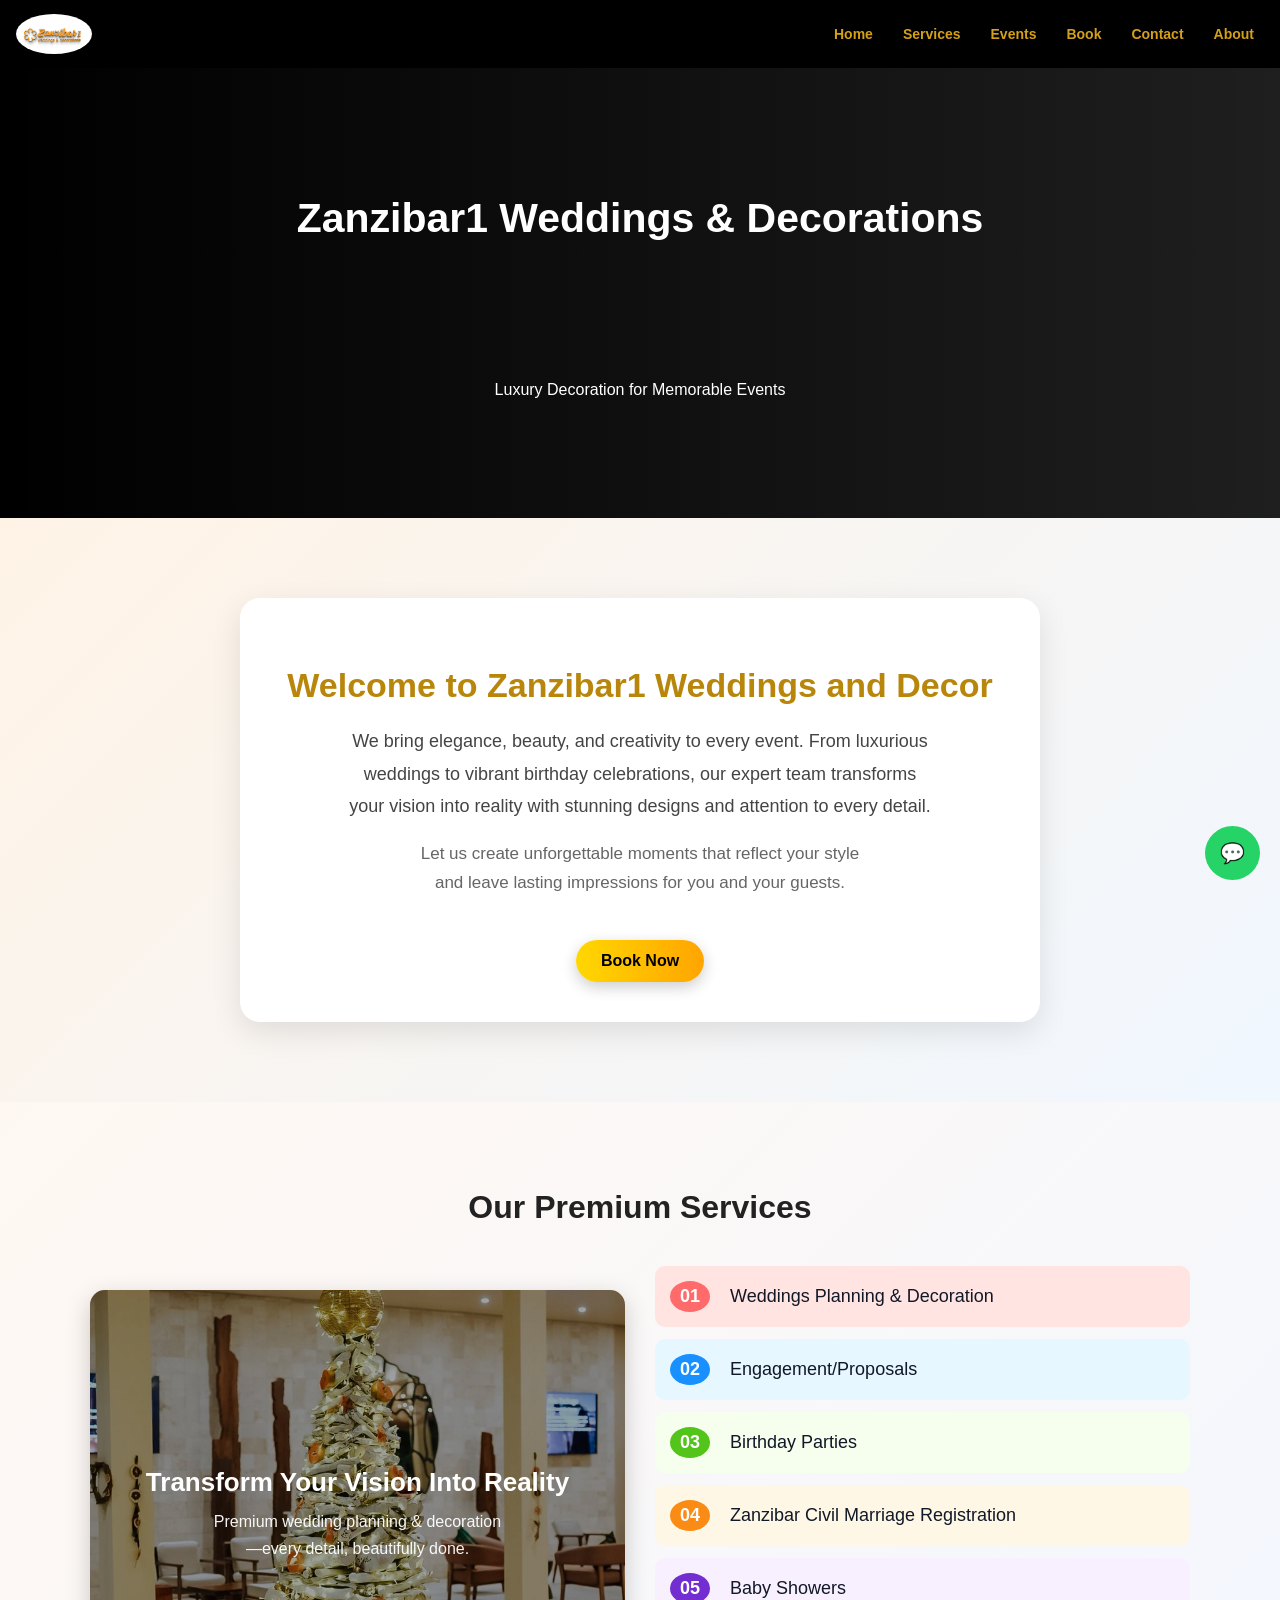
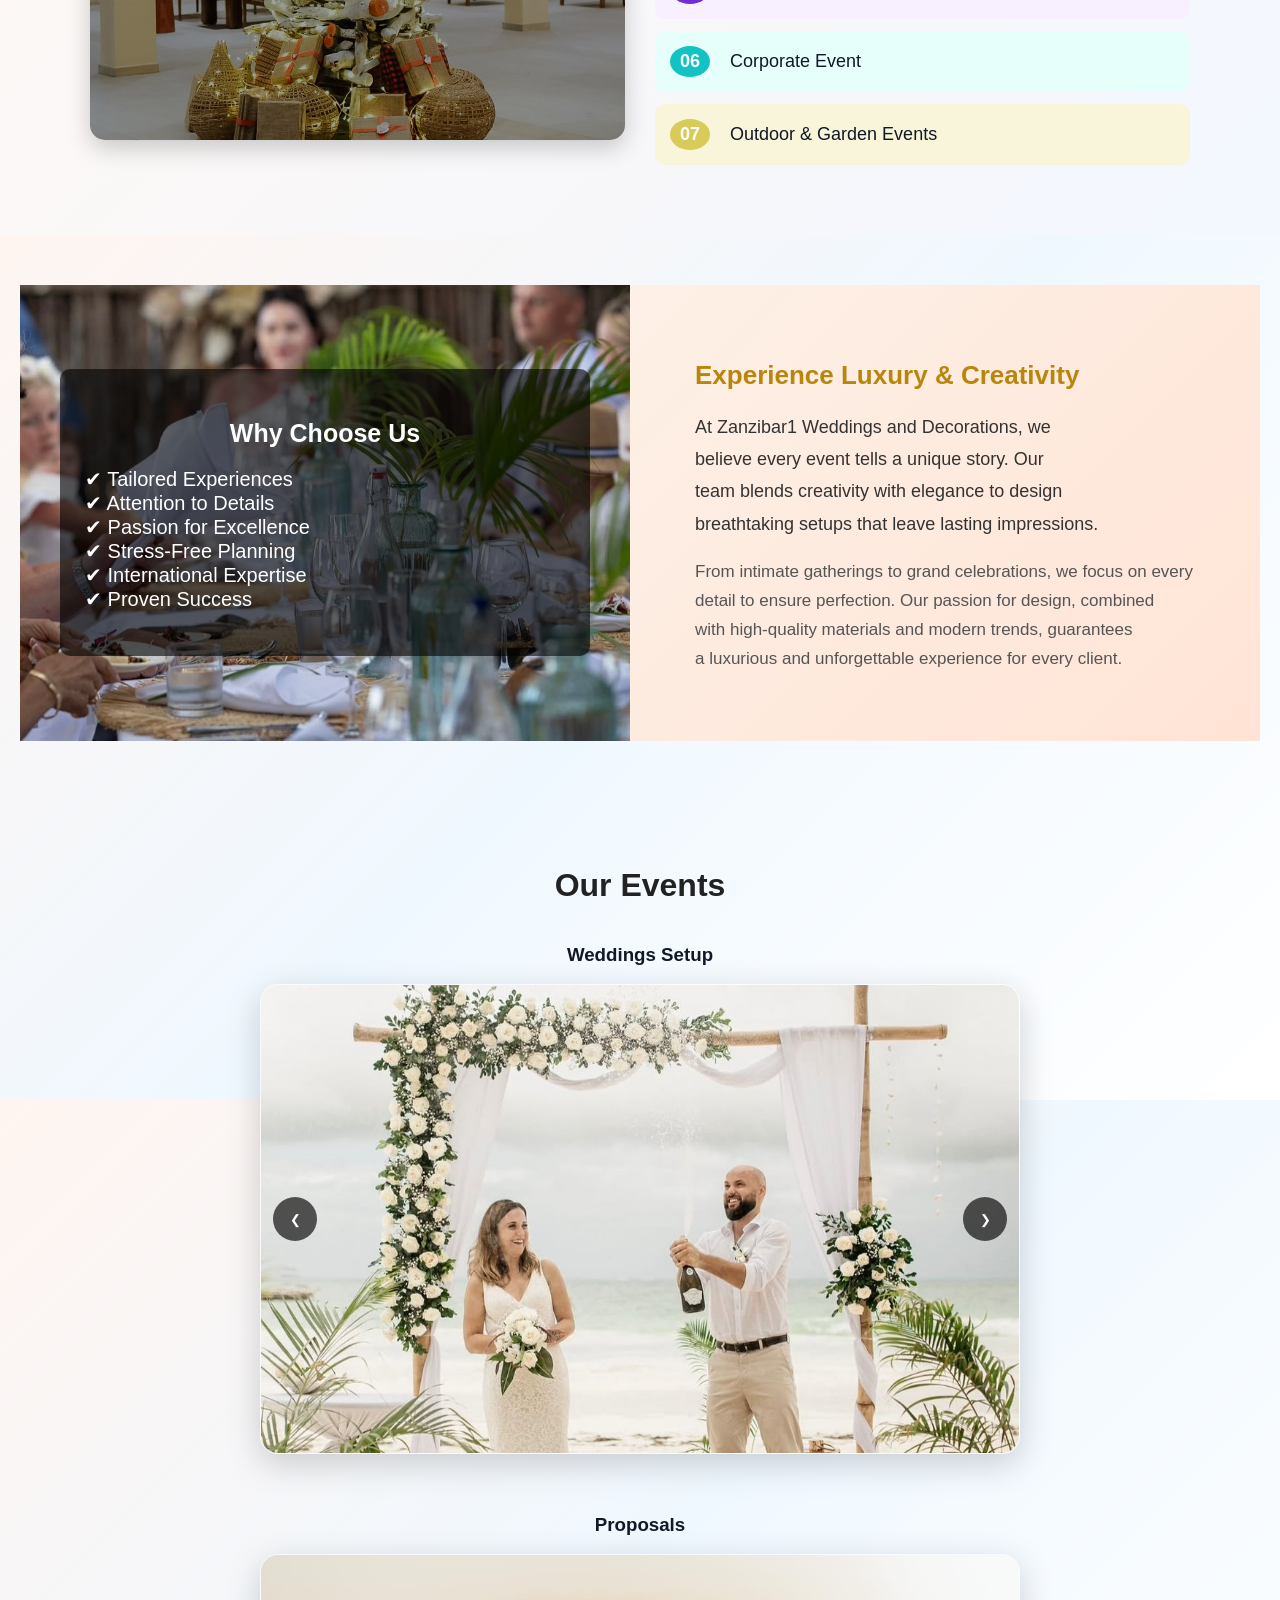
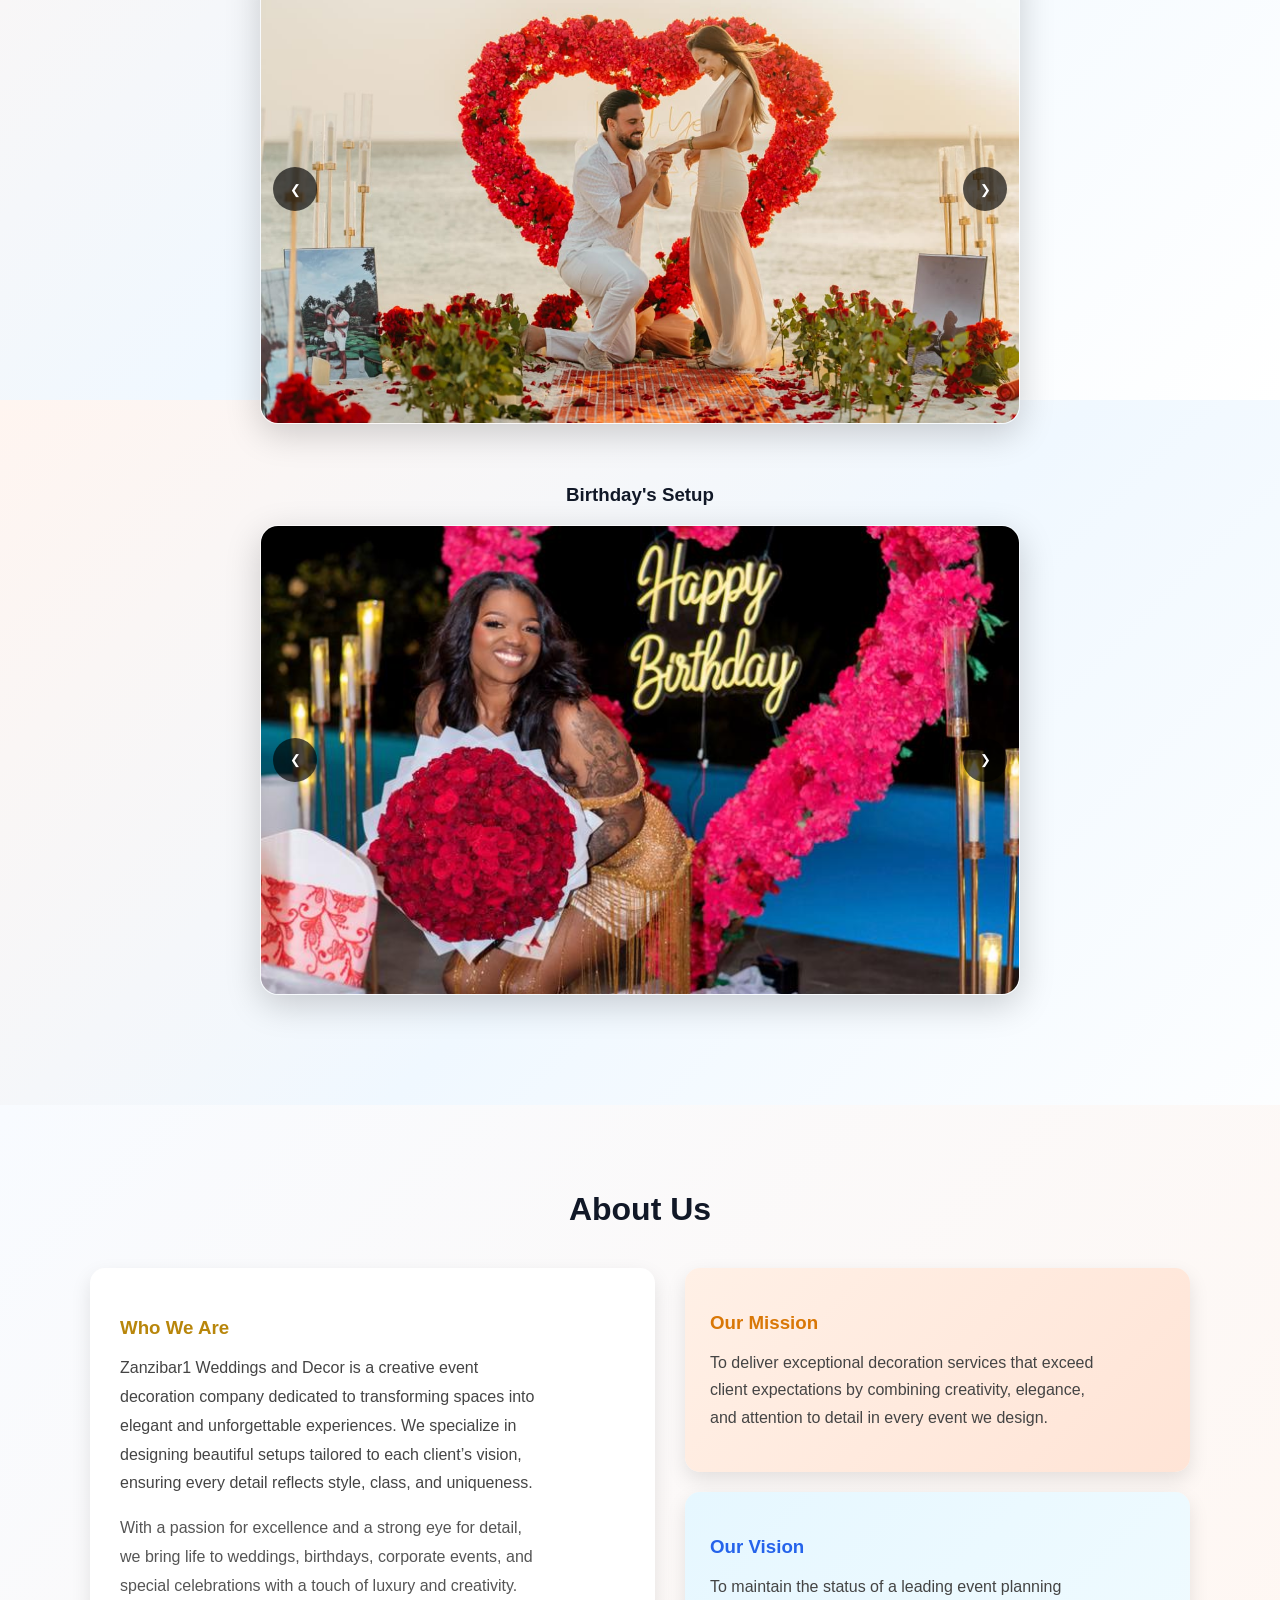
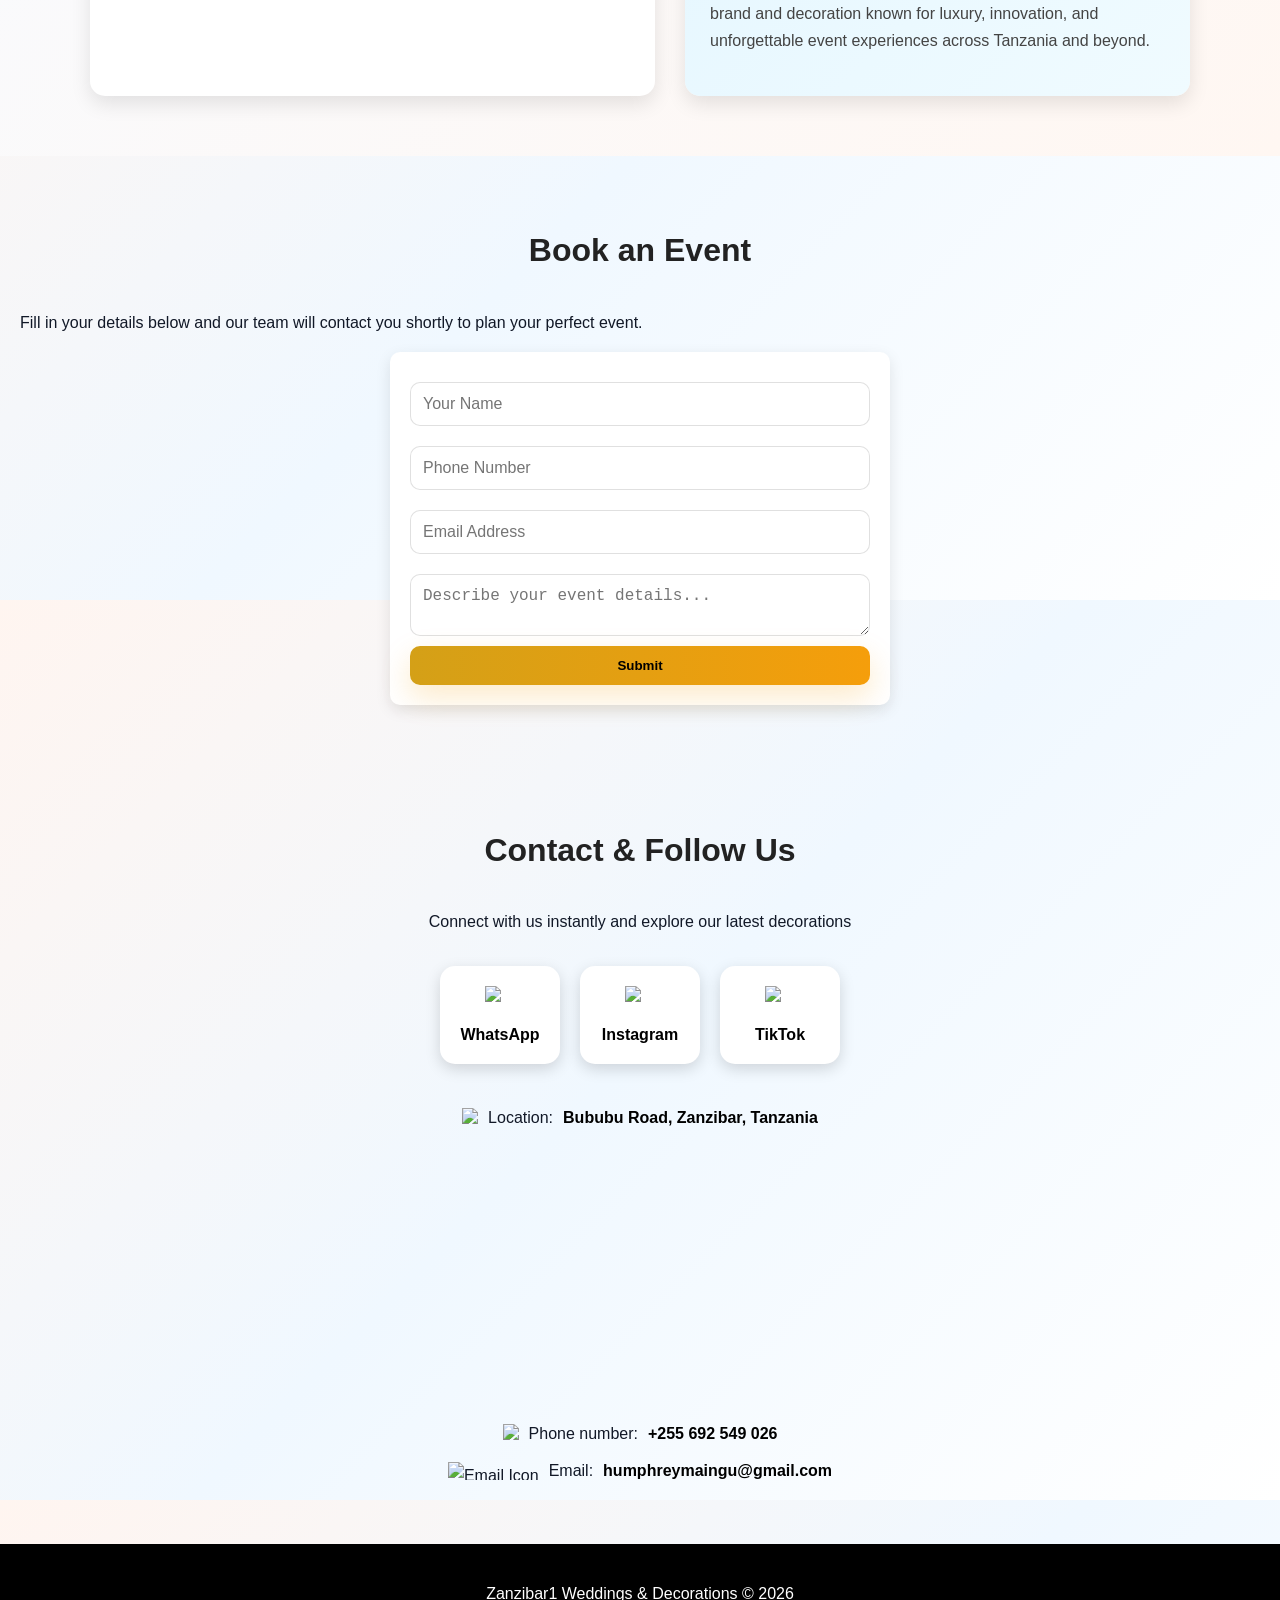
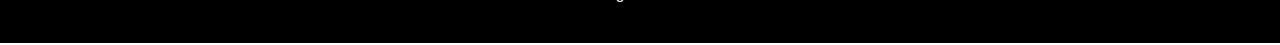
==== commit af8af92f: "Update index.html" ====
--- a/index.html
+++ b/index.html
@@ -262,6 +262,8 @@
 <!--booking-->
 <section id="booking">
   <h2 class="book-h1">Book an Event</h2>
+  <p class="formP1"> Fill in your details below and our team will contact you shortly to plan your perfect event.
+  </p>
   <form>
     <input type="text" placeholder="Your Name" required>
     <input type="tel" placeholder="Phone Number" required>
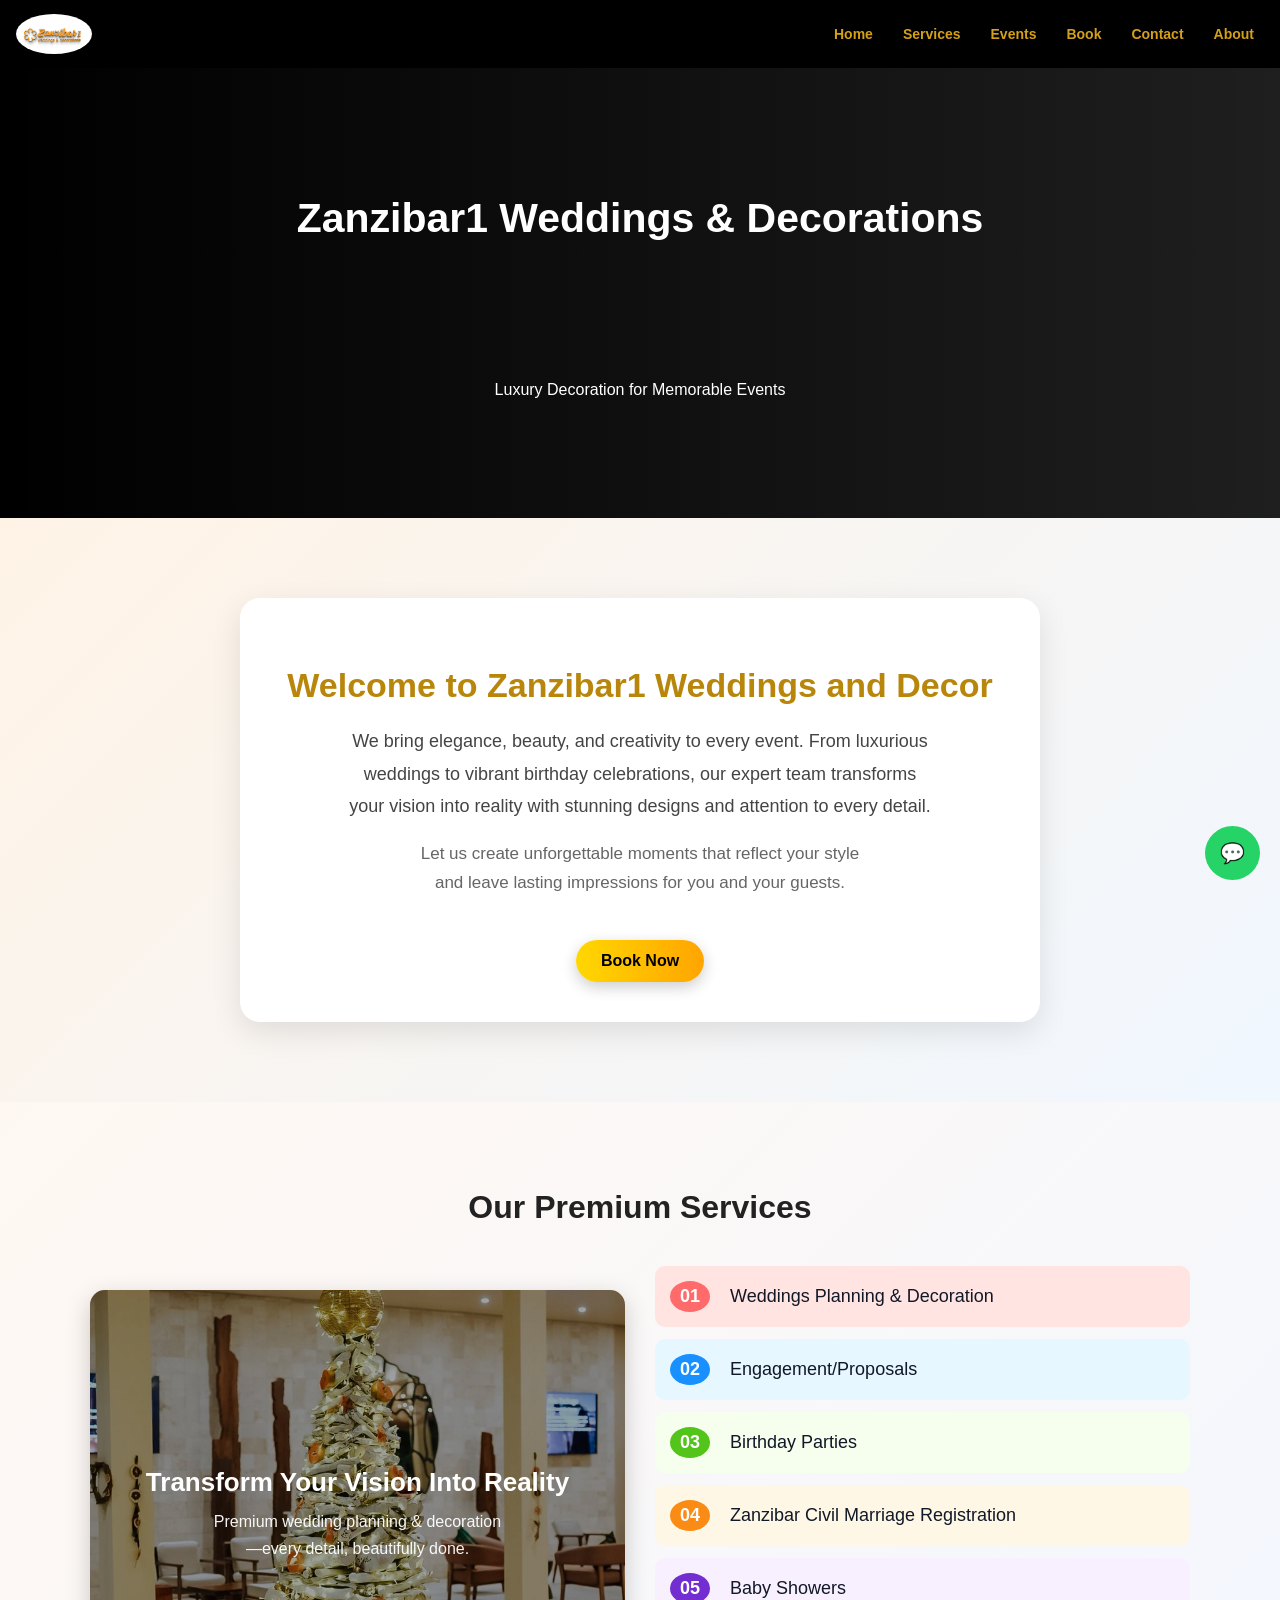
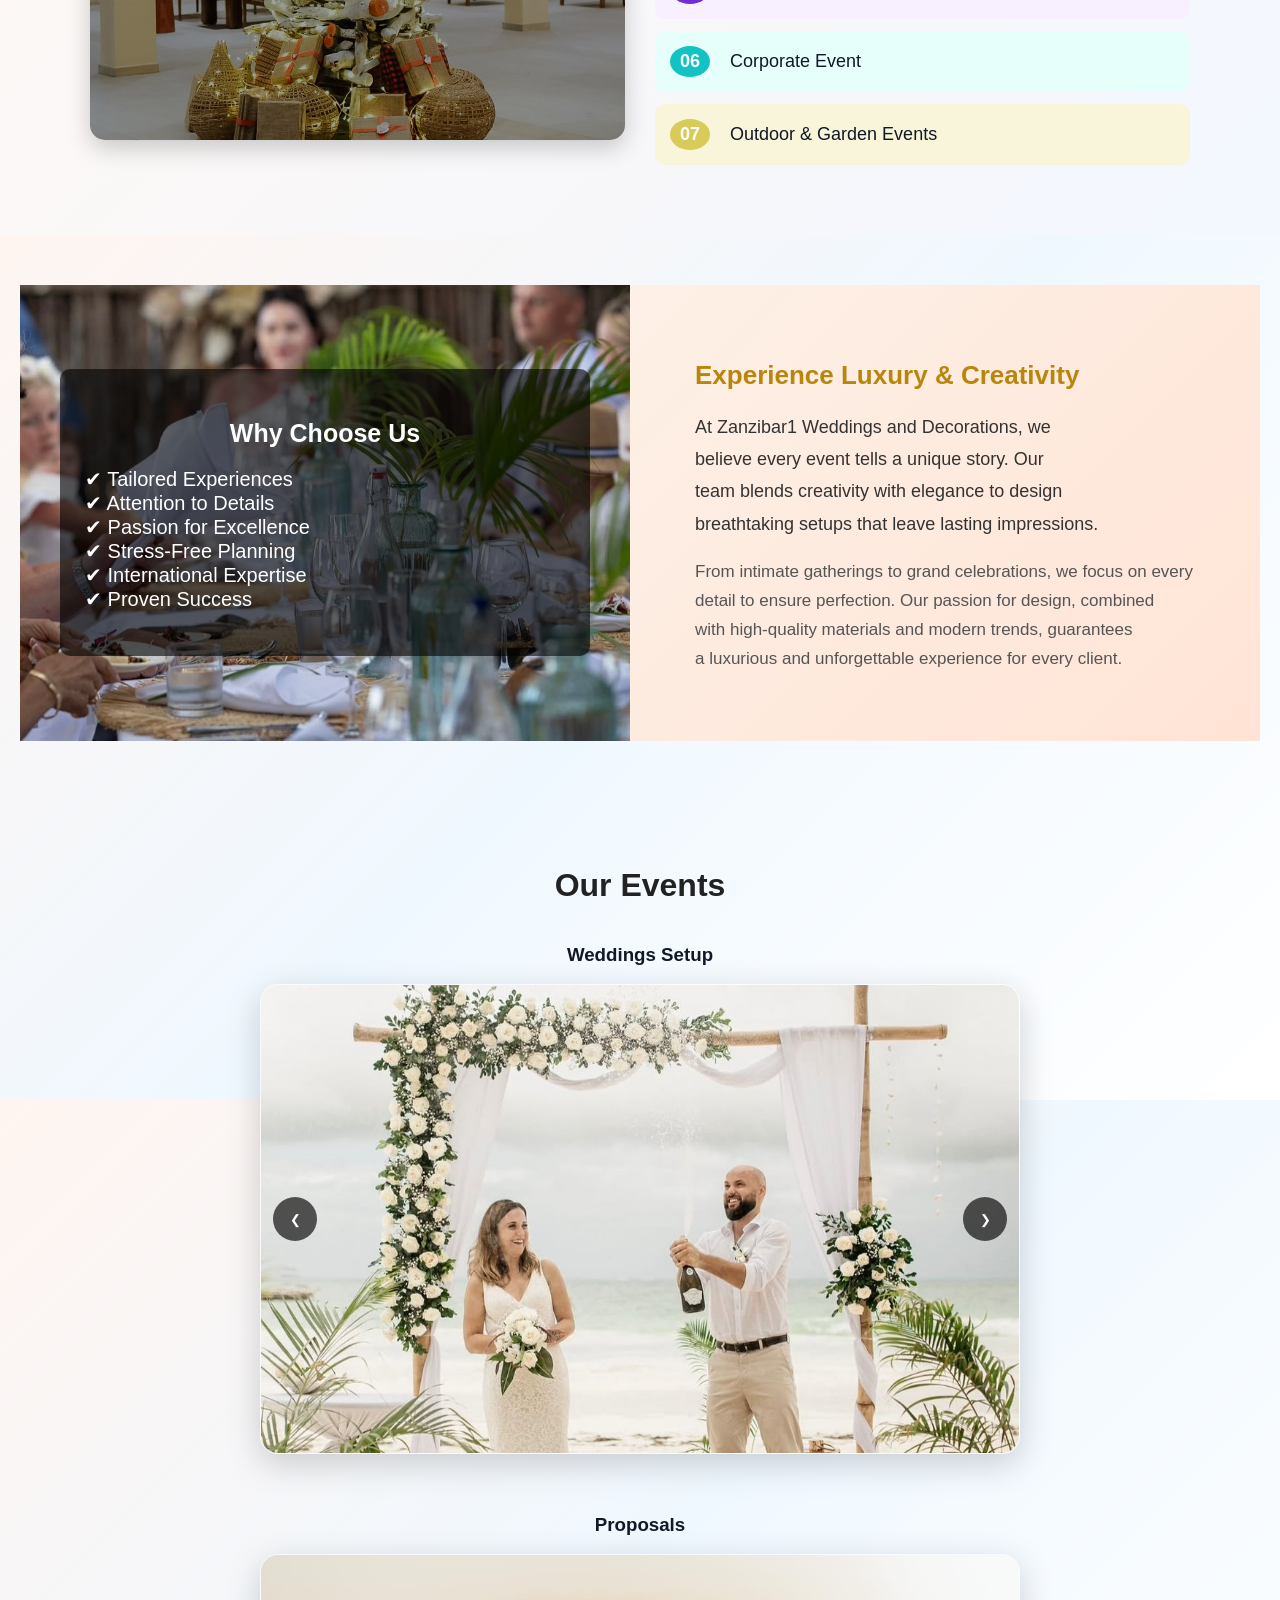
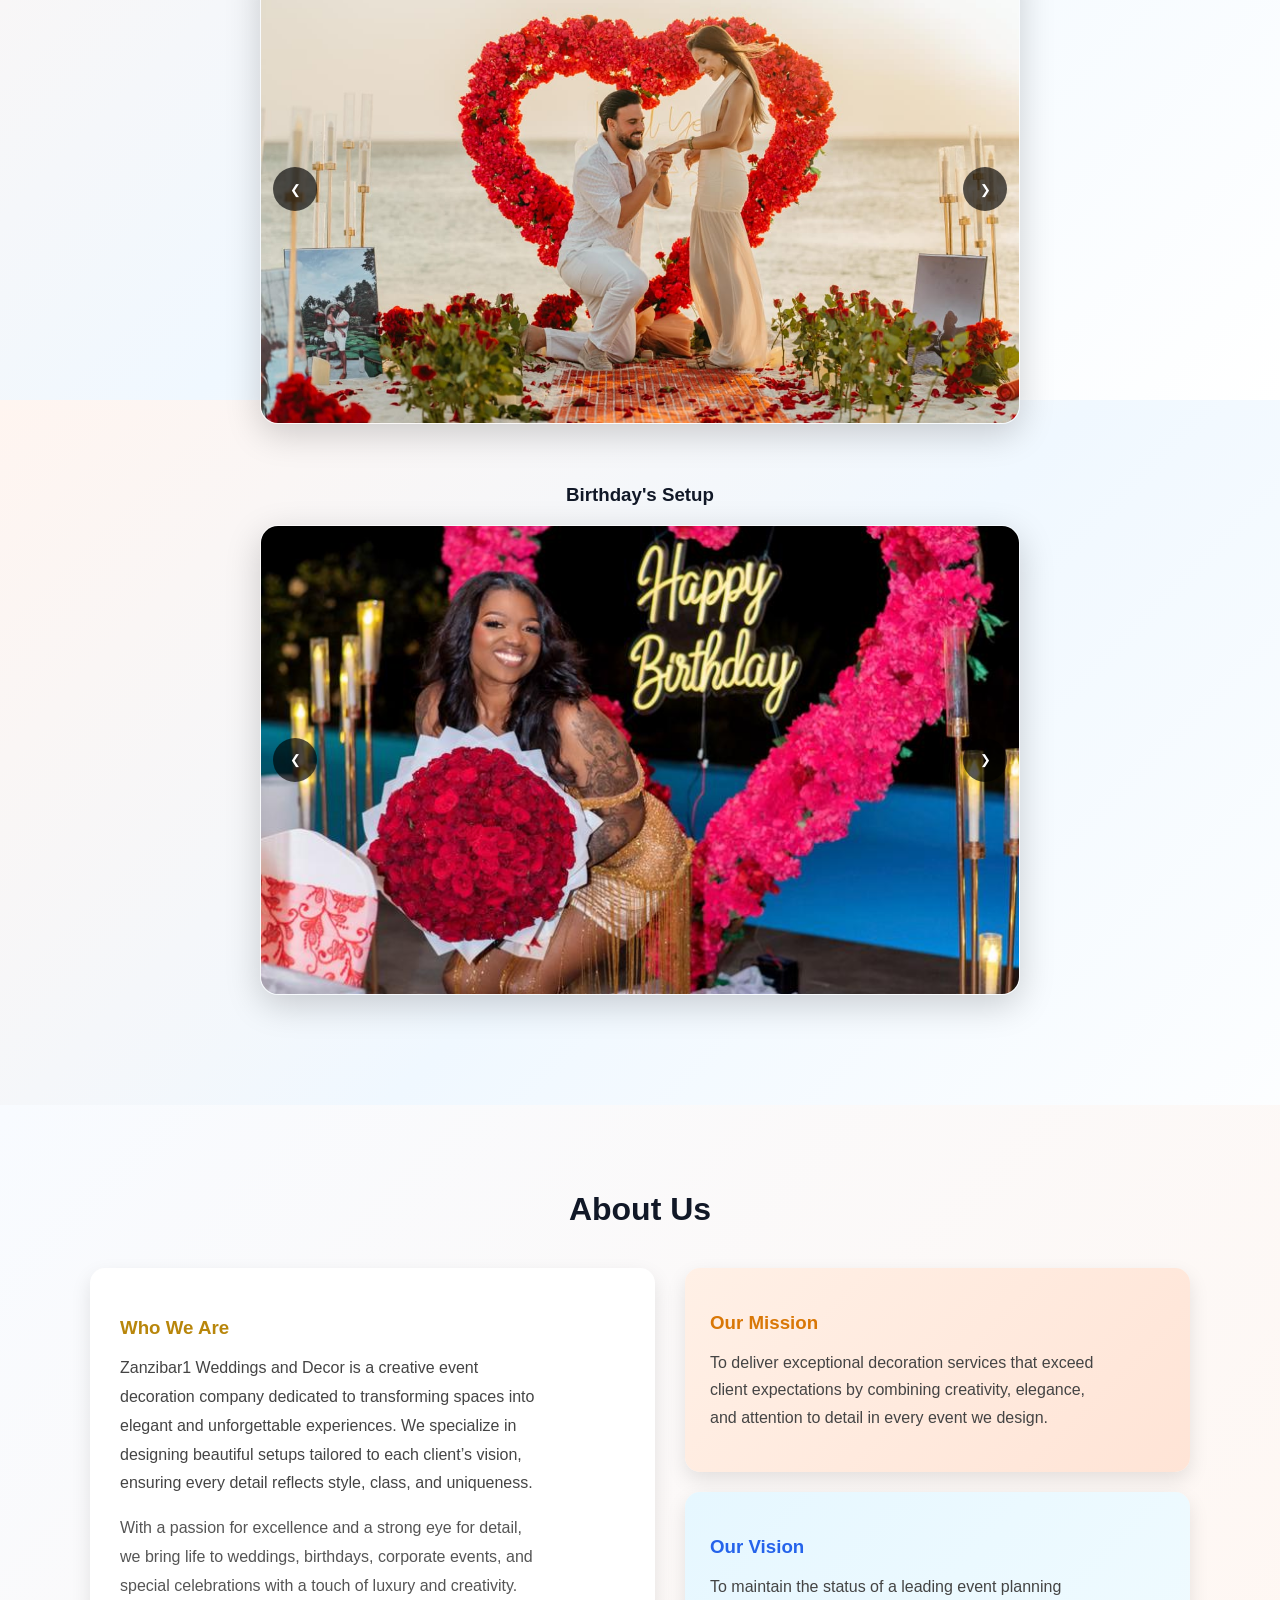
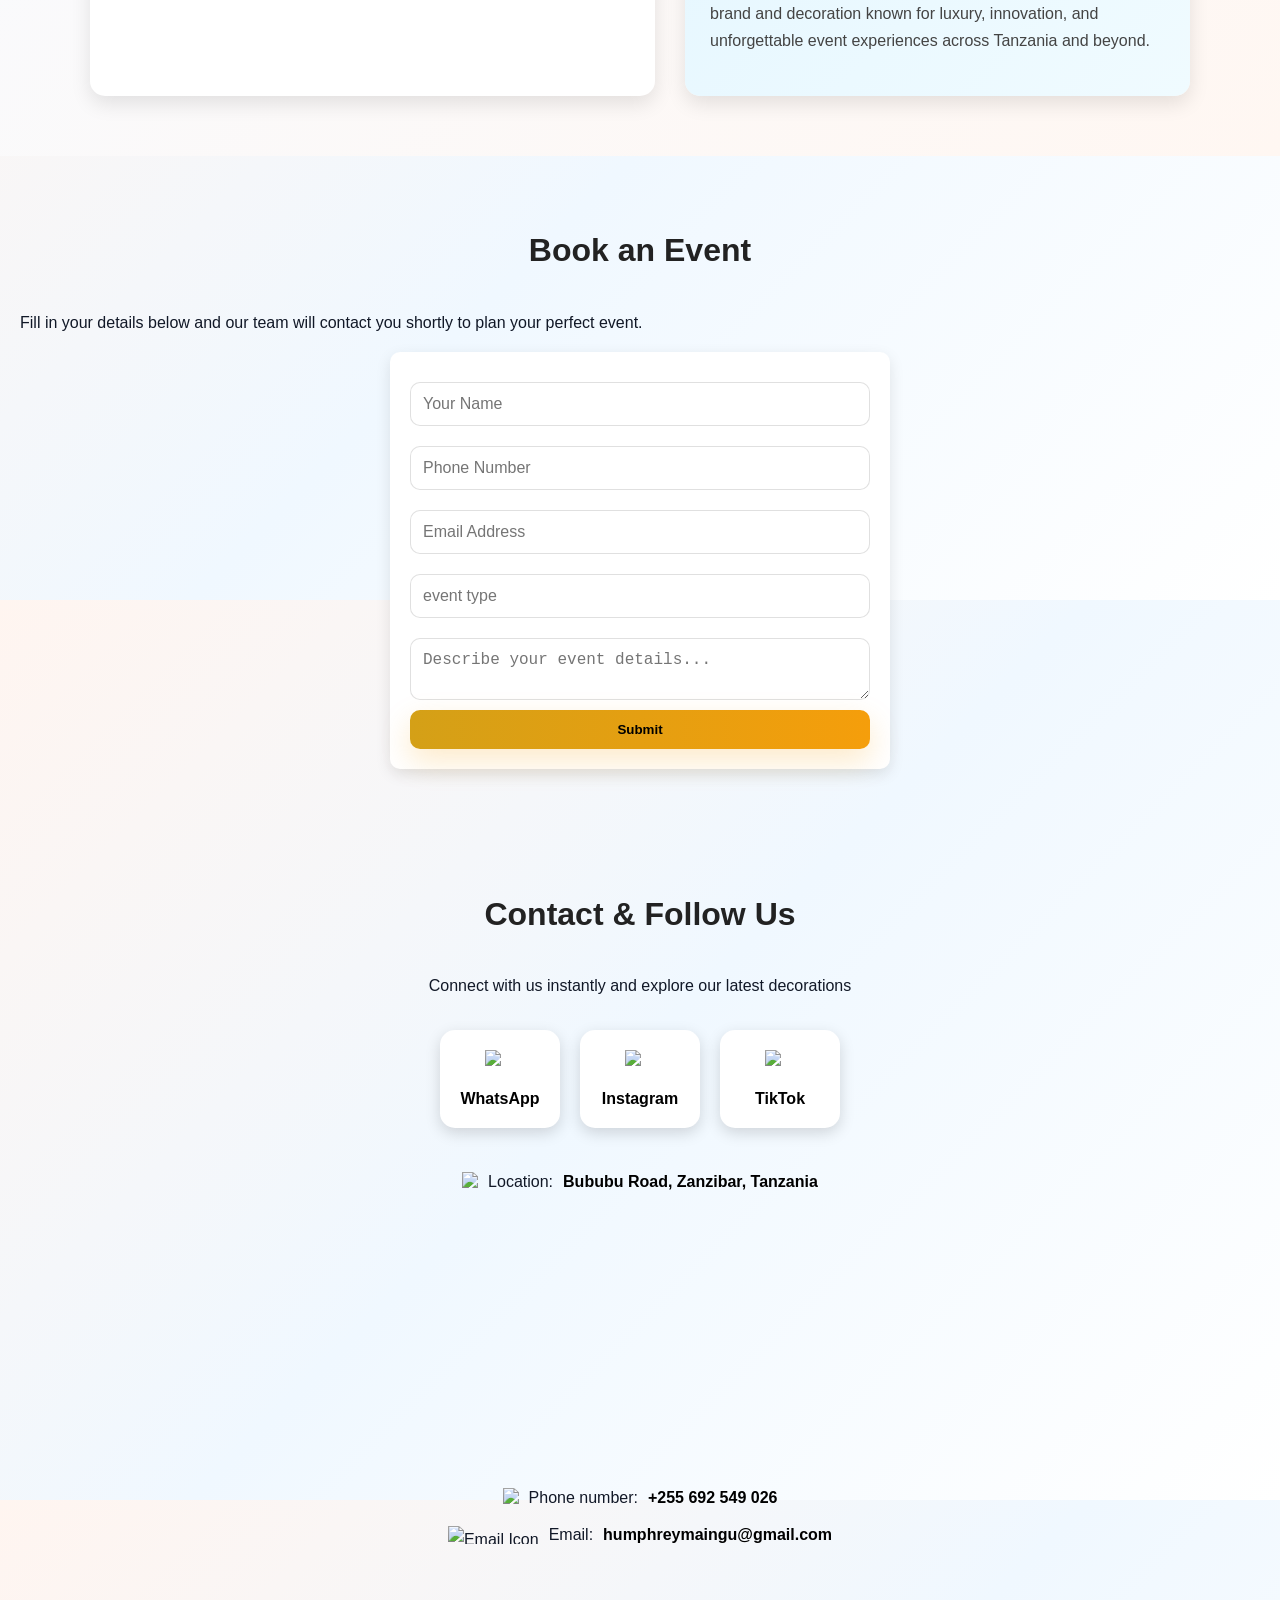
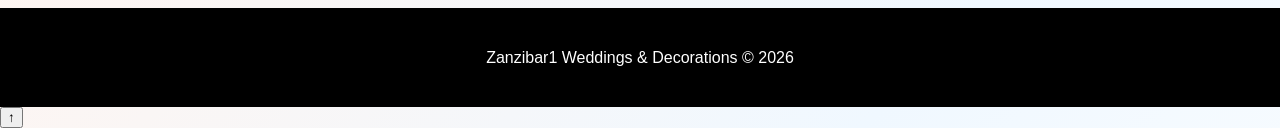
==== commit 844ba2ca: "Update index.html" ====
--- a/index.html
+++ b/index.html
@@ -264,13 +264,42 @@
   <h2 class="book-h1">Book an Event</h2>
   <p class="formP1"> Fill in your details below and our team will contact you shortly to plan your perfect event.
   </p>
-  <form>
-    <input type="text" placeholder="Your Name" required>
-    <input type="tel" placeholder="Phone Number" required>
-    <input type="email" placeholder="Email Address" required>
-    <textarea placeholder="Describe your event details..."></textarea>
-    <button class="submit">Submit</button>
+  <form id="booking-form" method="post" action="">
+    <input type="text" name="name" placeholder="Your Name" required>
+    <input type="tel" name="phone" placeholder="Phone Number" required>
+    <input type="email" name="email" placeholder="Email Address" required>
+    <input type="text" name="event" placeholder="event type" required>
+    <textarea name="details" placeholder="Describe your event details..."></textarea>
+    <button class="submit" type="submit">Submit</button>
   </form>
+
+  <script>
+    // Client-side email sending needs a backend/service.
+    // This form is wired to mailto as a fallback for simple demos.
+    const bookingForm = document.getElementById('booking-form');
+    bookingForm.addEventListener('submit', (e) => {
+      e.preventDefault();
+
+
+
+      const formData = new FormData(bookingForm);
+      const name = formData.get('name') || '';
+      const phone = formData.get('phone') || '';
+      const email = formData.get('email') || '';
+      const event = formData.get('event') || '';
+      const details = formData.get('details') || '';
+
+      const to = 'humphreymaingu@gmail.com'; // <-- change to your receiving email
+      const subject = encodeURIComponent('New Event Booking Request');
+      const body = encodeURIComponent(
+        `Name: ${name}\nPhone: ${phone}\nEmail: ${email}\n Event: ${event}\n details: ${details}`
+      );
+
+      // Opens the user's email app (works best for users with a configured mail client)
+      window.location.href = `mailto:${to}?subject=${subject}&body=${body}`;
+    });
+  </script>
+
 </section>
 
 <!--contact-->
@@ -321,8 +350,12 @@
 
 <a href="https://wa.me/255692549026" class="whatsapp">💬</a>
 
+<!--Scroll to top button-->
+<button id="to-top" aria-label="Back to top" title="Back to top" onclick="document.getElementById('home').scrollIntoView({behavior:'smooth', block:'start'});">&#8593;</button>
+
 <!--script-->
 <script>
+
 // INIT INFINITE SLIDERS (clone first image for smooth loop)
 function initInfiniteSliders() {
   document.querySelectorAll('.slider').forEach(slider => {
